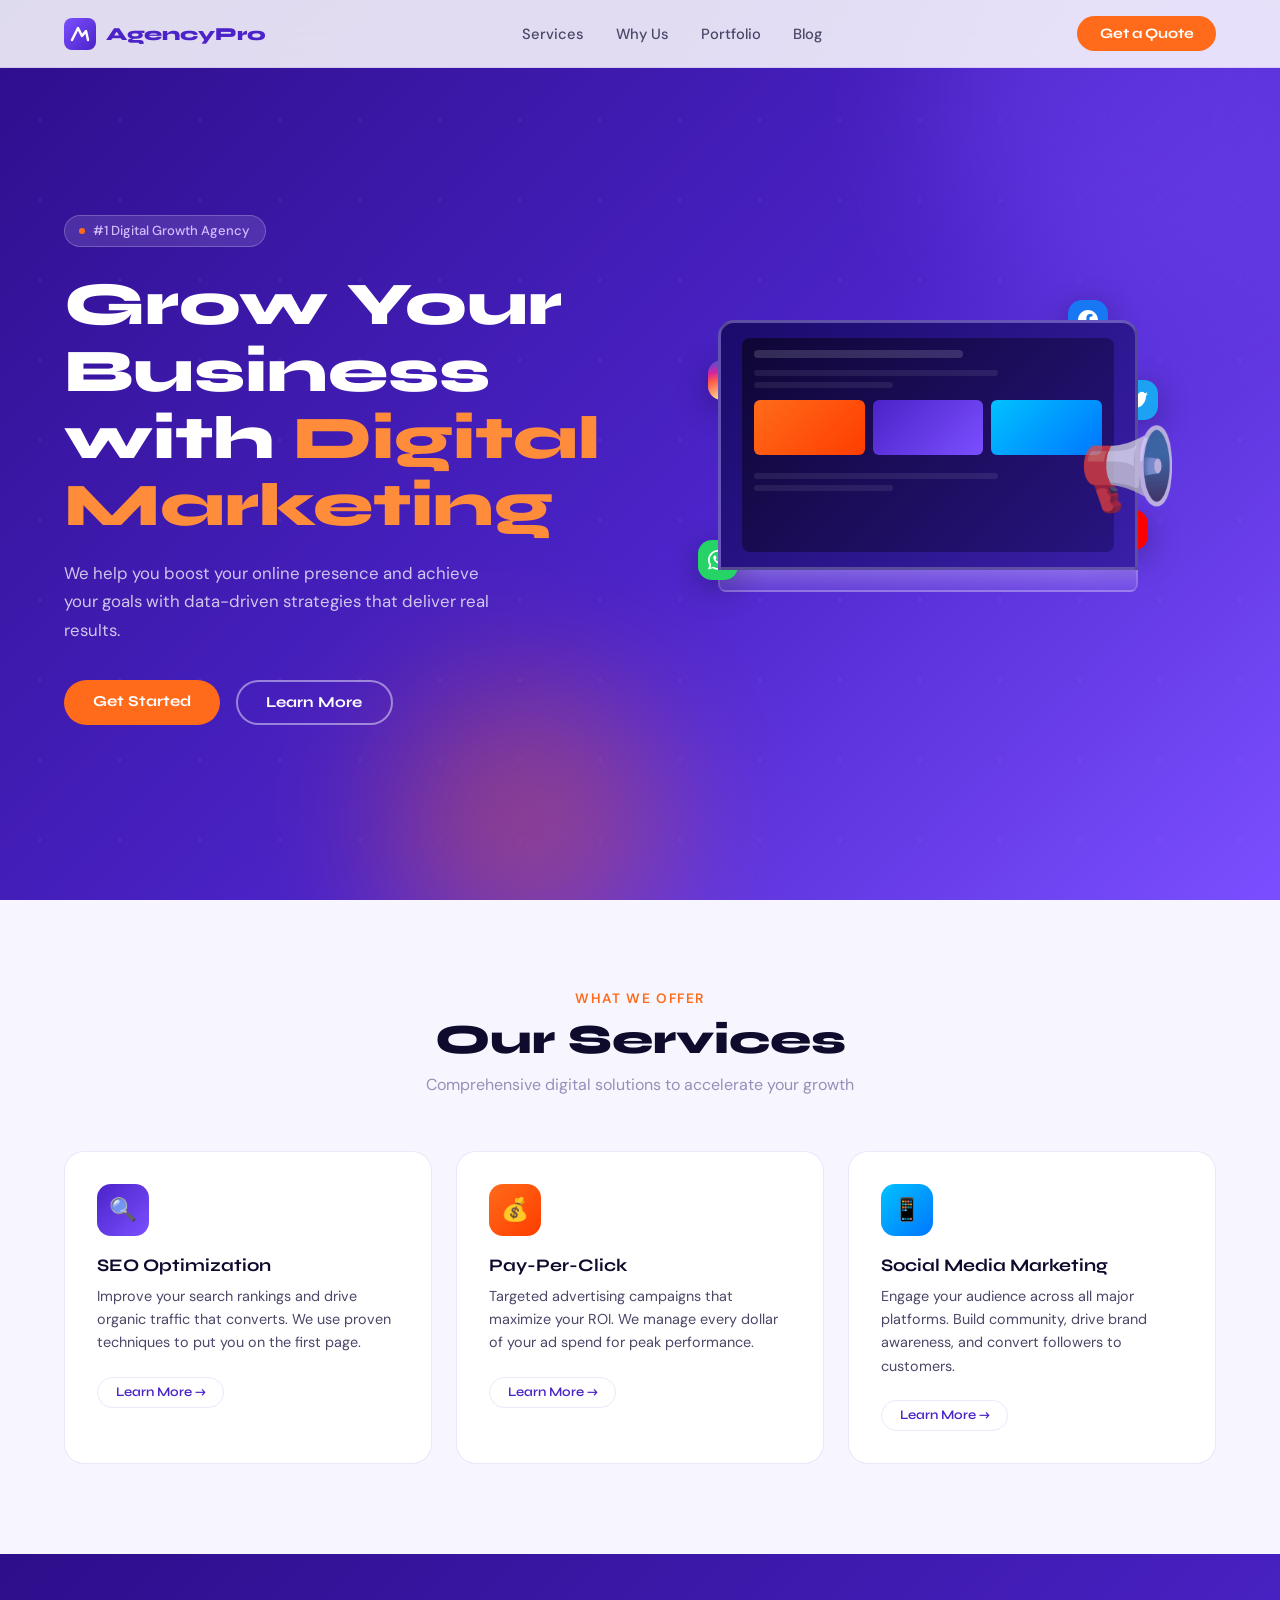
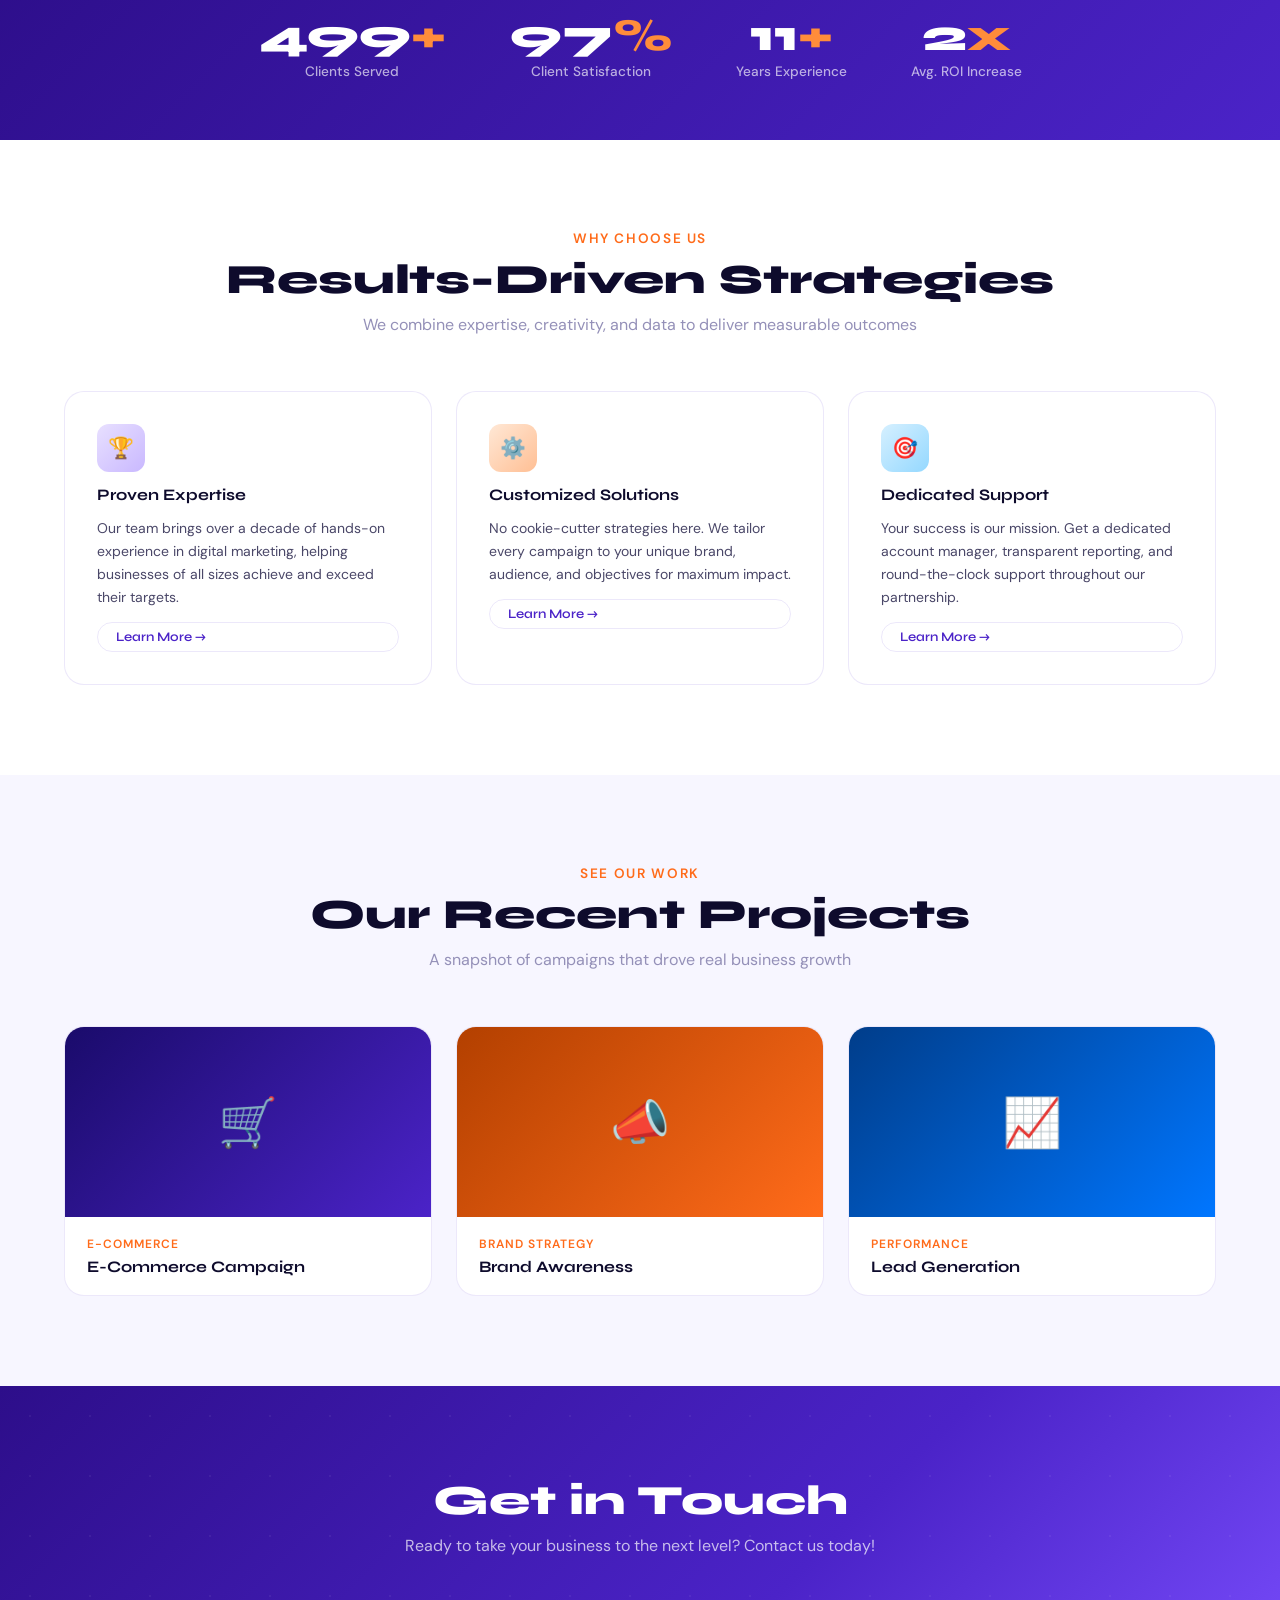
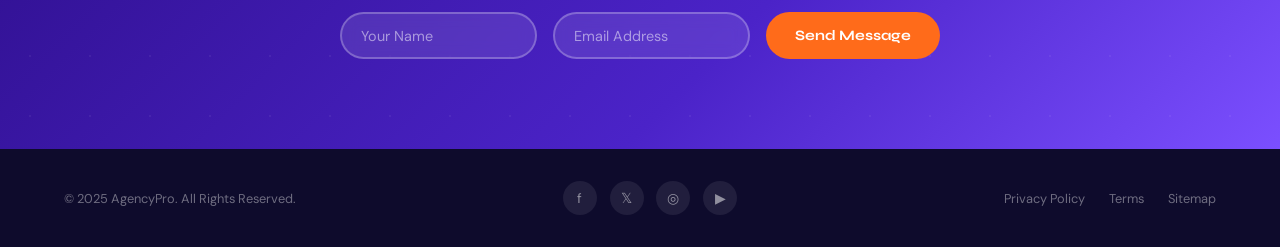
==== index.html @ 8ce2b801 "initial commit" ====
<!DOCTYPE html>
<html lang="en">

<head>
    <meta charset="UTF-8">
    <meta name="viewport" content="width=device-width, initial-scale=1.0">
    <title>AgencyPro — Grow Your Business with Digital Marketing</title>
    <link rel="preconnect" href="https://fonts.googleapis.com">
    <link
        href="https://fonts.googleapis.com/css2?family=Syne:wght@400;600;700;800&family=DM+Sans:wght@300;400;500&display=swap"
        rel="stylesheet">
    <link rel="stylesheet" href="styles.css">
</head>

<body>

    <!-- NAV -->
    <nav id="navbar">
        <a href="#" class="nav-logo">
            <svg viewBox="0 0 32 32" fill="none" xmlns="http://www.w3.org/2000/svg">
                <rect width="32" height="32" rx="8" fill="url(#lg)" />
                <path d="M8 22L14 10l4 8 4-5 2 9" stroke="#fff" stroke-width="2.5" stroke-linecap="round"
                    stroke-linejoin="round" />
                <defs>
                    <linearGradient id="lg" x1="0" y1="0" x2="32" y2="32" gradientUnits="userSpaceOnUse">
                        <stop stop-color="#7B4FFF" />
                        <stop offset="1" stop-color="#4B23C8" />
                    </linearGradient>
                </defs>
            </svg>
            AgencyPro
        </a>
        <ul class="nav-links">
            <li><a href="#services">Services</a></li>
            <li><a href="#why">Why Us</a></li>
            <li><a href="#projects">Portfolio</a></li>
            <li><a href="#contact">Blog</a></li>
        </ul>
        <a href="#contact" class="btn-quote">Get a Quote</a>
    </nav>

    <!-- HERO -->
    <section class="hero" id="home">
        <div class="blob blob-1"></div>
        <div class="blob blob-2"></div>

        <div class="hero-content">
            <div class="hero-badge"><span></span> #1 Digital Growth Agency</div>
            <h1>Grow Your Business<br>with <span class="accent">Digital Marketing</span></h1>
            <p class="hero-sub">We help you boost your online presence and achieve your goals with data-driven
                strategies that deliver real results.</p>
            <div class="hero-cta">
                <a href="#contact" class="btn-primary">Get Started</a>
                <a href="#services" class="btn-outline">Learn More</a>
            </div>
        </div>

        <div class="hero-visual">
            <div class="laptop-wrap">
                <!-- Floating social icons -->
                <div class="float-icon fi-fb">
                    <svg viewBox="0 0 24 24">
                        <path
                            d="M24 12.07C24 5.41 18.63 0 12 0S0 5.41 0 12.07C0 18.1 4.39 23.1 10.13 24v-8.44H7.08v-3.49h3.04V9.41c0-3.02 1.8-4.7 4.54-4.7 1.31 0 2.68.24 2.68.24v2.97h-1.5c-1.5 0-1.96.93-1.96 1.89v2.26h3.32l-.53 3.5h-2.79V24C19.61 23.1 24 18.1 24 12.07z" />
                    </svg>
                </div>
                <div class="float-icon fi-tw">
                    <svg viewBox="0 0 24 24">
                        <path
                            d="M23.95 4.57a10 10 0 01-2.82.77 4.96 4.96 0 002.16-2.72c-.95.55-2 .96-3.12 1.19a4.92 4.92 0 00-8.38 4.49A13.97 13.97 0 011.64 3.16a4.92 4.92 0 001.52 6.57 4.9 4.9 0 01-2.23-.6v.06a4.92 4.92 0 003.95 4.83 4.94 4.94 0 01-2.22.08 4.93 4.93 0 004.6 3.42A9.87 9.87 0 010 19.54a13.94 13.94 0 007.55 2.21c9.06 0 14.01-7.5 14.01-14.01 0-.21 0-.42-.02-.63A9.94 9.94 0 0024 4.59l-.05-.02z" />
                    </svg>
                </div>
                <div class="float-icon fi-yt">
                    <svg viewBox="0 0 24 24">
                        <path
                            d="M23.5 6.19a3.02 3.02 0 00-2.12-2.14C19.49 3.5 12 3.5 12 3.5s-7.49 0-9.38.55A3.02 3.02 0 00.5 6.19C0 8.09 0 12 0 12s0 3.91.5 5.81a3.02 3.02 0 002.12 2.14c1.89.55 9.38.55 9.38.55s7.49 0 9.38-.55a3.02 3.02 0 002.12-2.14C24 15.91 24 12 24 12s0-3.91-.5-5.81zM9.75 15.02V8.98L15.5 12l-5.75 3.02z" />
                    </svg>
                </div>
                <div class="float-icon fi-wa">
                    <svg viewBox="0 0 24 24">
                        <path
                            d="M17.47 14.38c-.3-.15-1.75-.86-2.02-.96-.27-.1-.46-.15-.66.15-.2.3-.75.96-.92 1.16-.17.2-.34.22-.63.07a8.02 8.02 0 01-2.36-1.46 8.86 8.86 0 01-1.63-2.03c-.17-.3-.02-.46.13-.6.13-.13.3-.34.44-.5.15-.17.2-.3.3-.5.1-.2.05-.37-.02-.52-.08-.15-.66-1.6-.9-2.2-.24-.57-.48-.5-.66-.5h-.56c-.2 0-.5.07-.77.37-.26.3-1 1-.97 2.43s1.02 2.82 1.16 3.01c.15.2 2 3.05 4.85 4.28.68.29 1.2.47 1.62.6.68.21 1.3.18 1.79.11.54-.08 1.67-.68 1.9-1.34.24-.66.24-1.22.17-1.34-.07-.12-.27-.2-.57-.34zM12 0C5.37 0 0 5.37 0 12a11.93 11.93 0 001.62 6.04L.06 23.5 5.67 22a11.94 11.94 0 006.33 1.8C18.63 23.8 24 18.43 24 12S18.63 0 12 0zm0 21.8a9.8 9.8 0 01-4.99-1.37l-.36-.21-3.7 1 1-3.59-.23-.37A9.8 9.8 0 0112 2.2a9.8 9.8 0 110 19.6z" />
                    </svg>
                </div>
                <div class="float-icon fi-ig">
                    <svg viewBox="0 0 24 24">
                        <path
                            d="M12 2.16c3.2 0 3.58.01 4.85.07 3.25.15 4.77 1.69 4.92 4.92.06 1.27.07 1.65.07 4.85 0 3.2-.01 3.58-.07 4.85-.15 3.23-1.66 4.77-4.92 4.92-1.27.06-1.64.07-4.85.07-3.2 0-3.58-.01-4.85-.07-3.26-.15-4.77-1.7-4.92-4.92C2.17 15.58 2.16 15.2 2.16 12c0-3.2.01-3.58.07-4.85C2.38 3.85 3.9 2.31 7.15 2.23 8.42 2.17 8.8 2.16 12 2.16zm0-2.16C8.74 0 8.33.01 7.05.07 2.7.27.27 2.7.07 7.05.01 8.33 0 8.74 0 12c0 3.26.01 3.67.07 4.95.2 4.36 2.62 6.78 6.98 6.98C8.33 23.99 8.74 24 12 24c3.26 0 3.67-.01 4.95-.07 4.35-.2 6.78-2.62 6.98-6.98.06-1.28.07-1.69.07-4.95 0-3.26-.01-3.67-.07-4.95C23.73 2.7 21.3.27 16.95.07 15.67.01 15.26 0 12 0zm0 5.84a6.16 6.16 0 100 12.32A6.16 6.16 0 0012 5.84zM12 16a4 4 0 110-8 4 4 0 010 8zm6.4-11.85a1.44 1.44 0 100 2.88 1.44 1.44 0 000-2.88z" />
                    </svg>
                </div>

                <div class="laptop-screen">
                    <div class="laptop-screen-inner">
                        <div class="mock-bar"></div>
                        <div class="mock-bars">
                            <div class="mock-bar-sm w70"></div>
                            <div class="mock-bar-sm w40"></div>
                        </div>
                        <div class="mock-img-row">
                            <div class="mock-img-box"></div>
                            <div class="mock-img-box"></div>
                            <div class="mock-img-box"></div>
                        </div>
                        <div class="mock-bars" style="margin-top:10px">
                            <div class="mock-bar-sm w70"></div>
                            <div class="mock-bar-sm w40"></div>
                        </div>
                    </div>
                </div>
                <div class="laptop-base"></div>
                <div class="mega-deco">📢</div>
            </div>
        </div>
    </section>

    <!-- SERVICES -->
    <section class="services" id="services">
        <p class="section-label reveal">What We Offer</p>
        <h2 class="reveal">Our Services</h2>
        <p class="section-sub reveal">Comprehensive digital solutions to accelerate your growth</p>
        <div class="services-grid">
            <div class="service-card reveal">
                <div class="sc-icon sc-icon-1">🔍</div>
                <div class="sc-title">SEO Optimization</div>
                <div class="sc-desc">
                    Improve your search rankings and drive organic traffic that converts.
                    We use proven techniques to put you on the first page.
                </div>
                <a href="seo.html" class="btn-sm">Learn More →</a>
            </div>

            <div class="service-card reveal">
                <div class="sc-icon sc-icon-2">💰</div>
                <div class="sc-title">Pay-Per-Click</div>
                <div class="sc-desc">
                    Targeted advertising campaigns that maximize your ROI.
                    We manage every dollar of your ad spend for peak performance.
                </div>
                <a href="ppc.html" class="btn-sm">Learn More →</a>
            </div>

            <div class="service-card reveal">
                <div class="sc-icon sc-icon-3">📱</div>
                <div class="sc-title">Social Media Marketing</div>
                <div class="sc-desc">
                    Engage your audience across all major platforms.
                    Build community, drive brand awareness, and convert followers to customers.
                </div>
                <a href="smm.html" class="btn-sm">Learn More →</a>
            </div>
        </div>
    </section>

    <!-- STATS -->
    <div class="stats-band">
        <div class="stats-inner">
            <div class="stat reveal">
                <div class="stat-num" data-target="500">0<span>+</span></div>
                <div class="stat-label">Clients Served</div>
            </div>
            <div class="stat reveal">
                <div class="stat-num" data-target="98">0<span>%</span></div>
                <div class="stat-label">Client Satisfaction</div>
            </div>
            <div class="stat reveal">
                <div class="stat-num" data-target="12">0<span>+</span></div>
                <div class="stat-label">Years Experience</div>
            </div>
            <div class="stat reveal">
                <div class="stat-num" data-target="3">0<span>x</span></div>
                <div class="stat-label">Avg. ROI Increase</div>
            </div>
        </div>
    </div>

    <!-- WHY US -->
    <section id="why">
        <p class="section-label reveal">Why Choose Us</p>
        <h2 class="reveal">Results-Driven Strategies</h2>
        <p class="section-sub reveal">We combine expertise, creativity, and data to deliver measurable outcomes</p>
        <div class="why-grid">
            <div class="why-card reveal">
                <div class="why-icon wi-1">🏆</div>
                <div class="why-title">Proven Expertise</div>
                <div class="why-desc">Our team brings over a decade of hands-on experience in digital marketing, helping
                    businesses of all sizes achieve and exceed their targets.</div>
                <a href="#" class="btn-sm">Learn More →</a>
            </div>
            <div class="why-card reveal">
                <div class="why-icon wi-2">⚙️</div>
                <div class="why-title">Customized Solutions</div>
                <div class="why-desc">No cookie-cutter strategies here. We tailor every campaign to your unique brand,
                    audience, and objectives for maximum impact.</div>
                <a href="#" class="btn-sm">Learn More →</a>
            </div>
            <div class="why-card reveal">
                <div class="why-icon wi-3">🎯</div>
                <div class="why-title">Dedicated Support</div>
                <div class="why-desc">Your success is our mission. Get a dedicated account manager, transparent
                    reporting, and round-the-clock support throughout our partnership.</div>
                <a href="#" class="btn-sm">Learn More →</a>
            </div>
        </div>
    </section>

    <!-- PROJECTS -->
    <section class="projects" id="projects">
        <p class="section-label reveal">See Our Work</p>
        <h2 class="reveal">Our Recent Projects</h2>
        <p class="section-sub reveal">A snapshot of campaigns that drove real business growth</p>
        <div class="projects-grid">
            <div class="project-card reveal">
                <div class="project-img pi-1">🛒</div>
                <div class="project-info">
                    <div class="project-tag">E-Commerce</div>
                    <div class="project-name">E-Commerce Campaign</div>
                </div>
            </div>
            <div class="project-card reveal">
                <div class="project-img pi-2">📣</div>
                <div class="project-info">
                    <div class="project-tag">Brand Strategy</div>
                    <div class="project-name">Brand Awareness</div>
                </div>
            </div>
            <div class="project-card reveal">
                <div class="project-img pi-3">📈</div>
                <div class="project-info">
                    <div class="project-tag">Performance</div>
                    <div class="project-name">Lead Generation</div>
                </div>
            </div>
        </div>
    </section>

    <!-- CONTACT -->
    <section class="contact" id="contact">
        <h2 class="reveal">Get in Touch</h2>
        <p class="section-sub reveal">Ready to take your business to the next level? Contact us today!</p>
        <form class="contact-form reveal" onsubmit="handleSubmit(event)">
            <input type="text" placeholder="Your Name" required>
            <input type="email" placeholder="Email Address" required>
            <button type="submit">Send Message</button>
        </form>
    </section>

    <!-- FOOTER -->
    <footer>
        <div class="footer-copy">© 2025 AgencyPro. All Rights Reserved.</div>
        <div class="social-row">
            <a href="#" class="social-btn" title="Facebook">f</a>
            <a href="#" class="social-btn" title="Twitter">𝕏</a>
            <a href="#" class="social-btn" title="Instagram">◎</a>
            <a href="#" class="social-btn" title="YouTube">▶</a>
        </div>
        <div class="footer-links">
            <a href="#">Privacy Policy</a>
            <a href="#">Terms</a>
            <a href="#">Sitemap</a>
        </div>
    </footer>
</body>
<script src="index.js"></script>

</html>
---- styles.css ----
:root {
    --violet: #4B23C8;
    --violet-deep: #2D0E8A;
    --violet-mid: #5E35D8;
    --orange: #FF6B1A;
    --orange-light: #FF8C3A;
    --white: #FFFFFF;
    --off-white: #F7F6FF;
    --text-dark: #0E0B2C;
    --text-mid: #4A4768;
    --text-light: #9490B8;
    --card-bg: #FFFFFF;
    --border: rgba(75, 35, 200, 0.10);
}

*,
*::before,
*::after {
    box-sizing: border-box;
    margin: 0;
    padding: 0;
}

html {
    scroll-behavior: smooth;
}

body {
    font-family: 'DM Sans', sans-serif;
    color: var(--text-dark);
    background: var(--white);
    overflow-x: hidden;
}

/* ── NAV ── */
nav {
    position: fixed;
    top: 0;
    left: 0;
    width: 100%;
    z-index: 100;
    display: flex;
    align-items: center;
    justify-content: space-between;
    padding: 0 5vw;
    height: 68px;
    background: rgba(255, 255, 255, 0.85);
    backdrop-filter: blur(18px);
    border-bottom: 1px solid var(--border);
    transition: box-shadow .3s;
}

nav.scrolled {
    box-shadow: 0 4px 32px rgba(75, 35, 200, .10);
}

.nav-logo {
    display: flex;
    align-items: center;
    gap: 10px;
    font-family: 'Syne', sans-serif;
    font-weight: 800;
    font-size: 1.15rem;
    color: var(--violet);
    text-decoration: none;
}

.nav-logo svg {
    width: 32px;
    height: 32px;
}

.nav-links {
    display: flex;
    gap: 2rem;
    list-style: none;
}

.nav-links a {
    font-size: .92rem;
    font-weight: 500;
    color: var(--text-mid);
    text-decoration: none;
    transition: color .2s;
}

.nav-links a:hover {
    color: var(--violet);
}

.btn-quote {
    background: var(--orange);
    color: #fff;
    padding: .55rem 1.4rem;
    border-radius: 30px;
    font-family: 'Syne', sans-serif;
    font-weight: 700;
    font-size: .9rem;
    border: none;
    cursor: pointer;
    text-decoration: none;
    transition: background .25s, transform .2s, box-shadow .2s;
    display: inline-block;
}

.btn-quote:hover {
    background: var(--orange-light);
    transform: translateY(-2px);
    box-shadow: 0 8px 24px rgba(255, 107, 26, .35);
}

/* ── HERO ── */
.hero {
    min-height: 100vh;
    background: linear-gradient(135deg, var(--violet-deep) 0%, var(--violet) 55%, #7B4FFF 100%);
    display: flex;
    align-items: center;
    padding: 100px 5vw 60px;
    position: relative;
    overflow: hidden;
}

.hero::before {
    content: '';
    position: absolute;
    inset: 0;
    background: url("data:image/svg+xml,%3Csvg width='80' height='80' viewBox='0 0 80 80' xmlns='http://www.w3.org/2000/svg'%3E%3Ccircle cx='40' cy='40' r='1.5' fill='rgba(255,255,255,0.06)'/%3E%3C/svg%3E") repeat;
    pointer-events: none;
}

/* Floating blobs */
.blob {
    position: absolute;
    border-radius: 50%;
    filter: blur(70px);
    opacity: .35;
    pointer-events: none;
}

.blob-1 {
    width: 420px;
    height: 420px;
    background: #7B4FFF;
    top: -100px;
    right: -80px;
    animation: drift 9s ease-in-out infinite alternate;
}

.blob-2 {
    width: 280px;
    height: 280px;
    background: var(--orange);
    bottom: -60px;
    left: 30%;
    animation: drift 12s ease-in-out infinite alternate-reverse;
}

@keyframes drift {
    from {
        transform: translate(0, 0) scale(1);
    }

    to {
        transform: translate(30px, 20px) scale(1.08);
    }
}

.hero-content {
    flex: 0 0 50%;
    position: relative;
    z-index: 2;
}

.hero-badge {
    display: inline-flex;
    align-items: center;
    gap: .5rem;
    background: rgba(255, 255, 255, .12);
    border: 1px solid rgba(255, 255, 255, .22);
    color: #D4BCFF;
    font-size: .82rem;
    font-weight: 500;
    padding: .4rem .9rem;
    border-radius: 20px;
    margin-bottom: 1.6rem;
    backdrop-filter: blur(8px);
    animation: fadeUp .7s ease both;
}

.hero-badge span {
    width: 6px;
    height: 6px;
    border-radius: 50%;
    background: var(--orange);
    display: inline-block;
}

h1 {
    font-family: 'Syne', sans-serif;
    font-weight: 800;
    font-size: clamp(2.4rem, 5vw, 3.8rem);
    line-height: 1.1;
    color: #fff;
    margin-bottom: 1.2rem;
    animation: fadeUp .7s .1s ease both;
}

h1 .accent {
    color: var(--orange-light);
}

.hero-sub {
    font-size: 1.05rem;
    color: rgba(255, 255, 255, .75);
    line-height: 1.7;
    max-width: 440px;
    margin-bottom: 2.2rem;
    animation: fadeUp .7s .2s ease both;
}

.hero-cta {
    display: flex;
    gap: 1rem;
    flex-wrap: wrap;
    animation: fadeUp .7s .3s ease both;
}

.btn-primary {
    background: var(--orange);
    color: #fff;
    padding: .75rem 1.8rem;
    border-radius: 30px;
    font-family: 'Syne', sans-serif;
    font-weight: 700;
    font-size: .95rem;
    border: none;
    cursor: pointer;
    text-decoration: none;
    transition: all .25s;
    display: inline-block;
}

.btn-primary:hover {
    background: var(--orange-light);
    transform: translateY(-3px);
    box-shadow: 0 10px 28px rgba(255, 107, 26, .4);
}

.btn-outline {
    background: transparent;
    color: #fff;
    padding: .73rem 1.8rem;
    border-radius: 30px;
    font-family: 'Syne', sans-serif;
    font-weight: 700;
    font-size: .95rem;
    border: 2px solid rgba(255, 255, 255, .45);
    cursor: pointer;
    text-decoration: none;
    transition: all .25s;
    display: inline-block;
}

.btn-outline:hover {
    border-color: #fff;
    background: rgba(255, 255, 255, .1);
    transform: translateY(-3px);
}

.hero-visual {
    flex: 0 0 50%;
    display: flex;
    justify-content: center;
    align-items: center;
    position: relative;
    z-index: 2;
    animation: fadeUp .9s .15s ease both;
}

/* 3D-style laptop mockup */
.laptop-wrap {
    position: relative;
    width: 420px;
    height: 300px;
}

.laptop-screen {
    width: 100%;
    height: 250px;
    background: linear-gradient(135deg, #1a0b6b 0%, #3a1fa8 100%);
    border-radius: 16px 16px 0 0;
    border: 3px solid rgba(255, 255, 255, .25);
    display: flex;
    align-items: center;
    justify-content: center;
    overflow: hidden;
    position: relative;
}

.laptop-screen-inner {
    width: 90%;
    height: 88%;
    background: linear-gradient(135deg, #0f0635, #281480);
    border-radius: 8px;
    display: flex;
    flex-direction: column;
    padding: 12px;
    gap: 8px;
}

.mock-bar {
    height: 8px;
    background: rgba(255, 255, 255, .15);
    border-radius: 4px;
    width: 60%;
}

.mock-bar-sm {
    height: 6px;
    background: rgba(255, 255, 255, .08);
    border-radius: 4px;
}

.mock-bar-sm.w40 {
    width: 40%;
}

.mock-bar-sm.w70 {
    width: 70%;
}

.mock-bars {
    display: flex;
    flex-direction: column;
    gap: 6px;
    margin-top: 4px;
}

.mock-img-row {
    display: flex;
    gap: 8px;
    margin-top: 4px;
}

.mock-img-box {
    flex: 1;
    height: 55px;
    border-radius: 6px;
}

.mock-img-box:nth-child(1) {
    background: linear-gradient(135deg, #ff6b1a, #ff3d00);
}

.mock-img-box:nth-child(2) {
    background: linear-gradient(135deg, #4b23c8, #7b4fff);
}

.mock-img-box:nth-child(3) {
    background: linear-gradient(135deg, #00c2ff, #0076ff);
}

.laptop-base {
    width: 100%;
    height: 22px;
    background: linear-gradient(180deg, rgba(255, 255, 255, .25), rgba(255, 255, 255, .1));
    border-radius: 0 0 8px 8px;
    border: 2px solid rgba(255, 255, 255, .15);
    border-top: none;
}

/* Floating icons */
.float-icon {
    position: absolute;
    border-radius: 14px;
    padding: 10px;
    box-shadow: 0 8px 32px rgba(0, 0, 0, .3);
    animation: floatY 4s ease-in-out infinite;
    display: flex;
    align-items: center;
    justify-content: center;
}

.fi-fb {
    background: #1877F2;
    top: -20px;
    right: 30px;
    animation-delay: 0s;
}

.fi-tw {
    background: #1DA1F2;
    top: 60px;
    right: -20px;
    animation-delay: .8s;
}

.fi-yt {
    background: #FF0000;
    bottom: 70px;
    right: -10px;
    animation-delay: 1.4s;
}

.fi-wa {
    background: #25D366;
    bottom: 40px;
    left: -20px;
    animation-delay: .5s;
}

.fi-ig {
    background: radial-gradient(circle at 30% 107%, #fdf497 0%, #fd5949 45%, #d6249f 60%, #285AEB 90%);
    top: 40px;
    left: -10px;
    animation-delay: 1.1s;
}

.float-icon svg {
    width: 20px;
    height: 20px;
    fill: #fff;
}

@keyframes floatY {

    0%,
    100% {
        transform: translateY(0);
    }

    50% {
        transform: translateY(-10px);
    }
}

/* Megaphone decoration */
.mega-deco {
    position: absolute;
    right: -40px;
    top: 50%;
    transform: translateY(-50%);
    font-size: 5rem;
    opacity: .7;
    animation: floatY 5s ease-in-out infinite;
}

/* ── SECTIONS COMMON ── */
section {
    padding: 90px 5vw;
}

.section-label {
    text-align: center;
    font-size: .85rem;
    font-weight: 600;
    color: var(--orange);
    letter-spacing: .12em;
    text-transform: uppercase;
    margin-bottom: .5rem;
}

h2 {
    font-family: 'Syne', sans-serif;
    font-size: clamp(1.8rem, 3.5vw, 2.6rem);
    font-weight: 800;
    text-align: center;
    color: var(--text-dark);
    margin-bottom: .6rem;
}

.section-sub {
    text-align: center;
    color: var(--text-light);
    font-size: 1rem;
    margin-bottom: 3.5rem;
}

/* ── SERVICES ── */
.services {
    background: var(--off-white);
}

.services-grid {
    display: grid;
    grid-template-columns: repeat(auto-fit, minmax(280px, 1fr));
    gap: 1.5rem;
}

.service-card {
    background: var(--card-bg);
    border-radius: 20px;
    padding: 2rem;
    border: 1px solid var(--border);
    transition: transform .3s, box-shadow .3s;
    position: relative;
    overflow: hidden;
}

.service-card::after {
    content: '';
    position: absolute;
    inset: 0;
    background: linear-gradient(135deg, var(--violet) 0%, #7B4FFF 100%);
    opacity: 0;
    transition: opacity .35s;
    border-radius: inherit;
    z-index: 0;
}

.service-card:hover {
    transform: translateY(-6px);
    box-shadow: 0 20px 50px rgba(75, 35, 200, .18);
}

.service-card:hover::after {
    opacity: 1;
}

.service-card>* {
    position: relative;
    z-index: 1;
    transition: color .35s;
}

.service-card:hover .sc-title,
.service-card:hover .sc-desc {
    color: #fff;
}

.service-card:hover .btn-sm {
    background: rgba(255, 255, 255, .2);
    border-color: rgba(255, 255, 255, .4);
    color: #fff;
}

.sc-icon {
    width: 52px;
    height: 52px;
    border-radius: 14px;
    display: flex;
    align-items: center;
    justify-content: center;
    margin-bottom: 1.2rem;
    font-size: 1.4rem;
}

.sc-icon-1 {
    background: linear-gradient(135deg, #4B23C8, #7B4FFF);
}

.sc-icon-2 {
    background: linear-gradient(135deg, #FF6B1A, #FF3D00);
}

.sc-icon-3 {
    background: linear-gradient(135deg, #00C2FF, #0076FF);
}

.sc-title {
    font-family: 'Syne', sans-serif;
    font-weight: 700;
    font-size: 1.1rem;
    margin-bottom: .6rem;
    color: var(--text-dark);
}

.sc-desc {
    font-size: .9rem;
    color: var(--text-mid);
    line-height: 1.6;
    margin-bottom: 1.4rem;
}

.btn-sm {
    display: inline-block;
    font-family: 'Syne', sans-serif;
    font-weight: 600;
    font-size: .82rem;
    color: var(--violet);
    border: 1.5px solid var(--border);
    border-radius: 20px;
    padding: .4rem 1.1rem;
    text-decoration: none;
    transition: all .25s;
    cursor: pointer;
}

.btn-sm:hover {
    background: var(--violet);
    color: #fff;
    border-color: var(--violet);
}

/* ── WHY US ── */
.why-grid {
    display: grid;
    grid-template-columns: repeat(auto-fit, minmax(280px, 1fr));
    gap: 1.5rem;
}

.why-card {
    background: #fff;
    border-radius: 20px;
    padding: 2rem;
    border: 1px solid var(--border);
    display: flex;
    flex-direction: column;
    gap: .8rem;
    transition: transform .3s, box-shadow .3s;
}

.why-card:hover {
    transform: translateY(-4px);
    box-shadow: 0 16px 40px rgba(75, 35, 200, .12);
}

.why-icon {
    width: 48px;
    height: 48px;
    border-radius: 12px;
    display: flex;
    align-items: center;
    justify-content: center;
    font-size: 1.3rem;
}

.wi-1 {
    background: linear-gradient(135deg, #e8e0ff, #c9b8ff);
}

.wi-2 {
    background: linear-gradient(135deg, #ffe8d6, #ffbf94);
}

.wi-3 {
    background: linear-gradient(135deg, #d6f0ff, #94d8ff);
}

.why-title {
    font-family: 'Syne', sans-serif;
    font-weight: 700;
    font-size: 1rem;
    color: var(--text-dark);
}

.why-desc {
    font-size: .875rem;
    color: var(--text-mid);
    line-height: 1.65;
}

/* ── PROJECTS ── */
.projects {
    background: var(--off-white);
}

.projects-grid {
    display: grid;
    grid-template-columns: repeat(auto-fit, minmax(260px, 1fr));
    gap: 1.5rem;
}

.project-card {
    border-radius: 20px;
    overflow: hidden;
    background: #fff;
    border: 1px solid var(--border);
    transition: transform .3s, box-shadow .3s;
    cursor: pointer;
}

.project-card:hover {
    transform: translateY(-6px);
    box-shadow: 0 20px 50px rgba(75, 35, 200, .15);
}

.project-img {
    height: 190px;
    display: flex;
    align-items: center;
    justify-content: center;
    font-size: 3rem;
    position: relative;
    overflow: hidden;
}

.pi-1 {
    background: linear-gradient(135deg, #1a0b6b, #4b23c8);
}

.pi-2 {
    background: linear-gradient(135deg, #b34000, #ff6b1a);
}

.pi-3 {
    background: linear-gradient(135deg, #003d8a, #0076ff);
}

.project-img::after {
    content: '';
    position: absolute;
    inset: 0;
    background: rgba(0, 0, 0, 0);
    transition: background .3s;
}

.project-card:hover .project-img::after {
    background: rgba(0, 0, 0, .15);
}

.project-info {
    padding: 1.2rem 1.4rem;
}

.project-tag {
    font-size: .75rem;
    font-weight: 600;
    color: var(--orange);
    letter-spacing: .08em;
    text-transform: uppercase;
    margin-bottom: .3rem;
}

.project-name {
    font-family: 'Syne', sans-serif;
    font-weight: 700;
    font-size: 1rem;
    color: var(--text-dark);
}

/* ── STATS BAND ── */
.stats-band {
    background: linear-gradient(135deg, var(--violet-deep), var(--violet));
    padding: 60px 5vw;
}

.stats-inner {
    display: flex;
    justify-content: center;
    gap: 4rem;
    flex-wrap: wrap;
}

.stat {
    text-align: center;
}

.stat-num {
    font-family: 'Syne', sans-serif;
    font-size: 2.8rem;
    font-weight: 800;
    color: #fff;
    line-height: 1;
    margin-bottom: .3rem;
}

.stat-num span {
    color: var(--orange-light);
}

.stat-label {
    font-size: .85rem;
    color: rgba(255, 255, 255, .65);
    font-weight: 500;
}

/* ── CONTACT ── */
.contact {
    background: linear-gradient(135deg, var(--violet-deep) 0%, var(--violet) 60%, #7B4FFF 100%);
    text-align: center;
    padding: 90px 5vw;
    position: relative;
    overflow: hidden;
}

.contact::before {
    content: '';
    position: absolute;
    inset: 0;
    background: url("data:image/svg+xml,%3Csvg width='60' height='60' viewBox='0 0 60 60' xmlns='http://www.w3.org/2000/svg'%3E%3Ccircle cx='30' cy='30' r='1' fill='rgba(255,255,255,0.07)'/%3E%3C/svg%3E") repeat;
}

.contact>* {
    position: relative;
    z-index: 1;
}

.contact h2 {
    color: #fff;
}

.contact .section-sub {
    color: rgba(255, 255, 255, .7);
}

.contact-form {
    display: flex;
    justify-content: center;
    gap: 1rem;
    flex-wrap: wrap;
    max-width: 600px;
    margin: 0 auto;
}

.contact-form input {
    flex: 1;
    min-width: 160px;
    padding: .8rem 1.2rem;
    border-radius: 30px;
    border: 2px solid rgba(255, 255, 255, .25);
    background: rgba(255, 255, 255, .1);
    color: #fff;
    font-family: 'DM Sans', sans-serif;
    font-size: .9rem;
    outline: none;
    backdrop-filter: blur(8px);
    transition: border-color .25s;
}

.contact-form input::placeholder {
    color: rgba(255, 255, 255, .5);
}

.contact-form input:focus {
    border-color: rgba(255, 255, 255, .6);
}

.contact-form button {
    background: var(--orange);
    color: #fff;
    border: none;
    cursor: pointer;
    padding: .8rem 1.8rem;
    border-radius: 30px;
    font-family: 'Syne', sans-serif;
    font-weight: 700;
    font-size: .9rem;
    transition: all .25s;
    white-space: nowrap;
}

.contact-form button:hover {
    background: var(--orange-light);
    transform: translateY(-2px);
    box-shadow: 0 8px 24px rgba(255, 107, 26, .4);
}

/* ── FOOTER ── */
footer {
    background: var(--text-dark);
    padding: 2rem 5vw;
    display: flex;
    align-items: center;
    justify-content: space-between;
    flex-wrap: wrap;
    gap: 1rem;
}

.footer-copy {
    font-size: .8rem;
    color: rgba(255, 255, 255, .4);
}

.footer-links {
    display: flex;
    gap: 1.5rem;
}

.footer-links a {
    font-size: .8rem;
    color: rgba(255, 255, 255, .4);
    text-decoration: none;
    transition: color .2s;
}

.footer-links a:hover {
    color: #fff;
}

.social-row {
    display: flex;
    gap: .8rem;
}

.social-btn {
    width: 34px;
    height: 34px;
    border-radius: 50%;
    background: rgba(255, 255, 255, .08);
    display: flex;
    align-items: center;
    justify-content: center;
    color: rgba(255, 255, 255, .5);
    text-decoration: none;
    font-size: .85rem;
    transition: background .25s, color .25s;
}

.social-btn:hover {
    background: var(--orange);
    color: #fff;
}

/* ── ANIMATIONS ── */
@keyframes fadeUp {
    from {
        opacity: 0;
        transform: translateY(28px);
    }

    to {
        opacity: 1;
        transform: translateY(0);
    }
}

.reveal {
    opacity: 0;
    transform: translateY(30px);
    transition: opacity .65s ease, transform .65s ease;
}

.reveal.visible {
    opacity: 1;
    transform: translateY(0);
}

/* ── MOBILE ── */
@media(max-width:768px) {
    .nav-links {
        display: none;
    }

    .hero {
        flex-direction: column;
        text-align: center;
        padding: 100px 5vw 60px;
    }

    .hero-content {
        flex: none;
    }

    .hero-sub {
        margin: 0 auto 2rem;
    }

    .hero-cta {
        justify-content: center;
    }

    .hero-visual {
        margin-top: 3rem;
        flex: none;
    }

    .laptop-wrap {
        width: 280px;
        height: 200px;
    }

    .laptop-screen {
        height: 168px;
    }

    .mega-deco {
        display: none;
    }

    .stats-inner {
        gap: 2.5rem;
    }

    footer {
        flex-direction: column;
        text-align: center;
    }
}

/* ── SERVICE DETAIL PAGES ── */
.service-detail-hero {
    min-height: 70vh;
    background: linear-gradient(135deg, var(--violet-deep) 0%, var(--violet) 55%, #7B4FFF 100%);
    display: flex;
    flex-direction: column;
    justify-content: center;
    align-items: center;
    padding: 140px 5vw 80px;
    text-align: center;
    color: #fff;
}

.service-detail-hero h1 {
    max-width: 900px;
    margin-bottom: 1.2rem;
}

.service-detail-hero p {
    max-width: 720px;
    font-size: 1.05rem;
    line-height: 1.8;
    color: rgba(255, 255, 255, .8);
}

.detail-badge {
    display: inline-flex;
    align-items: center;
    gap: .5rem;
    background: rgba(255, 255, 255, .12);
    border: 1px solid rgba(255, 255, 255, .22);
    color: #D4BCFF;
    font-size: .85rem;
    font-weight: 600;
    padding: .45rem 1rem;
    border-radius: 24px;
    margin-bottom: 1.6rem;
    backdrop-filter: blur(8px);
}

.service-detail-content {
    background: var(--off-white);
}

.detail-grid {
    display: grid;
    grid-template-columns: repeat(auto-fit, minmax(320px, 1fr));
    gap: 1.5rem;
    max-width: 1100px;
    margin: 0 auto;
}

.detail-card {
    background: #fff;
    border-radius: 24px;
    padding: 2rem;
    border: 1px solid var(--border);
    box-shadow: 0 12px 32px rgba(75, 35, 200, .06);
}

.detail-card h2 {
    text-align: left;
    font-size: 1.4rem;
    margin-bottom: 1rem;
}

.detail-card p {
    color: var(--text-mid);
    line-height: 1.8;
    font-size: .96rem;
}

.detail-card ul {
    list-style: none;
    padding: 0;
}

.detail-card ul li {
    position: relative;
    padding-left: 1.4rem;
    margin-bottom: .9rem;
    color: var(--text-mid);
    line-height: 1.7;
}

.detail-card ul li::before {
    content: "•";
    position: absolute;
    left: 0;
    top: 0;
    color: var(--orange);
    font-size: 1.2rem;
    line-height: 1;
}
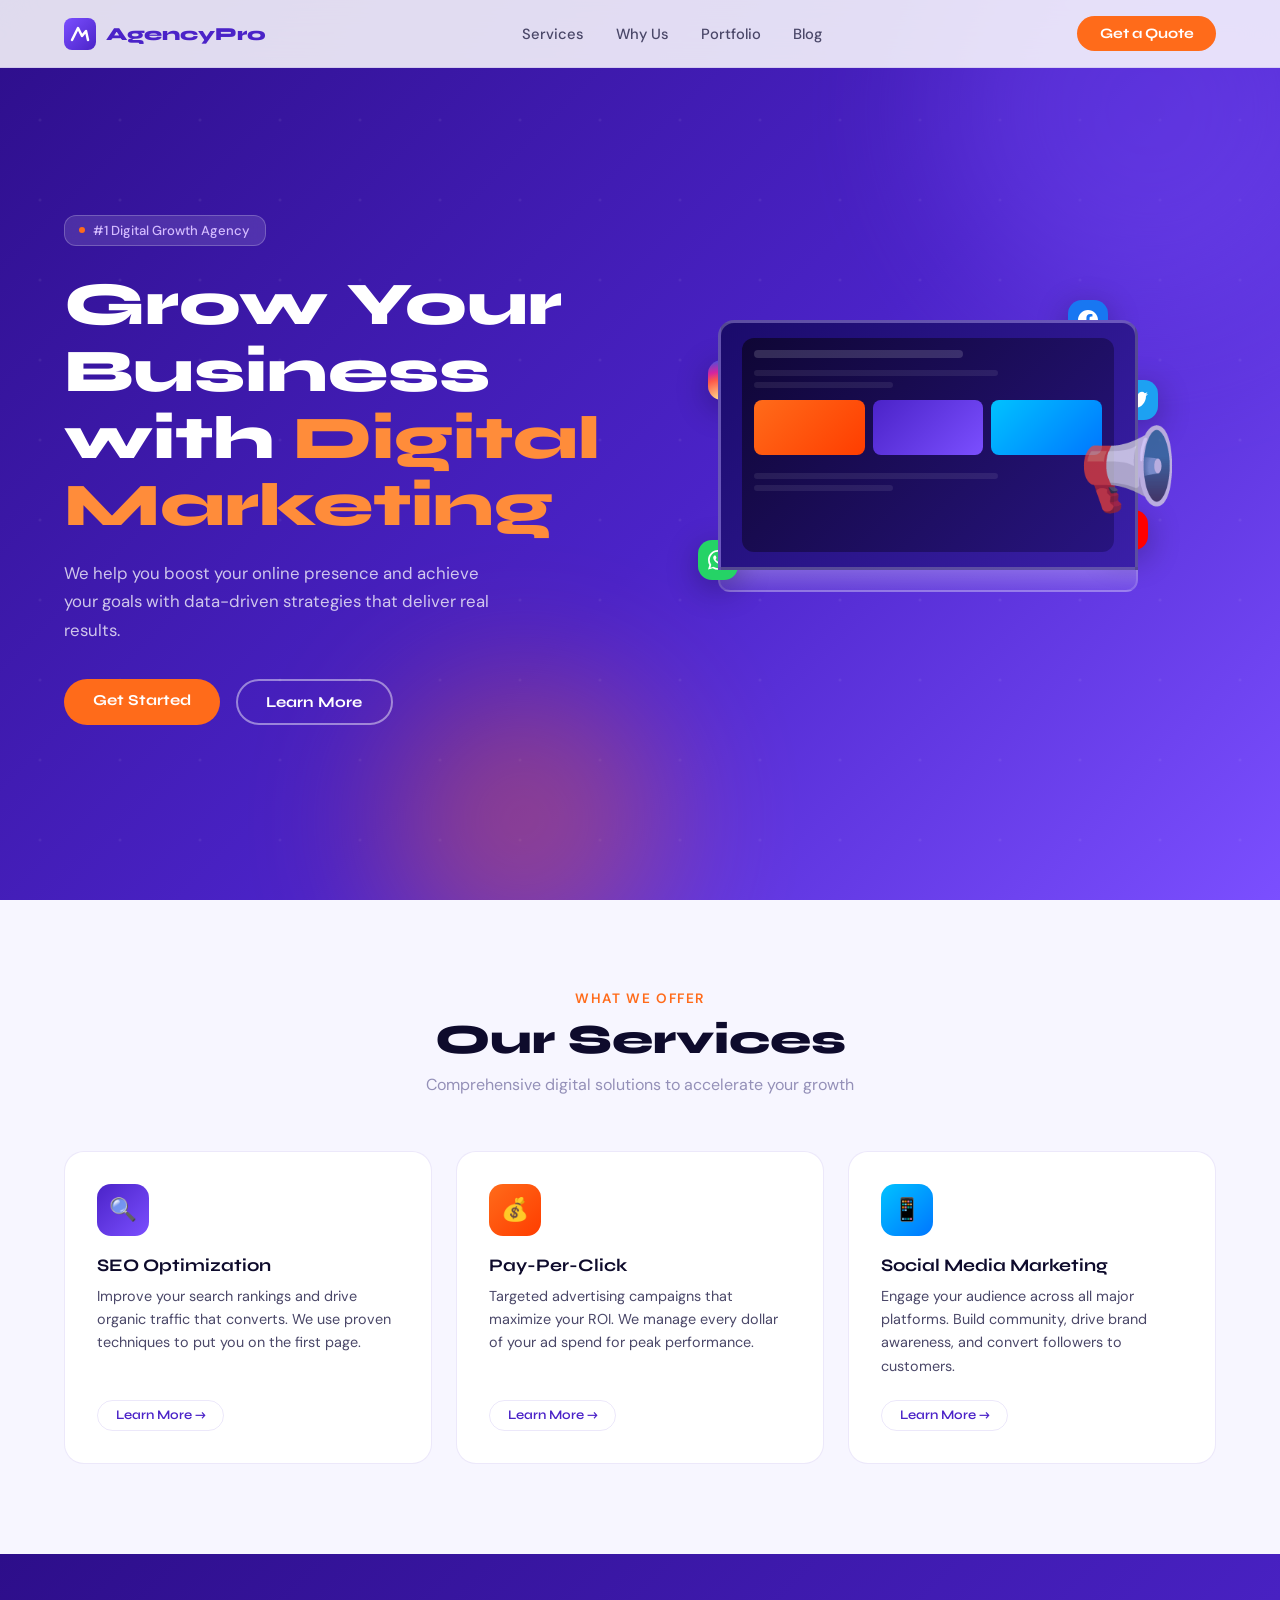
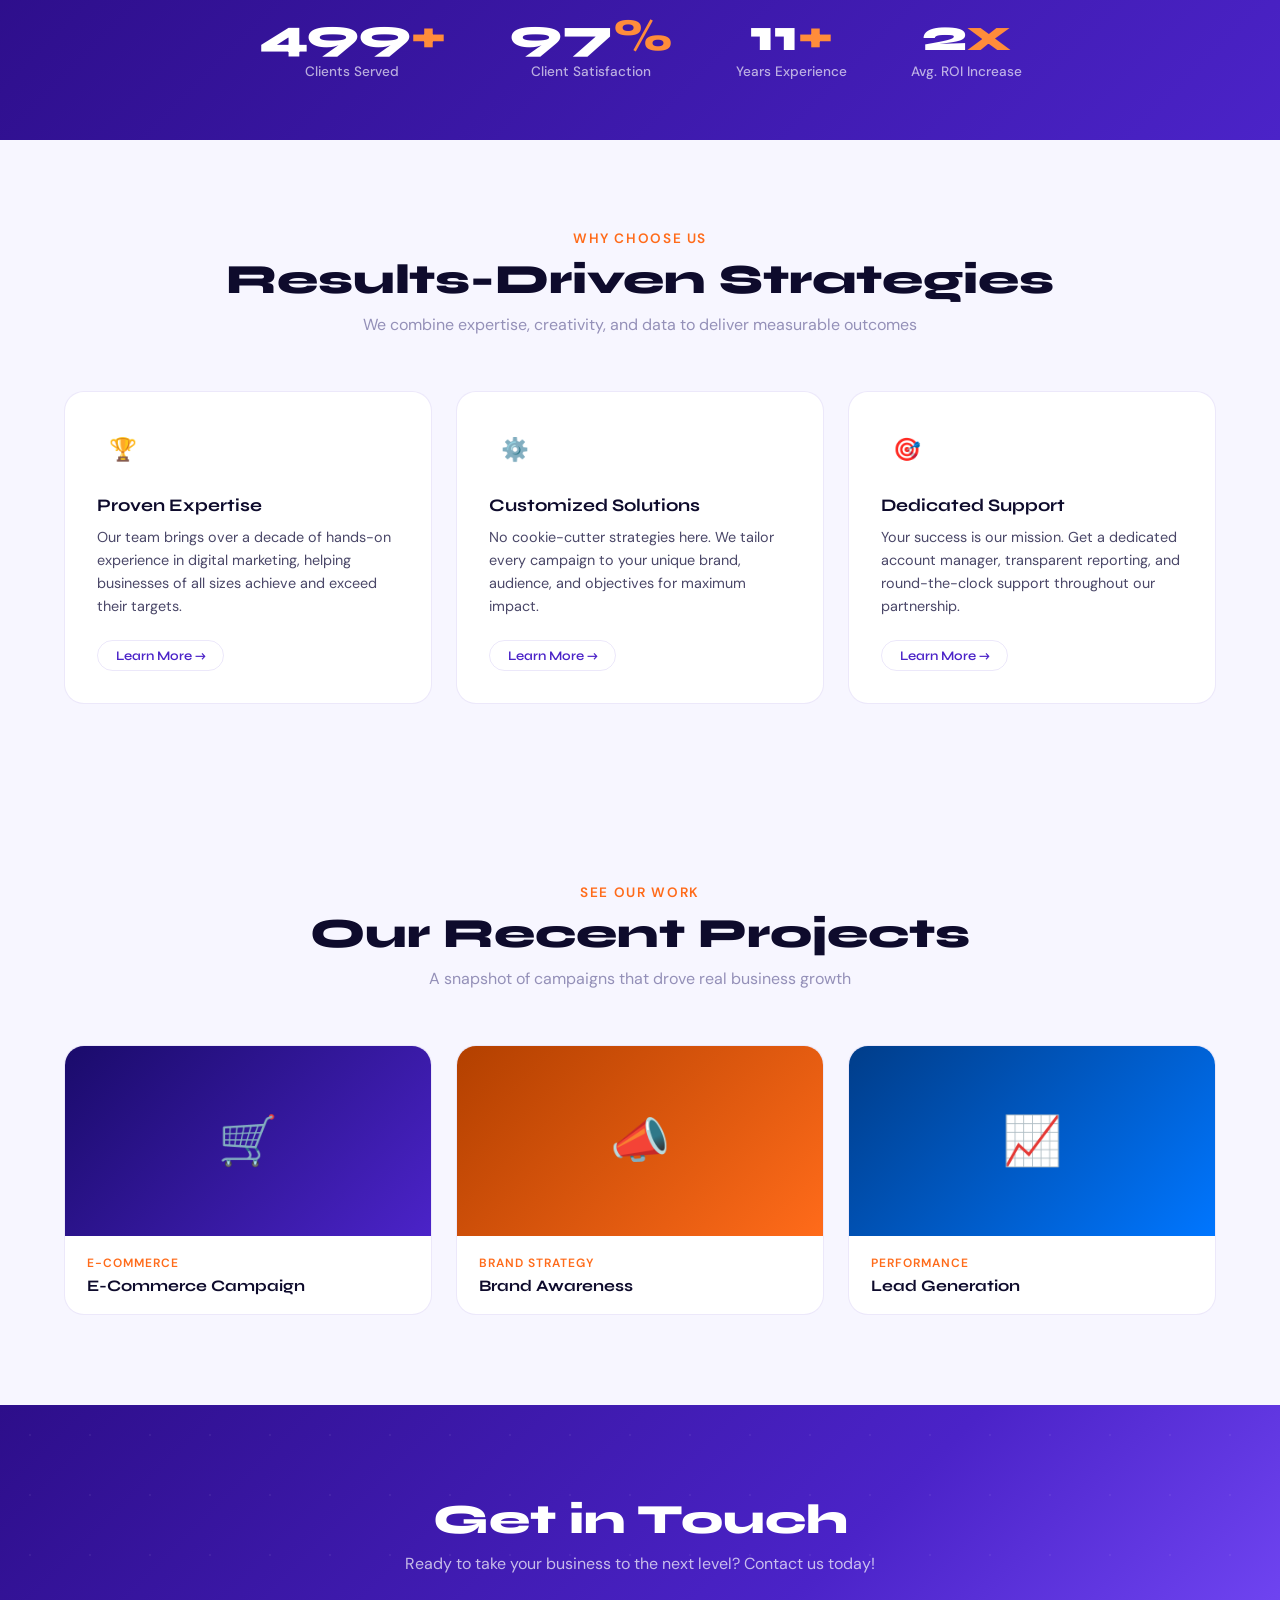
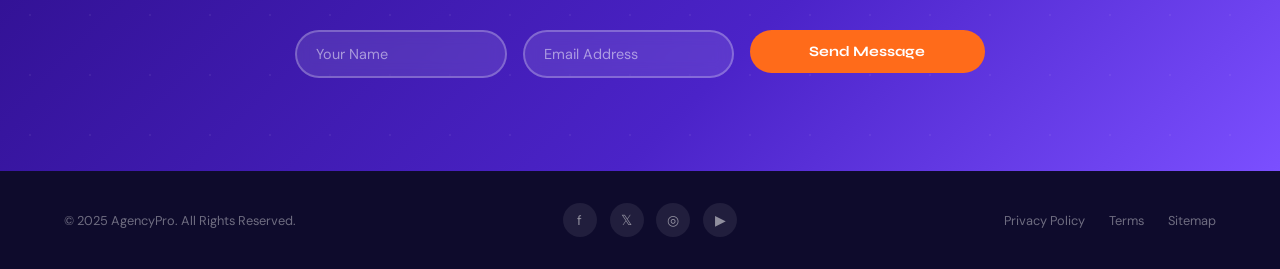
==== commit c7259d31: "refactor" ====
--- a/index.html
+++ b/index.html
@@ -1,265 +1,393 @@
-<!DOCTYPE html>
+<!doctype html>
 <html lang="en">
-
-<head>
-    <meta charset="UTF-8">
-    <meta name="viewport" content="width=device-width, initial-scale=1.0">
-    <title>AgencyPro — Grow Your Business with Digital Marketing</title>
-    <link rel="preconnect" href="https://fonts.googleapis.com">
-    <link
-        href="https://fonts.googleapis.com/css2?family=Syne:wght@400;600;700;800&family=DM+Sans:wght@300;400;500&display=swap"
-        rel="stylesheet">
-    <link rel="stylesheet" href="styles.css">
-</head>
-
-<body>
-
-    <!-- NAV -->
-    <nav id="navbar">
-        <a href="#" class="nav-logo">
-            <svg viewBox="0 0 32 32" fill="none" xmlns="http://www.w3.org/2000/svg">
-                <rect width="32" height="32" rx="8" fill="url(#lg)" />
-                <path d="M8 22L14 10l4 8 4-5 2 9" stroke="#fff" stroke-width="2.5" stroke-linecap="round"
-                    stroke-linejoin="round" />
-                <defs>
-                    <linearGradient id="lg" x1="0" y1="0" x2="32" y2="32" gradientUnits="userSpaceOnUse">
-                        <stop stop-color="#7B4FFF" />
-                        <stop offset="1" stop-color="#4B23C8" />
-                    </linearGradient>
-                </defs>
-            </svg>
-            AgencyPro
-        </a>
-        <ul class="nav-links">
-            <li><a href="#services">Services</a></li>
-            <li><a href="#why">Why Us</a></li>
-            <li><a href="#projects">Portfolio</a></li>
-            <li><a href="#contact">Blog</a></li>
-        </ul>
-        <a href="#contact" class="btn-quote">Get a Quote</a>
-    </nav>
-
-    <!-- HERO -->
-    <section class="hero" id="home">
-        <div class="blob blob-1"></div>
-        <div class="blob blob-2"></div>
-
-        <div class="hero-content">
-            <div class="hero-badge"><span></span> #1 Digital Growth Agency</div>
-            <h1>Grow Your Business<br>with <span class="accent">Digital Marketing</span></h1>
-            <p class="hero-sub">We help you boost your online presence and achieve your goals with data-driven
-                strategies that deliver real results.</p>
-            <div class="hero-cta">
-                <a href="#contact" class="btn-primary">Get Started</a>
-                <a href="#services" class="btn-outline">Learn More</a>
-            </div>
-        </div>
-
-        <div class="hero-visual">
-            <div class="laptop-wrap">
-                <!-- Floating social icons -->
-                <div class="float-icon fi-fb">
-                    <svg viewBox="0 0 24 24">
-                        <path
-                            d="M24 12.07C24 5.41 18.63 0 12 0S0 5.41 0 12.07C0 18.1 4.39 23.1 10.13 24v-8.44H7.08v-3.49h3.04V9.41c0-3.02 1.8-4.7 4.54-4.7 1.31 0 2.68.24 2.68.24v2.97h-1.5c-1.5 0-1.96.93-1.96 1.89v2.26h3.32l-.53 3.5h-2.79V24C19.61 23.1 24 18.1 24 12.07z" />
-                    </svg>
-                </div>
-                <div class="float-icon fi-tw">
-                    <svg viewBox="0 0 24 24">
-                        <path
-                            d="M23.95 4.57a10 10 0 01-2.82.77 4.96 4.96 0 002.16-2.72c-.95.55-2 .96-3.12 1.19a4.92 4.92 0 00-8.38 4.49A13.97 13.97 0 011.64 3.16a4.92 4.92 0 001.52 6.57 4.9 4.9 0 01-2.23-.6v.06a4.92 4.92 0 003.95 4.83 4.94 4.94 0 01-2.22.08 4.93 4.93 0 004.6 3.42A9.87 9.87 0 010 19.54a13.94 13.94 0 007.55 2.21c9.06 0 14.01-7.5 14.01-14.01 0-.21 0-.42-.02-.63A9.94 9.94 0 0024 4.59l-.05-.02z" />
-                    </svg>
-                </div>
-                <div class="float-icon fi-yt">
-                    <svg viewBox="0 0 24 24">
-                        <path
-                            d="M23.5 6.19a3.02 3.02 0 00-2.12-2.14C19.49 3.5 12 3.5 12 3.5s-7.49 0-9.38.55A3.02 3.02 0 00.5 6.19C0 8.09 0 12 0 12s0 3.91.5 5.81a3.02 3.02 0 002.12 2.14c1.89.55 9.38.55 9.38.55s7.49 0 9.38-.55a3.02 3.02 0 002.12-2.14C24 15.91 24 12 24 12s0-3.91-.5-5.81zM9.75 15.02V8.98L15.5 12l-5.75 3.02z" />
-                    </svg>
-                </div>
-                <div class="float-icon fi-wa">
-                    <svg viewBox="0 0 24 24">
-                        <path
-                            d="M17.47 14.38c-.3-.15-1.75-.86-2.02-.96-.27-.1-.46-.15-.66.15-.2.3-.75.96-.92 1.16-.17.2-.34.22-.63.07a8.02 8.02 0 01-2.36-1.46 8.86 8.86 0 01-1.63-2.03c-.17-.3-.02-.46.13-.6.13-.13.3-.34.44-.5.15-.17.2-.3.3-.5.1-.2.05-.37-.02-.52-.08-.15-.66-1.6-.9-2.2-.24-.57-.48-.5-.66-.5h-.56c-.2 0-.5.07-.77.37-.26.3-1 1-.97 2.43s1.02 2.82 1.16 3.01c.15.2 2 3.05 4.85 4.28.68.29 1.2.47 1.62.6.68.21 1.3.18 1.79.11.54-.08 1.67-.68 1.9-1.34.24-.66.24-1.22.17-1.34-.07-.12-.27-.2-.57-.34zM12 0C5.37 0 0 5.37 0 12a11.93 11.93 0 001.62 6.04L.06 23.5 5.67 22a11.94 11.94 0 006.33 1.8C18.63 23.8 24 18.43 24 12S18.63 0 12 0zm0 21.8a9.8 9.8 0 01-4.99-1.37l-.36-.21-3.7 1 1-3.59-.23-.37A9.8 9.8 0 0112 2.2a9.8 9.8 0 110 19.6z" />
-                    </svg>
-                </div>
-                <div class="float-icon fi-ig">
-                    <svg viewBox="0 0 24 24">
-                        <path
-                            d="M12 2.16c3.2 0 3.58.01 4.85.07 3.25.15 4.77 1.69 4.92 4.92.06 1.27.07 1.65.07 4.85 0 3.2-.01 3.58-.07 4.85-.15 3.23-1.66 4.77-4.92 4.92-1.27.06-1.64.07-4.85.07-3.2 0-3.58-.01-4.85-.07-3.26-.15-4.77-1.7-4.92-4.92C2.17 15.58 2.16 15.2 2.16 12c0-3.2.01-3.58.07-4.85C2.38 3.85 3.9 2.31 7.15 2.23 8.42 2.17 8.8 2.16 12 2.16zm0-2.16C8.74 0 8.33.01 7.05.07 2.7.27.27 2.7.07 7.05.01 8.33 0 8.74 0 12c0 3.26.01 3.67.07 4.95.2 4.36 2.62 6.78 6.98 6.98C8.33 23.99 8.74 24 12 24c3.26 0 3.67-.01 4.95-.07 4.35-.2 6.78-2.62 6.98-6.98.06-1.28.07-1.69.07-4.95 0-3.26-.01-3.67-.07-4.95C23.73 2.7 21.3.27 16.95.07 15.67.01 15.26 0 12 0zm0 5.84a6.16 6.16 0 100 12.32A6.16 6.16 0 0012 5.84zM12 16a4 4 0 110-8 4 4 0 010 8zm6.4-11.85a1.44 1.44 0 100 2.88 1.44 1.44 0 000-2.88z" />
-                    </svg>
-                </div>
-
-                <div class="laptop-screen">
-                    <div class="laptop-screen-inner">
-                        <div class="mock-bar"></div>
-                        <div class="mock-bars">
-                            <div class="mock-bar-sm w70"></div>
-                            <div class="mock-bar-sm w40"></div>
+    <head>
+        <meta charset="UTF-8" />
+        <meta name="viewport" content="width=device-width, initial-scale=1.0" />
+        <title>AgencyPro — Grow Your Business with Digital Marketing</title>
+
+        <link rel="preconnect" href="https://fonts.googleapis.com" />
+        <link
+            href="https://fonts.googleapis.com/css2?family=Syne:wght@400;600;700;800&family=DM+Sans:wght@300;400;500&display=swap"
+            rel="stylesheet"
+        />
+
+        <link rel="stylesheet" href="./css/main.css" />
+    </head>
+
+    <body>
+        <!-- NAVBAR -->
+        <nav class="navbar" id="navbar">
+            <a href="/" class="navbar__logo">
+                <svg
+                    viewBox="0 0 32 32"
+                    fill="none"
+                    xmlns="http://www.w3.org/2000/svg"
+                >
+                    <rect width="32" height="32" rx="8" fill="url(#lg)" />
+                    <path
+                        d="M8 22L14 10l4 8 4-5 2 9"
+                        stroke="#fff"
+                        stroke-width="2.5"
+                        stroke-linecap="round"
+                        stroke-linejoin="round"
+                    />
+                    <defs>
+                        <linearGradient
+                            id="lg"
+                            x1="0"
+                            y1="0"
+                            x2="32"
+                            y2="32"
+                            gradientUnits="userSpaceOnUse"
+                        >
+                            <stop stop-color="#7B4FFF" />
+                            <stop offset="1" stop-color="#4B23C8" />
+                        </linearGradient>
+                    </defs>
+                </svg>
+                AgencyPro
+            </a>
+
+            <ul class="navbar__links">
+                <li><a href="#services">Services</a></li>
+                <li><a href="#why">Why Us</a></li>
+                <li><a href="#projects">Portfolio</a></li>
+                <li><a href="#contact">Blog</a></li>
+            </ul>
+
+            <a href="#contact" class="navbar__button">Get a Quote</a>
+        </nav>
+
+        <!-- HERO -->
+        <section class="hero" id="home">
+            <div class="hero__blob hero__blob--one"></div>
+            <div class="hero__blob hero__blob--two"></div>
+
+            <div class="hero__content">
+                <div class="hero__badge">
+                    <span></span>
+                    #1 Digital Growth Agency
+                </div>
+
+                <h1 class="hero__title">
+                    Grow Your Business<br />
+                    with
+                    <span class="hero__title-accent">Digital Marketing</span>
+                </h1>
+
+                <p class="hero__subtitle">
+                    We help you boost your online presence and achieve your
+                    goals with data-driven strategies that deliver real results.
+                </p>
+
+                <div class="hero__actions">
+                    <a
+                        href="#contact"
+                        class="hero__button hero__button--primary"
+                        >Get Started</a
+                    >
+                    <a
+                        href="#services"
+                        class="hero__button hero__button--outline"
+                        >Learn More</a
+                    >
+                </div>
+            </div>
+
+            <div class="hero__visual">
+                <div class="laptop__wrap">
+                    <!-- Floating social icons -->
+                    <div class="social-float social-float--facebook">
+                        <svg viewBox="0 0 24 24">
+                            <path
+                                d="M24 12.07C24 5.41 18.63 0 12 0S0 5.41 0 12.07C0 18.1 4.39 23.1 10.13 24v-8.44H7.08v-3.49h3.04V9.41c0-3.02 1.8-4.7 4.54-4.7 1.31 0 2.68.24 2.68.24v2.97h-1.5c-1.5 0-1.96.93-1.96 1.89v2.26h3.32l-.53 3.5h-2.79V24C19.61 23.1 24 18.1 24 12.07z"
+                            />
+                        </svg>
+                    </div>
+
+                    <div class="social-float social-float--twitter">
+                        <svg viewBox="0 0 24 24">
+                            <path
+                                d="M23.95 4.57a10 10 0 01-2.82.77 4.96 4.96 0 002.16-2.72c-.95.55-2 .96-3.12 1.19a4.92 4.92 0 00-8.38 4.49A13.97 13.97 0 011.64 3.16a4.92 4.92 0 001.52 6.57 4.9 4.9 0 01-2.23-.6v.06a4.92 4.92 0 003.95 4.83 4.94 4.94 0 01-2.22.08 4.93 4.93 0 004.6 3.42A9.87 9.87 0 010 19.54a13.94 13.94 0 007.55 2.21c9.06 0 14.01-7.5 14.01-14.01 0-.21 0-.42-.02-.63A9.94 9.94 0 0024 4.59l-.05-.02z"
+                            />
+                        </svg>
+                    </div>
+
+                    <div class="social-float social-float--youtube">
+                        <svg viewBox="0 0 24 24">
+                            <path
+                                d="M23.5 6.19a3.02 3.02 0 00-2.12-2.14C19.49 3.5 12 3.5 12 3.5s-7.49 0-9.38.55A3.02 3.02 0 00.5 6.19C0 8.09 0 12 0 12s0 3.91.5 5.81a3.02 3.02 0 002.12 2.14c1.89.55 9.38.55 9.38.55s7.49 0 9.38-.55a3.02 3.02 0 002.12-2.14C24 15.91 24 12 24 12s0-3.91-.5-5.81zM9.75 15.02V8.98L15.5 12l-5.75 3.02z"
+                            />
+                        </svg>
+                    </div>
+
+                    <div class="social-float social-float--whatsapp">
+                        <svg viewBox="0 0 24 24">
+                            <path
+                                d="M17.47 14.38c-.3-.15-1.75-.86-2.02-.96-.27-.1-.46-.15-.66.15-.2.3-.75.96-.92 1.16-.17.2-.34.22-.63.07a8.02 8.02 0 01-2.36-1.46 8.86 8.86 0 01-1.63-2.03c-.17-.3-.02-.46.13-.6.13-.13.3-.34.44-.5.15-.17.2-.3.3-.5.1-.2.05-.37-.02-.52-.08-.15-.66-1.6-.9-2.2-.24-.57-.48-.5-.66-.5h-.56c-.2 0-.5.07-.77.37-.26.3-1 1-.97 2.43s1.02 2.82 1.16 3.01c.15.2 2 3.05 4.85 4.28.68.29 1.2.47 1.62.6.68.21 1.3.18 1.79.11.54-.08 1.67-.68 1.9-1.34.24-.66.24-1.22.17-1.34-.07-.12-.27-.2-.57-.34zM12 0C5.37 0 0 5.37 0 12a11.93 11.93 0 001.62 6.04L.06 23.5 5.67 22a11.94 11.94 0 006.33 1.8C18.63 23.8 24 18.43 24 12S18.63 0 12 0zm0 21.8a9.8 9.8 0 01-4.99-1.37l-.36-.21-3.7 1 1-3.59-.23-.37A9.8 9.8 0 0112 2.2a9.8 9.8 0 110 19.6z"
+                            />
+                        </svg>
+                    </div>
+
+                    <div class="social-float social-float--instagram">
+                        <svg viewBox="0 0 24 24">
+                            <path
+                                d="M12 2.16c3.2 0 3.58.01 4.85.07 3.25.15 4.77 1.69 4.92 4.92.06 1.27.07 1.65.07 4.85 0 3.2-.01 3.58-.07 4.85-.15 3.23-1.66 4.77-4.92 4.92-1.27.06-1.64.07-4.85.07-3.2 0-3.58-.01-4.85-.07-3.26-.15-4.77-1.7-4.92-4.92C2.17 15.58 2.16 15.2 2.16 12c0-3.2.01-3.58.07-4.85C2.38 3.85 3.9 2.31 7.15 2.23 8.42 2.17 8.8 2.16 12 2.16zm0-2.16C8.74 0 8.33.01 7.05.07 2.7.27.27 2.7.07 7.05.01 8.33 0 8.74 0 12c0 3.26.01 3.67.07 4.95.2 4.36 2.62 6.78 6.98 6.98C8.33 23.99 8.74 24 12 24c3.26 0 3.67-.01 4.95-.07 4.35-.2 6.78-2.62 6.98-6.98.06-1.28.07-1.69.07-4.95 0-3.26-.01-3.67-.07-4.95C23.73 2.7 21.3.27 16.95.07 15.67.01 15.26 0 12 0zm0 5.84a6.16 6.16 0 100 12.32A6.16 6.16 0 0012 5.84zM12 16a4 4 0 110-8 4 4 0 010 8zm6.4-11.85a1.44 1.44 0 100 2.88 1.44 1.44 0 000-2.88z"
+                            />
+                        </svg>
+                    </div>
+
+                    <div class="laptop__screen">
+                        <div class="laptop__screen-inner">
+                            <div class="mockup__bar"></div>
+
+                            <div class="mockup__bars">
+                                <div
+                                    class="mockup__bar-small mockup__bar-small--70"
+                                ></div>
+                                <div
+                                    class="mockup__bar-small mockup__bar-small--40"
+                                ></div>
+                            </div>
+
+                            <div class="mockup__images">
+                                <div class="mockup__image-box"></div>
+                                <div class="mockup__image-box"></div>
+                                <div class="mockup__image-box"></div>
+                            </div>
+
+                            <div class="mockup__bars" style="margin-top: 10px">
+                                <div
+                                    class="mockup__bar-small mockup__bar-small--70"
+                                ></div>
+                                <div
+                                    class="mockup__bar-small mockup__bar-small--40"
+                                ></div>
+                            </div>
                         </div>
-                        <div class="mock-img-row">
-                            <div class="mock-img-box"></div>
-                            <div class="mock-img-box"></div>
-                            <div class="mock-img-box"></div>
-                        </div>
-                        <div class="mock-bars" style="margin-top:10px">
-                            <div class="mock-bar-sm w70"></div>
-                            <div class="mock-bar-sm w40"></div>
-                        </div>
-                    </div>
-                </div>
-                <div class="laptop-base"></div>
-                <div class="mega-deco">📢</div>
-            </div>
-        </div>
-    </section>
-
-    <!-- SERVICES -->
-    <section class="services" id="services">
-        <p class="section-label reveal">What We Offer</p>
-        <h2 class="reveal">Our Services</h2>
-        <p class="section-sub reveal">Comprehensive digital solutions to accelerate your growth</p>
-        <div class="services-grid">
-            <div class="service-card reveal">
-                <div class="sc-icon sc-icon-1">🔍</div>
-                <div class="sc-title">SEO Optimization</div>
-                <div class="sc-desc">
-                    Improve your search rankings and drive organic traffic that converts.
-                    We use proven techniques to put you on the first page.
-                </div>
-                <a href="seo.html" class="btn-sm">Learn More →</a>
-            </div>
-
-            <div class="service-card reveal">
-                <div class="sc-icon sc-icon-2">💰</div>
-                <div class="sc-title">Pay-Per-Click</div>
-                <div class="sc-desc">
-                    Targeted advertising campaigns that maximize your ROI.
-                    We manage every dollar of your ad spend for peak performance.
-                </div>
-                <a href="ppc.html" class="btn-sm">Learn More →</a>
-            </div>
-
-            <div class="service-card reveal">
-                <div class="sc-icon sc-icon-3">📱</div>
-                <div class="sc-title">Social Media Marketing</div>
-                <div class="sc-desc">
-                    Engage your audience across all major platforms.
-                    Build community, drive brand awareness, and convert followers to customers.
-                </div>
-                <a href="smm.html" class="btn-sm">Learn More →</a>
-            </div>
-        </div>
-    </section>
-
-    <!-- STATS -->
-    <div class="stats-band">
-        <div class="stats-inner">
-            <div class="stat reveal">
-                <div class="stat-num" data-target="500">0<span>+</span></div>
-                <div class="stat-label">Clients Served</div>
-            </div>
-            <div class="stat reveal">
-                <div class="stat-num" data-target="98">0<span>%</span></div>
-                <div class="stat-label">Client Satisfaction</div>
-            </div>
-            <div class="stat reveal">
-                <div class="stat-num" data-target="12">0<span>+</span></div>
-                <div class="stat-label">Years Experience</div>
-            </div>
-            <div class="stat reveal">
-                <div class="stat-num" data-target="3">0<span>x</span></div>
-                <div class="stat-label">Avg. ROI Increase</div>
-            </div>
-        </div>
-    </div>
-
-    <!-- WHY US -->
-    <section id="why">
-        <p class="section-label reveal">Why Choose Us</p>
-        <h2 class="reveal">Results-Driven Strategies</h2>
-        <p class="section-sub reveal">We combine expertise, creativity, and data to deliver measurable outcomes</p>
-        <div class="why-grid">
-            <div class="why-card reveal">
-                <div class="why-icon wi-1">🏆</div>
-                <div class="why-title">Proven Expertise</div>
-                <div class="why-desc">Our team brings over a decade of hands-on experience in digital marketing, helping
-                    businesses of all sizes achieve and exceed their targets.</div>
-                <a href="#" class="btn-sm">Learn More →</a>
-            </div>
-            <div class="why-card reveal">
-                <div class="why-icon wi-2">⚙️</div>
-                <div class="why-title">Customized Solutions</div>
-                <div class="why-desc">No cookie-cutter strategies here. We tailor every campaign to your unique brand,
-                    audience, and objectives for maximum impact.</div>
-                <a href="#" class="btn-sm">Learn More →</a>
-            </div>
-            <div class="why-card reveal">
-                <div class="why-icon wi-3">🎯</div>
-                <div class="why-title">Dedicated Support</div>
-                <div class="why-desc">Your success is our mission. Get a dedicated account manager, transparent
-                    reporting, and round-the-clock support throughout our partnership.</div>
-                <a href="#" class="btn-sm">Learn More →</a>
-            </div>
-        </div>
-    </section>
-
-    <!-- PROJECTS -->
-    <section class="projects" id="projects">
-        <p class="section-label reveal">See Our Work</p>
-        <h2 class="reveal">Our Recent Projects</h2>
-        <p class="section-sub reveal">A snapshot of campaigns that drove real business growth</p>
-        <div class="projects-grid">
-            <div class="project-card reveal">
-                <div class="project-img pi-1">🛒</div>
-                <div class="project-info">
-                    <div class="project-tag">E-Commerce</div>
-                    <div class="project-name">E-Commerce Campaign</div>
-                </div>
-            </div>
-            <div class="project-card reveal">
-                <div class="project-img pi-2">📣</div>
-                <div class="project-info">
-                    <div class="project-tag">Brand Strategy</div>
-                    <div class="project-name">Brand Awareness</div>
-                </div>
-            </div>
-            <div class="project-card reveal">
-                <div class="project-img pi-3">📈</div>
-                <div class="project-info">
-                    <div class="project-tag">Performance</div>
-                    <div class="project-name">Lead Generation</div>
-                </div>
-            </div>
-        </div>
-    </section>
-
-    <!-- CONTACT -->
-    <section class="contact" id="contact">
-        <h2 class="reveal">Get in Touch</h2>
-        <p class="section-sub reveal">Ready to take your business to the next level? Contact us today!</p>
-        <form class="contact-form reveal" onsubmit="handleSubmit(event)">
-            <input type="text" placeholder="Your Name" required>
-            <input type="email" placeholder="Email Address" required>
-            <button type="submit">Send Message</button>
-        </form>
-    </section>
-
-    <!-- FOOTER -->
-    <footer>
-        <div class="footer-copy">© 2025 AgencyPro. All Rights Reserved.</div>
-        <div class="social-row">
-            <a href="#" class="social-btn" title="Facebook">f</a>
-            <a href="#" class="social-btn" title="Twitter">𝕏</a>
-            <a href="#" class="social-btn" title="Instagram">◎</a>
-            <a href="#" class="social-btn" title="YouTube">▶</a>
-        </div>
-        <div class="footer-links">
-            <a href="#">Privacy Policy</a>
-            <a href="#">Terms</a>
-            <a href="#">Sitemap</a>
-        </div>
-    </footer>
-</body>
-<script src="index.js"></script>
-
-</html>+                    </div>
+
+                    <div class="laptop__base"></div>
+                    <div class="laptop__megaphone">📢</div>
+                </div>
+            </div>
+        </section>
+
+        <!-- SERVICES -->
+        <section class="services" id="services">
+            <p class="section-heading__label reveal">What We Offer</p>
+            <h2 class="section-heading__title reveal">Our Services</h2>
+            <p class="section-heading__subtitle reveal">
+                Comprehensive digital solutions to accelerate your growth
+            </p>
+
+            <div class="services__grid">
+                <div class="services__card reveal">
+                    <div class="services__icon services__icon--seo">🔍</div>
+                    <div class="services__title">SEO Optimization</div>
+                    <div class="services__description">
+                        Improve your search rankings and drive organic traffic
+                        that converts. We use proven techniques to put you on
+                        the first page.
+                    </div>
+                    <a href="/seo" class="services__link">Learn More →</a>
+                </div>
+
+                <div class="services__card reveal">
+                    <div class="services__icon services__icon--ppc">💰</div>
+                    <div class="services__title">Pay-Per-Click</div>
+                    <div class="services__description">
+                        Targeted advertising campaigns that maximize your ROI.
+                        We manage every dollar of your ad spend for peak
+                        performance.
+                    </div>
+                    <a href="/ppc" class="services__link">Learn More →</a>
+                </div>
+
+                <div class="services__card reveal">
+                    <div class="services__icon services__icon--smm">📱</div>
+                    <div class="services__title">Social Media Marketing</div>
+                    <div class="services__description">
+                        Engage your audience across all major platforms. Build
+                        community, drive brand awareness, and convert followers
+                        to customers.
+                    </div>
+                    <a href="/smm" class="services__link">Learn More →</a>
+                </div>
+            </div>
+        </section>
+
+        <!-- STATS -->
+        <section class="stats">
+            <div class="stats__inner">
+                <div class="stats__item reveal">
+                    <div class="stats__number" data-target="500">
+                        0<span>+</span>
+                    </div>
+                    <div class="stats__label">Clients Served</div>
+                </div>
+
+                <div class="stats__item reveal">
+                    <div class="stats__number" data-target="98">
+                        0<span>%</span>
+                    </div>
+                    <div class="stats__label">Client Satisfaction</div>
+                </div>
+
+                <div class="stats__item reveal">
+                    <div class="stats__number" data-target="12">
+                        0<span>+</span>
+                    </div>
+                    <div class="stats__label">Years Experience</div>
+                </div>
+
+                <div class="stats__item reveal">
+                    <div class="stats__number" data-target="3">
+                        0<span>x</span>
+                    </div>
+                    <div class="stats__label">Avg. ROI Increase</div>
+                </div>
+            </div>
+        </section>
+
+        <!-- WHY -->
+        <section class="services" id="why">
+            <p class="section-heading__label reveal">Why Choose Us</p>
+            <h2 class="section-heading__title reveal">
+                Results-Driven Strategies
+            </h2>
+            <p class="section-heading__subtitle reveal">
+                We combine expertise, creativity, and data to deliver measurable
+                outcomes
+            </p>
+
+            <div class="services__grid">
+                <div class="services__card reveal">
+                    <div class="services__icon services__icon--expertise">
+                        🏆
+                    </div>
+                    <div class="services__title">Proven Expertise</div>
+                    <div class="services__description">
+                        Our team brings over a decade of hands-on experience in
+                        digital marketing, helping businesses of all sizes
+                        achieve and exceed their targets.
+                    </div>
+                    <a href="/proven-expertise" class="services__link">Learn More →</a>
+                </div>
+
+                <div class="services__card reveal">
+                    <div class="services__icon services__icon--custom">⚙️</div>
+                    <div class="services__title">Customized Solutions</div>
+                    <div class="services__description">
+                        No cookie-cutter strategies here. We tailor every
+                        campaign to your unique brand, audience, and objectives
+                        for maximum impact.
+                    </div>
+                    <a href="/customized-solutions" class="services__link">Learn More →</a>
+                </div>
+
+                <div class="services__card reveal">
+                    <div class="services__icon services__icon--support">🎯</div>
+                    <div class="services__title">Dedicated Support</div>
+                    <div class="services__description">
+                        Your success is our mission. Get a dedicated account
+                        manager, transparent reporting, and round-the-clock
+                        support throughout our partnership.
+                    </div>
+                    <a href="/dedicated-support" class="services__link">Learn More →</a>
+                </div>
+            </div>
+        </section>
+
+        <!-- PROJECTS -->
+        <section class="projects" id="projects">
+            <p class="section-heading__label reveal">See Our Work</p>
+            <h2 class="section-heading__title reveal">Our Recent Projects</h2>
+            <p class="section-heading__subtitle reveal">
+                A snapshot of campaigns that drove real business growth
+            </p>
+
+            <div class="projects__grid">
+                <div class="projects__card reveal">
+                    <div class="projects__image projects__image--ecommerce">
+                        🛒
+                    </div>
+                    <div class="projects__info">
+                        <div class="projects__tag">E-Commerce</div>
+                        <div class="projects__name">E-Commerce Campaign</div>
+                    </div>
+                </div>
+
+                <div class="projects__card reveal">
+                    <div class="projects__image projects__image--brand">📣</div>
+                    <div class="projects__info">
+                        <div class="projects__tag">Brand Strategy</div>
+                        <div class="projects__name">Brand Awareness</div>
+                    </div>
+                </div>
+
+                <div class="projects__card reveal">
+                    <div class="projects__image projects__image--lead">📈</div>
+                    <div class="projects__info">
+                        <div class="projects__tag">Performance</div>
+                        <div class="projects__name">Lead Generation</div>
+                    </div>
+                </div>
+            </div>
+        </section>
+
+        <!-- CONTACT -->
+        <section class="contact" id="contact">
+            <h2 class="section-heading__title reveal">Get in Touch</h2>
+            <p class="section-heading__subtitle reveal">
+                Ready to take your business to the next level? Contact us today!
+            </p>
+
+            <form class="contact__form reveal" onsubmit="handleSubmit(event)">
+                <div class="contact__input-container">
+                    <input
+                        id="name"
+                        class="contact__input"
+                        type="text"
+                        placeholder="Your Name"
+                    />
+                    <span id="nameError"></span>
+                </div>
+                <div class="contact__input-container">
+                    <input
+                        id="email"
+                        class="contact__input"
+                        type="email"
+                        placeholder="Email Address"
+                    />
+                    <span id="emailError"></span>
+                </div>
+                <button class="contact__button" type="submit">
+                    Send Message
+                </button>
+            </form>
+        </section>
+
+        <!-- FOOTER -->
+        <footer class="footer">
+            <div class="footer__copy">
+                © 2025 AgencyPro. All Rights Reserved.
+            </div>
+
+            <div class="footer__socials">
+                <a href="#" class="footer__social-btn" title="Facebook">f</a>
+                <a href="#" class="footer__social-btn" title="Twitter">𝕏</a>
+                <a href="#" class="footer__social-btn" title="Instagram">◎</a>
+                <a href="#" class="footer__social-btn" title="YouTube">▶</a>
+            </div>
+
+            <div class="footer__links">
+                <a href="#">Privacy Policy</a>
+                <a href="#">Terms</a>
+                <a href="#">Sitemap</a>
+            </div>
+        </footer>
+
+        <script src="./js/main.js"></script>
+    </body>
+</html>
--- a/css/main.css
+++ b/css/main.css
@@ -0,0 +1,908 @@
+@charset "UTF-8";
+*,
+*::before,
+*::after {
+  box-sizing: border-box;
+  margin: 0;
+  padding: 0;
+}
+
+html {
+  scroll-behavior: smooth;
+}
+
+body {
+  font-family: "DM Sans", sans-serif;
+  color: #0e0b2c;
+  background: #ffffff;
+  overflow-x: hidden;
+}
+
+section {
+  padding: 90px 5vw;
+}
+
+h1,
+h2,
+h3,
+h4,
+h5,
+h6 {
+  font-family: "Syne", sans-serif;
+}
+
+.section-heading__label {
+  text-align: center;
+  font-size: 0.85rem;
+  font-weight: 600;
+  color: #ff6b1a;
+  letter-spacing: 0.12em;
+  text-transform: uppercase;
+  margin-bottom: 0.5rem;
+}
+.section-heading__title {
+  font-size: clamp(1.8rem, 3.5vw, 2.6rem);
+  font-weight: 800;
+  text-align: center;
+  color: #0e0b2c;
+  margin-bottom: 0.6rem;
+}
+.section-heading__subtitle {
+  text-align: center;
+  color: #9490b8;
+  font-size: 1rem;
+  margin-bottom: 3.5rem;
+}
+
+.reveal {
+  opacity: 0;
+  transform: translateY(30px);
+  transition: opacity 0.65s ease, transform 0.65s ease;
+}
+.reveal.visible {
+  opacity: 1;
+  transform: translateY(0);
+}
+
+@keyframes fade-up {
+  from {
+    opacity: 0;
+    transform: translateY(28px);
+  }
+  to {
+    opacity: 1;
+    transform: translateY(0);
+  }
+}
+@keyframes drift {
+  from {
+    transform: translate(0, 0) scale(1);
+  }
+  to {
+    transform: translate(30px, 20px) scale(1.08);
+  }
+}
+@keyframes float-y {
+  0%, 100% {
+    transform: translateY(0);
+  }
+  50% {
+    transform: translateY(-10px);
+  }
+}
+.navbar {
+  position: fixed;
+  top: 0;
+  left: 0;
+  width: 100%;
+  z-index: 100;
+  display: flex;
+  align-items: center;
+  justify-content: space-between;
+  padding: 0 5vw;
+  height: 68px;
+  background: rgba(255, 255, 255, 0.85);
+  backdrop-filter: blur(18px);
+  border-bottom: 1px solid rgba(75, 35, 200, 0.1);
+  transition: box-shadow 0.3s;
+}
+.navbar--scrolled {
+  box-shadow: 0 4px 32px rgba(75, 35, 200, 0.1);
+}
+.navbar__logo {
+  display: flex;
+  align-items: center;
+  gap: 10px;
+  font-family: "Syne", sans-serif;
+  font-weight: 800;
+  font-size: 1.15rem;
+  color: #4b23c8;
+  text-decoration: none;
+}
+.navbar__logo svg {
+  width: 32px;
+  height: 32px;
+}
+.navbar__links {
+  display: flex;
+  gap: 2rem;
+  list-style: none;
+}
+.navbar__links a {
+  font-size: 0.92rem;
+  font-weight: 500;
+  color: #4a4768;
+  text-decoration: none;
+  transition: color 0.2s;
+}
+.navbar__links a:hover {
+  color: #4b23c8;
+}
+.navbar__button {
+  background: #ff6b1a;
+  color: #ffffff;
+  padding: 0.55rem 1.4rem;
+  border-radius: 30px;
+  font-family: "Syne", sans-serif;
+  font-weight: 700;
+  font-size: 0.9rem;
+  border: none;
+  cursor: pointer;
+  text-decoration: none;
+  transition: background 0.25s, transform 0.2s, box-shadow 0.2s;
+  display: inline-block;
+}
+.navbar__button:hover {
+  background: #ff8c3a;
+  transform: translateY(-2px);
+  box-shadow: 0 8px 24px rgba(255, 107, 26, 0.35);
+}
+.navbar__mobile-button {
+  display: none;
+}
+
+@media (max-width: 880px) {
+  .navbar__links {
+    display: none;
+  }
+  .navbar__desktop-button {
+    display: none;
+  }
+  .navbar__mobile-button {
+    display: block;
+  }
+}
+.footer {
+  background: #0e0b2c;
+  padding: 2rem 5vw;
+  display: flex;
+  align-items: center;
+  justify-content: space-between;
+  flex-wrap: wrap;
+  gap: 1rem;
+}
+.footer__copy {
+  font-size: 0.8rem;
+  color: rgba(255, 255, 255, 0.4);
+}
+.footer__links {
+  display: flex;
+  gap: 1.5rem;
+}
+.footer__links a {
+  font-size: 0.8rem;
+  color: rgba(255, 255, 255, 0.4);
+  text-decoration: none;
+  transition: color 0.2s;
+}
+.footer__links a:hover {
+  color: #ffffff;
+}
+.footer__socials {
+  display: flex;
+  gap: 0.8rem;
+}
+.footer__social-btn {
+  width: 34px;
+  height: 34px;
+  border-radius: 50%;
+  background: rgba(255, 255, 255, 0.08);
+  display: flex;
+  align-items: center;
+  justify-content: center;
+  color: rgba(255, 255, 255, 0.5);
+  text-decoration: none;
+  font-size: 0.85rem;
+  transition: background 0.25s, color 0.25s;
+}
+.footer__social-btn:hover {
+  background: #ff6b1a;
+  color: #ffffff;
+}
+
+@media (max-width: 880px) {
+  .footer {
+    flex-direction: column;
+    text-align: center;
+  }
+}
+.hero {
+  min-height: 100vh;
+  background: linear-gradient(135deg, #2d0e8a 0%, #4b23c8 55%, #7b4fff 100%);
+  display: flex;
+  align-items: center;
+  padding: 100px 5vw 60px;
+  position: relative;
+  overflow: hidden;
+}
+.hero::before {
+  content: "";
+  position: absolute;
+  inset: 0;
+  background: url("data:image/svg+xml,%3Csvg width='80' height='80' viewBox='0 0 80 80' xmlns='http://www.w3.org/2000/svg'%3E%3Ccircle cx='40' cy='40' r='1.5' fill='rgba(255,255,255,0.06)'/%3E%3C/svg%3E") repeat;
+  pointer-events: none;
+}
+.hero__blob {
+  position: absolute;
+  border-radius: 50%;
+  filter: blur(70px);
+  opacity: 0.35;
+  pointer-events: none;
+}
+.hero__blob--one {
+  width: 420px;
+  height: 420px;
+  background: #7b4fff;
+  top: -100px;
+  right: -80px;
+  animation: drift 9s ease-in-out infinite alternate;
+}
+.hero__blob--two {
+  width: 280px;
+  height: 280px;
+  background: #ff6b1a;
+  bottom: -60px;
+  left: 30%;
+  animation: drift 12s ease-in-out infinite alternate-reverse;
+}
+.hero__content {
+  flex: 0 0 50%;
+  position: relative;
+  z-index: 2;
+}
+.hero__badge {
+  display: inline-flex;
+  align-items: center;
+  gap: 0.5rem;
+  background: rgba(255, 255, 255, 0.12);
+  border: 1px solid rgba(255, 255, 255, 0.22);
+  color: #d4bcff;
+  font-size: 0.82rem;
+  font-weight: 500;
+  padding: 0.4rem 0.9rem;
+  border-radius: 12px;
+  margin-bottom: 1.6rem;
+  backdrop-filter: blur(8px);
+  animation: fade-up 0.7s ease both;
+}
+.hero__badge span {
+  width: 6px;
+  height: 6px;
+  border-radius: 50%;
+  background: #ff6b1a;
+  display: inline-block;
+}
+.hero__title {
+  font-family: "Syne", sans-serif;
+  font-weight: 800;
+  font-size: clamp(2.4rem, 5vw, 3.8rem);
+  line-height: 1.1;
+  color: #ffffff;
+  margin-bottom: 1.2rem;
+  animation: fade-up 0.7s 0.1s ease both;
+}
+.hero__title-accent {
+  color: #ff8c3a;
+}
+.hero__subtitle {
+  font-size: 1.05rem;
+  color: rgba(255, 255, 255, 0.75);
+  line-height: 1.7;
+  max-width: 440px;
+  margin-bottom: 2.2rem;
+  animation: fade-up 0.7s 0.2s ease both;
+}
+.hero__actions {
+  display: flex;
+  gap: 1rem;
+  flex-wrap: wrap;
+  animation: fade-up 0.7s 0.3s ease both;
+}
+.hero__visual {
+  flex: 0 0 50%;
+  display: flex;
+  justify-content: center;
+  align-items: center;
+  position: relative;
+  z-index: 2;
+  animation: fade-up 0.9s 0.15s ease both;
+}
+.hero__button--primary, .hero__button--outline {
+  padding: 0.75rem 1.8rem;
+  border-radius: 30px;
+  font-family: "Syne", sans-serif;
+  font-weight: 700;
+  font-size: 0.95rem;
+  text-decoration: none;
+  display: inline-block;
+  transition: all 0.25s;
+}
+.hero__button--primary {
+  background: #ff6b1a;
+  color: #ffffff;
+}
+.hero__button--primary:hover {
+  background: #ff8c3a;
+  transform: translateY(-3px);
+  box-shadow: 0 10px 28px rgba(255, 107, 26, 0.4);
+}
+.hero__button--outline {
+  background: transparent;
+  color: #ffffff;
+  border: 2px solid rgba(255, 255, 255, 0.45);
+}
+.hero__button--outline:hover {
+  border-color: #ffffff;
+  background: rgba(255, 255, 255, 0.1);
+  transform: translateY(-3px);
+}
+
+/* =========================
+   LAPTOP MOCKUP
+   ========================= */
+.laptop__wrap {
+  position: relative;
+  width: 420px;
+  height: 300px;
+}
+.laptop__screen {
+  width: 100%;
+  height: 250px;
+  background: linear-gradient(135deg, #1a0b6b 0%, #3a1fa8 100%);
+  border-radius: 16px 16px 0 0;
+  border: 3px solid rgba(255, 255, 255, 0.25);
+  display: flex;
+  align-items: center;
+  justify-content: center;
+  overflow: hidden;
+  position: relative;
+}
+.laptop__screen-inner {
+  width: 90%;
+  height: 88%;
+  background: linear-gradient(135deg, #0f0635, #281480);
+  border-radius: 12px;
+  display: flex;
+  flex-direction: column;
+  padding: 12px;
+  gap: 8px;
+}
+.laptop__base {
+  width: 100%;
+  height: 22px;
+  background: linear-gradient(180deg, rgba(255, 255, 255, 0.25), rgba(255, 255, 255, 0.1));
+  border-radius: 0 0 12px 12px;
+  border: 2px solid rgba(255, 255, 255, 0.15);
+  border-top: none;
+}
+.laptop__megaphone {
+  position: absolute;
+  right: -40px;
+  top: 50%;
+  transform: translateY(-50%);
+  font-size: 5rem;
+  opacity: 0.7;
+  animation: float-y 5s ease-in-out infinite;
+}
+
+/* =========================
+   MOCKUP BARS / IMAGES
+   ========================= */
+.mockup__bar {
+  height: 8px;
+  background: rgba(255, 255, 255, 0.15);
+  border-radius: 8px;
+  width: 60%;
+}
+.mockup__bars {
+  display: flex;
+  flex-direction: column;
+  gap: 6px;
+  margin-top: 4px;
+}
+.mockup__bar-small {
+  height: 6px;
+  background: rgba(255, 255, 255, 0.08);
+  border-radius: 8px;
+}
+.mockup__bar-small--40 {
+  width: 40%;
+}
+.mockup__bar-small--70 {
+  width: 70%;
+}
+.mockup__images {
+  display: flex;
+  gap: 8px;
+  margin-top: 4px;
+}
+.mockup__image-box {
+  flex: 1;
+  height: 55px;
+  border-radius: 8px;
+}
+.mockup__image-box:nth-child(1) {
+  background: linear-gradient(135deg, #ff6b1a, #ff3d00);
+}
+.mockup__image-box:nth-child(2) {
+  background: linear-gradient(135deg, #4b23c8, #7b4fff);
+}
+.mockup__image-box:nth-child(3) {
+  background: linear-gradient(135deg, #00c2ff, #0076ff);
+}
+
+/* =========================
+   SOCIAL FLOATING BUTTONS
+   ========================= */
+.social-float {
+  position: absolute;
+  border-radius: 14px;
+  padding: 10px;
+  box-shadow: 0 8px 32px rgba(0, 0, 0, 0.3);
+  animation: float-y 4s ease-in-out infinite;
+  display: flex;
+  align-items: center;
+  justify-content: center;
+}
+.social-float svg {
+  width: 20px;
+  height: 20px;
+  fill: #ffffff;
+}
+.social-float--facebook {
+  background: #1877f2;
+  top: -20px;
+  right: 30px;
+  animation-delay: 0s;
+}
+.social-float--twitter {
+  background: #1da1f2;
+  top: 60px;
+  right: -20px;
+  animation-delay: 0.8s;
+}
+.social-float--youtube {
+  background: #ff0000;
+  bottom: 70px;
+  right: -10px;
+  animation-delay: 1.4s;
+}
+.social-float--whatsapp {
+  background: #25d366;
+  bottom: 40px;
+  left: -20px;
+  animation-delay: 0.5s;
+}
+.social-float--instagram {
+  background: radial-gradient(circle at 30% 107%, #fdf497 0%, #fd5949 45%, #d6249f 60%, #285aeb 90%);
+  top: 40px;
+  left: -10px;
+  animation-delay: 1.1s;
+}
+
+/* =========================
+   MEDIA QUERIES
+   ========================= */
+@media (max-width: 880px) {
+  .hero {
+    flex-direction: column;
+    text-align: center;
+    padding: 100px 5vw 60px;
+  }
+  .hero__subtitle {
+    margin: 0 auto 2rem;
+  }
+  .hero__actions {
+    justify-content: center;
+  }
+  .hero__visual {
+    margin-top: 3rem;
+    flex: none;
+  }
+  .laptop__wrap {
+    width: 280px;
+    height: 200px;
+  }
+  .laptop__screen {
+    height: 168px;
+  }
+  .laptop__megaphone {
+    display: none;
+  }
+}
+.services {
+  background: #f7f6ff;
+}
+.services__grid {
+  display: grid;
+  grid-template-columns: repeat(auto-fit, minmax(280px, 1fr));
+  gap: 1.5rem;
+}
+.services__card {
+  display: flex;
+  flex-direction: column;
+  background: #ffffff;
+  border-radius: 20px;
+  padding: 2rem;
+  border: 1px solid rgba(75, 35, 200, 0.1);
+  transition: transform 0.2s, box-shadow 0.2s;
+  position: relative;
+  overflow: hidden;
+}
+.services__card::after {
+  content: "";
+  position: absolute;
+  inset: 0;
+  background: linear-gradient(135deg, #4b23c8 0%, #7b4fff 100%);
+  opacity: 0;
+  transition: opacity 0.3s;
+  border-radius: inherit;
+  z-index: 0;
+}
+.services__card:hover {
+  transform: translateY(-6px);
+  box-shadow: 0 20px 50px rgba(75, 35, 200, 0.18);
+}
+.services__card:hover::after {
+  opacity: 1;
+}
+.services__card:hover .services__title,
+.services__card:hover .services__description {
+  color: #ffffff;
+  transition: color 0.3s;
+}
+.services__card:hover .services__link {
+  background: rgba(255, 255, 255, 0.2);
+  border-color: rgba(255, 255, 255, 0.4);
+  color: #ffffff;
+  transition: all 0.25s;
+}
+.services__card > * {
+  position: relative;
+  z-index: 1;
+  transition: color 0.3s;
+}
+.services__icon {
+  width: 52px;
+  height: 52px;
+  border-radius: 14px;
+  display: flex;
+  align-items: center;
+  justify-content: center;
+  margin-bottom: 1.2rem;
+  font-size: 1.4rem;
+}
+.services__icon--seo {
+  background: linear-gradient(135deg, #4b23c8, #7b4fff);
+}
+.services__icon--ppc {
+  background: linear-gradient(135deg, #ff6b1a, #ff3d00);
+}
+.services__icon--smm {
+  background: linear-gradient(135deg, #00c2ff, #0076ff);
+}
+.services__title {
+  font-family: "Syne", sans-serif;
+  font-weight: 700;
+  font-size: 1.1rem;
+  margin-bottom: 0.6rem;
+  color: #0e0b2c;
+}
+.services__description {
+  font-size: 0.9rem;
+  color: #4a4768;
+  line-height: 1.6;
+  margin-bottom: 1.4rem;
+  flex: 1;
+}
+.services__link {
+  display: inline-block;
+  width: fit-content;
+  font-family: "Syne", sans-serif;
+  font-weight: 600;
+  font-size: 0.82rem;
+  color: #4b23c8;
+  border: 1.5px solid rgba(75, 35, 200, 0.1);
+  border-radius: 20px;
+  padding: 0.4rem 1.1rem;
+  text-decoration: none;
+  transition: all 0.25s;
+  cursor: pointer;
+}
+.services__link:hover {
+  background: #4b23c8;
+  color: #ffffff;
+  border-color: #4b23c8;
+}
+
+.stats {
+  background: linear-gradient(135deg, #2d0e8a, #4b23c8);
+  padding: 60px 5vw;
+}
+.stats__inner {
+  display: flex;
+  justify-content: center;
+  gap: 4rem;
+  flex-wrap: wrap;
+}
+.stats__item {
+  text-align: center;
+}
+.stats__number {
+  font-family: "Syne", sans-serif;
+  font-size: 2.8rem;
+  font-weight: 800;
+  color: #ffffff;
+  line-height: 1;
+  margin-bottom: 0.3rem;
+}
+.stats__number span {
+  color: #ff8c3a;
+}
+.stats__label {
+  font-size: 0.85rem;
+  color: rgba(255, 255, 255, 0.65);
+  font-weight: 500;
+}
+
+@media (max-width: 880px) {
+  .stats__inner {
+    gap: 2.5rem;
+  }
+}
+.projects {
+  background: #f7f6ff;
+}
+.projects__grid {
+  display: grid;
+  grid-template-columns: repeat(auto-fit, minmax(260px, 1fr));
+  gap: 1.5rem;
+}
+.projects__card {
+  border-radius: 20px;
+  overflow: hidden;
+  background: #ffffff;
+  border: 1px solid rgba(75, 35, 200, 0.1);
+  transition: transform 0.25s, box-shadow 0.25s;
+  cursor: pointer;
+}
+.projects__card:hover {
+  transform: translateY(-6px);
+  box-shadow: 0 20px 50px rgba(75, 35, 200, 0.15);
+}
+.projects__card:hover .projects__image::after {
+  background: rgba(0, 0, 0, 0.15);
+}
+.projects__image {
+  height: 190px;
+  display: flex;
+  align-items: center;
+  justify-content: center;
+  font-size: 3rem;
+  position: relative;
+  overflow: hidden;
+}
+.projects__image::after {
+  content: "";
+  position: absolute;
+  inset: 0;
+  background: rgba(0, 0, 0, 0);
+  transition: background 0.25s;
+}
+.projects__image--ecommerce {
+  background: linear-gradient(135deg, #1a0b6b, #4b23c8);
+}
+.projects__image--brand {
+  background: linear-gradient(135deg, #b34000, #ff6b1a);
+}
+.projects__image--lead {
+  background: linear-gradient(135deg, #003d8a, #0076ff);
+}
+.projects__info {
+  padding: 1.2rem 1.4rem;
+}
+.projects__tag {
+  font-size: 0.75rem;
+  font-weight: 600;
+  color: #ff6b1a;
+  letter-spacing: 0.08em;
+  text-transform: uppercase;
+  margin-bottom: 0.3rem;
+}
+.projects__name {
+  font-family: "Syne", sans-serif;
+  font-weight: 700;
+  font-size: 1rem;
+  color: #0e0b2c;
+}
+
+.contact {
+  background: linear-gradient(135deg, #2d0e8a 0%, #4b23c8 60%, #7b4fff 100%);
+  text-align: center;
+  padding: 90px 5vw;
+  position: relative;
+  overflow: hidden;
+}
+.contact::before {
+  content: "";
+  position: absolute;
+  inset: 0;
+  background: url("data:image/svg+xml,%3Csvg width='60' height='60' viewBox='0 0 60 60' xmlns='http://www.w3.org/2000/svg'%3E%3Ccircle cx='30' cy='30' r='1' fill='rgba(255,255,255,0.07)'/%3E%3C/svg%3E") repeat;
+}
+.contact > * {
+  position: relative;
+  z-index: 1;
+}
+.contact h2 {
+  color: #ffffff;
+}
+.contact .section-heading__subtitle {
+  color: rgba(255, 255, 255, 0.7);
+}
+.contact__form {
+  display: flex;
+  justify-content: center;
+  gap: 1rem;
+  flex-wrap: wrap;
+  max-width: 800px;
+  margin: 0 auto;
+}
+.contact__input {
+  min-width: 160px;
+  max-width: fit-content;
+  align-self: center;
+  padding: 0.8rem 1.2rem;
+  border-radius: 30px;
+  border: 2px solid rgba(255, 255, 255, 0.25);
+  background: rgba(255, 255, 255, 0.1);
+  color: #ffffff;
+  font-family: "DM Sans", sans-serif;
+  font-size: 0.9rem;
+  outline: none;
+  backdrop-filter: blur(8px);
+  transition: border-color 0.25s;
+}
+.contact__input::placeholder {
+  color: rgba(255, 255, 255, 0.5);
+}
+.contact__input:focus {
+  border-color: rgba(255, 255, 255, 0.6);
+}
+.contact__input-container {
+  display: flex;
+  flex-direction: column;
+}
+.contact__input-container span {
+  color: #ff6961;
+  font-size: 0.8rem;
+  margin-top: 0.2rem;
+}
+.contact__button {
+  background: #ff6b1a;
+  color: #ffffff;
+  border: none;
+  cursor: pointer;
+  padding: 0.8rem 1.8rem;
+  border-radius: 30px;
+  font-family: "Syne", sans-serif;
+  font-weight: 700;
+  font-size: 0.9rem;
+  transition: all 0.25s;
+  white-space: nowrap;
+  min-width: 235px;
+  height: fit-content;
+}
+.contact__button:hover {
+  background: #ff8c3a;
+  transform: translateY(-2px);
+  box-shadow: 0 10px 28px rgba(255, 107, 26, 0.4);
+}
+
+.service-detail__hero {
+  min-height: 70vh;
+  background: linear-gradient(135deg, #2d0e8a 0%, #4b23c8 55%, #7b4fff 100%);
+  display: flex;
+  flex-direction: column;
+  justify-content: center;
+  align-items: center;
+  padding: 140px 5vw 80px;
+  text-align: center;
+  color: #ffffff;
+}
+.service-detail__hero h1 {
+  max-width: 900px;
+  margin-bottom: 1.2rem;
+  font-weight: 800;
+}
+.service-detail__hero p {
+  max-width: 720px;
+  font-size: 1.05rem;
+  line-height: 1.8;
+  color: rgba(255, 255, 255, 0.8);
+}
+.service-detail__badge {
+  display: inline-flex;
+  align-items: center;
+  gap: 0.5rem;
+  background: rgba(255, 255, 255, 0.12);
+  border: 1px solid rgba(255, 255, 255, 0.22);
+  color: #d4bcff;
+  font-size: 0.85rem;
+  font-weight: 600;
+  padding: 0.45rem 1rem;
+  border-radius: 24px;
+  margin-bottom: 1.6rem;
+  backdrop-filter: blur(8px);
+}
+.service-detail__content {
+  background: #f7f6ff;
+}
+.service-detail__grid {
+  display: grid;
+  grid-template-columns: repeat(auto-fit, minmax(320px, 1fr));
+  gap: 1.5rem;
+  max-width: 1100px;
+  margin: 0 auto;
+}
+.service-detail__card {
+  background: #ffffff;
+  border-radius: 24px;
+  padding: 2rem;
+  border: 1px solid rgba(75, 35, 200, 0.1);
+  box-shadow: 0 12px 32px rgba(75, 35, 200, 0.06);
+}
+.service-detail__card h2 {
+  text-align: left;
+  font-size: 1.4rem;
+  margin-bottom: 1rem;
+  font-family: "Syne", sans-serif;
+  font-weight: 700;
+  color: #0e0b2c;
+}
+.service-detail__card p {
+  color: #4a4768;
+  line-height: 1.8;
+  font-size: 0.96rem;
+}
+.service-detail__card ul {
+  list-style: none;
+  padding: 0;
+}
+.service-detail__card ul li {
+  position: relative;
+  padding-left: 1.4rem;
+  margin-bottom: 0.9rem;
+  color: #4a4768;
+  line-height: 1.7;
+}
+.service-detail__card ul li::before {
+  content: "•";
+  position: absolute;
+  left: 0;
+  top: 0;
+  color: #ff6b1a;
+  font-size: 1.2rem;
+  line-height: 1;
+}
+
+/*# sourceMappingURL=main.css.map */
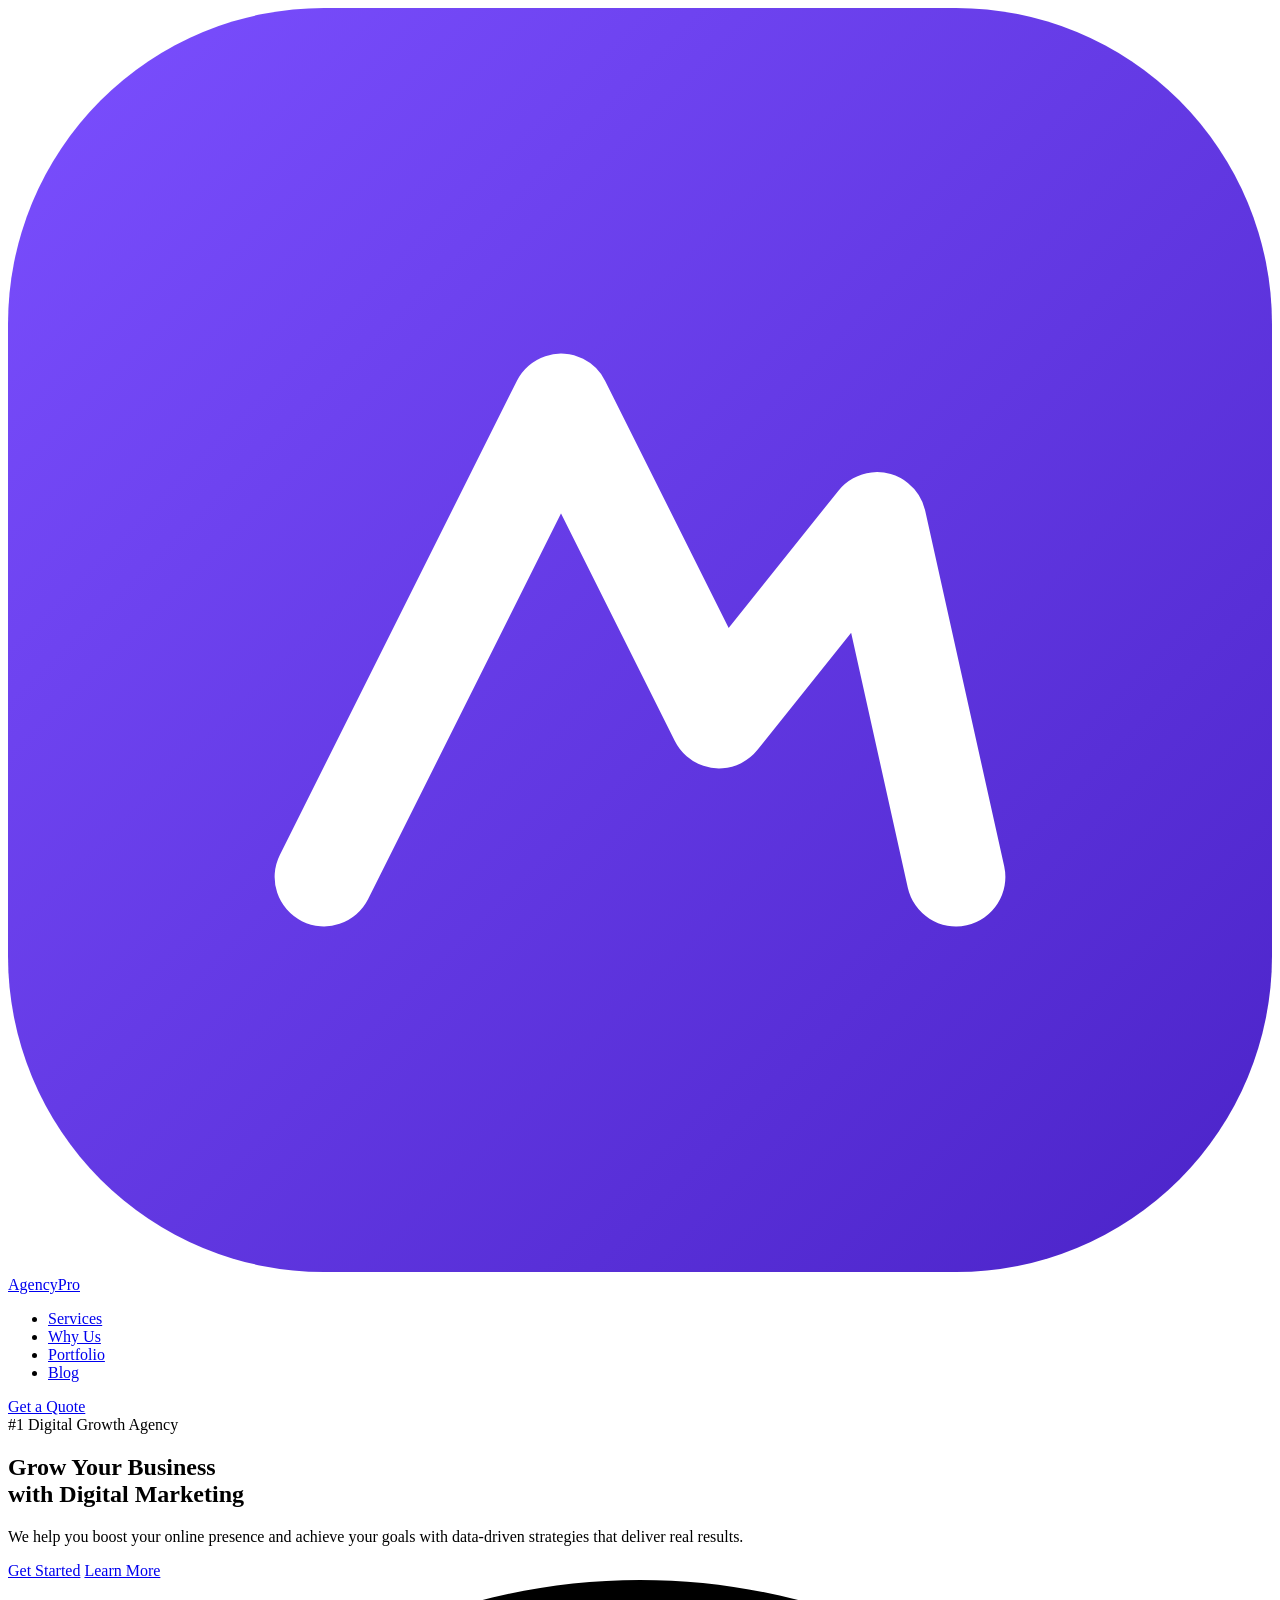
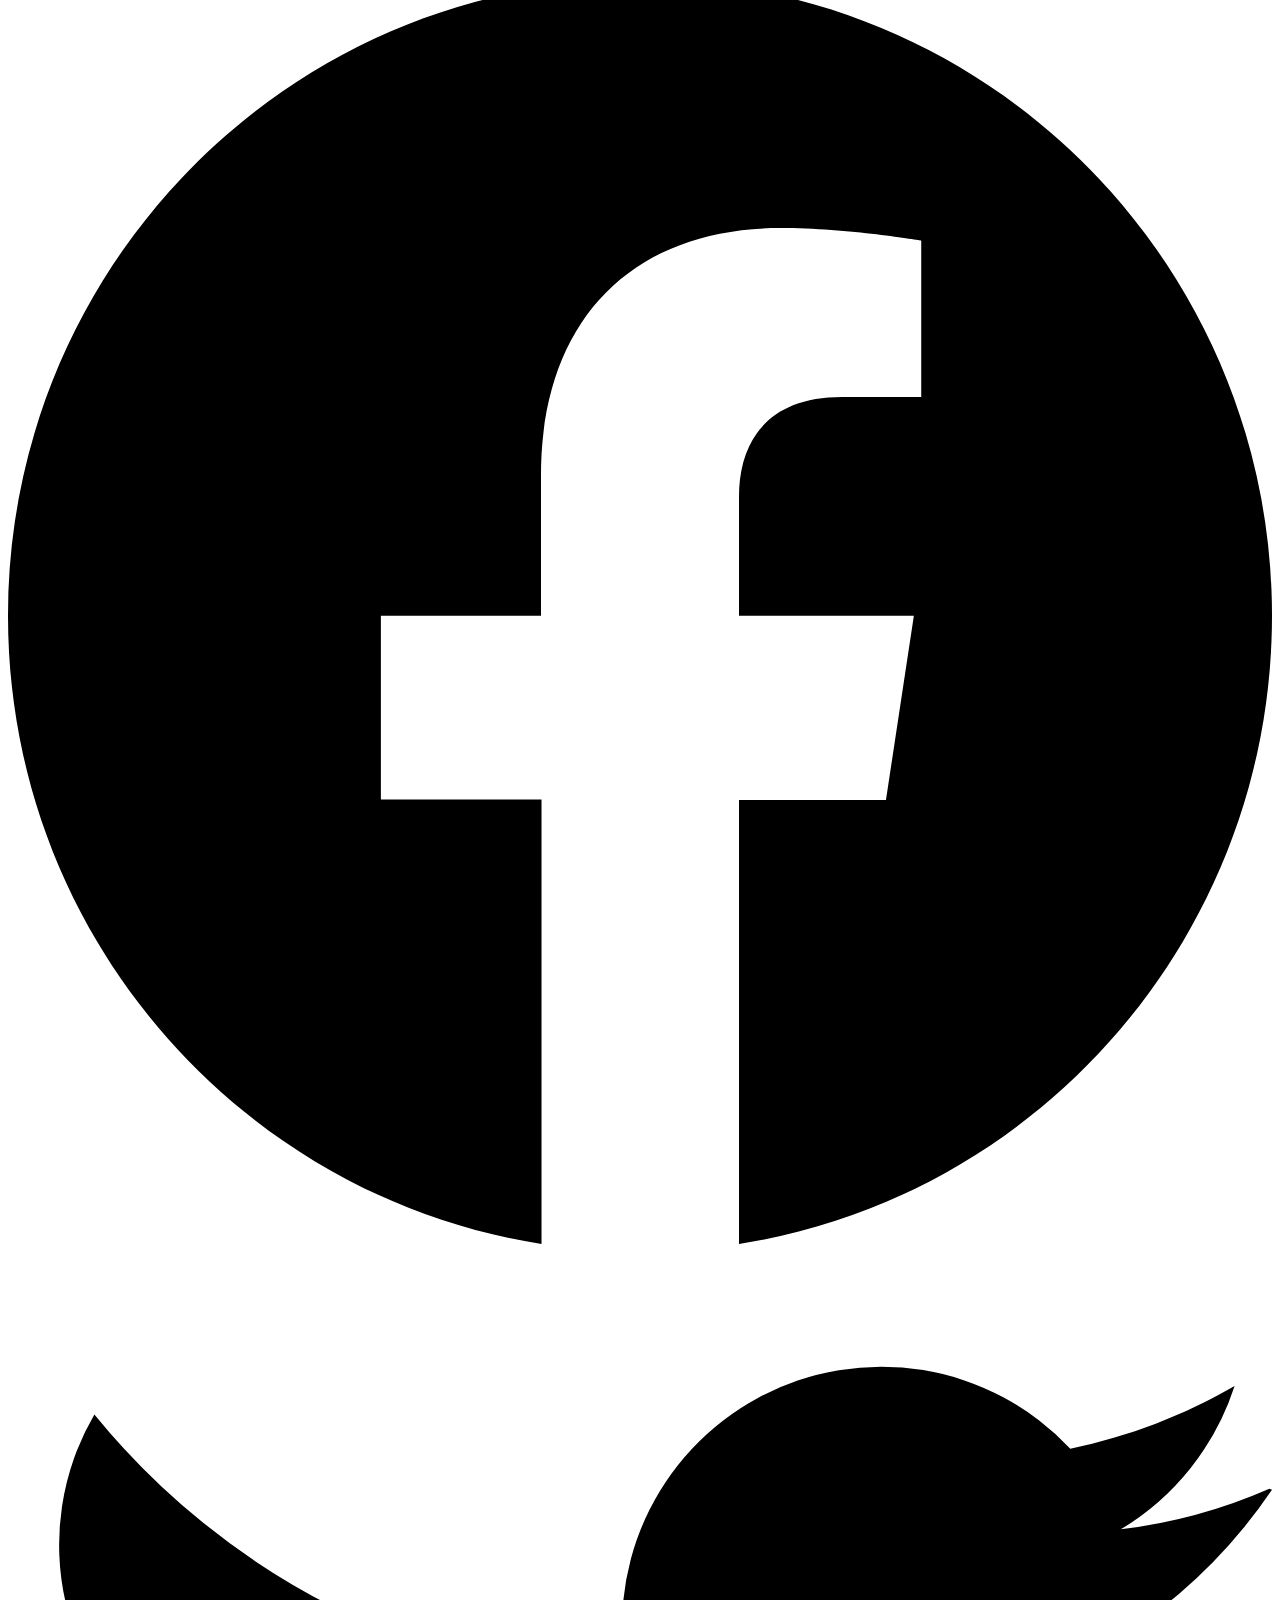
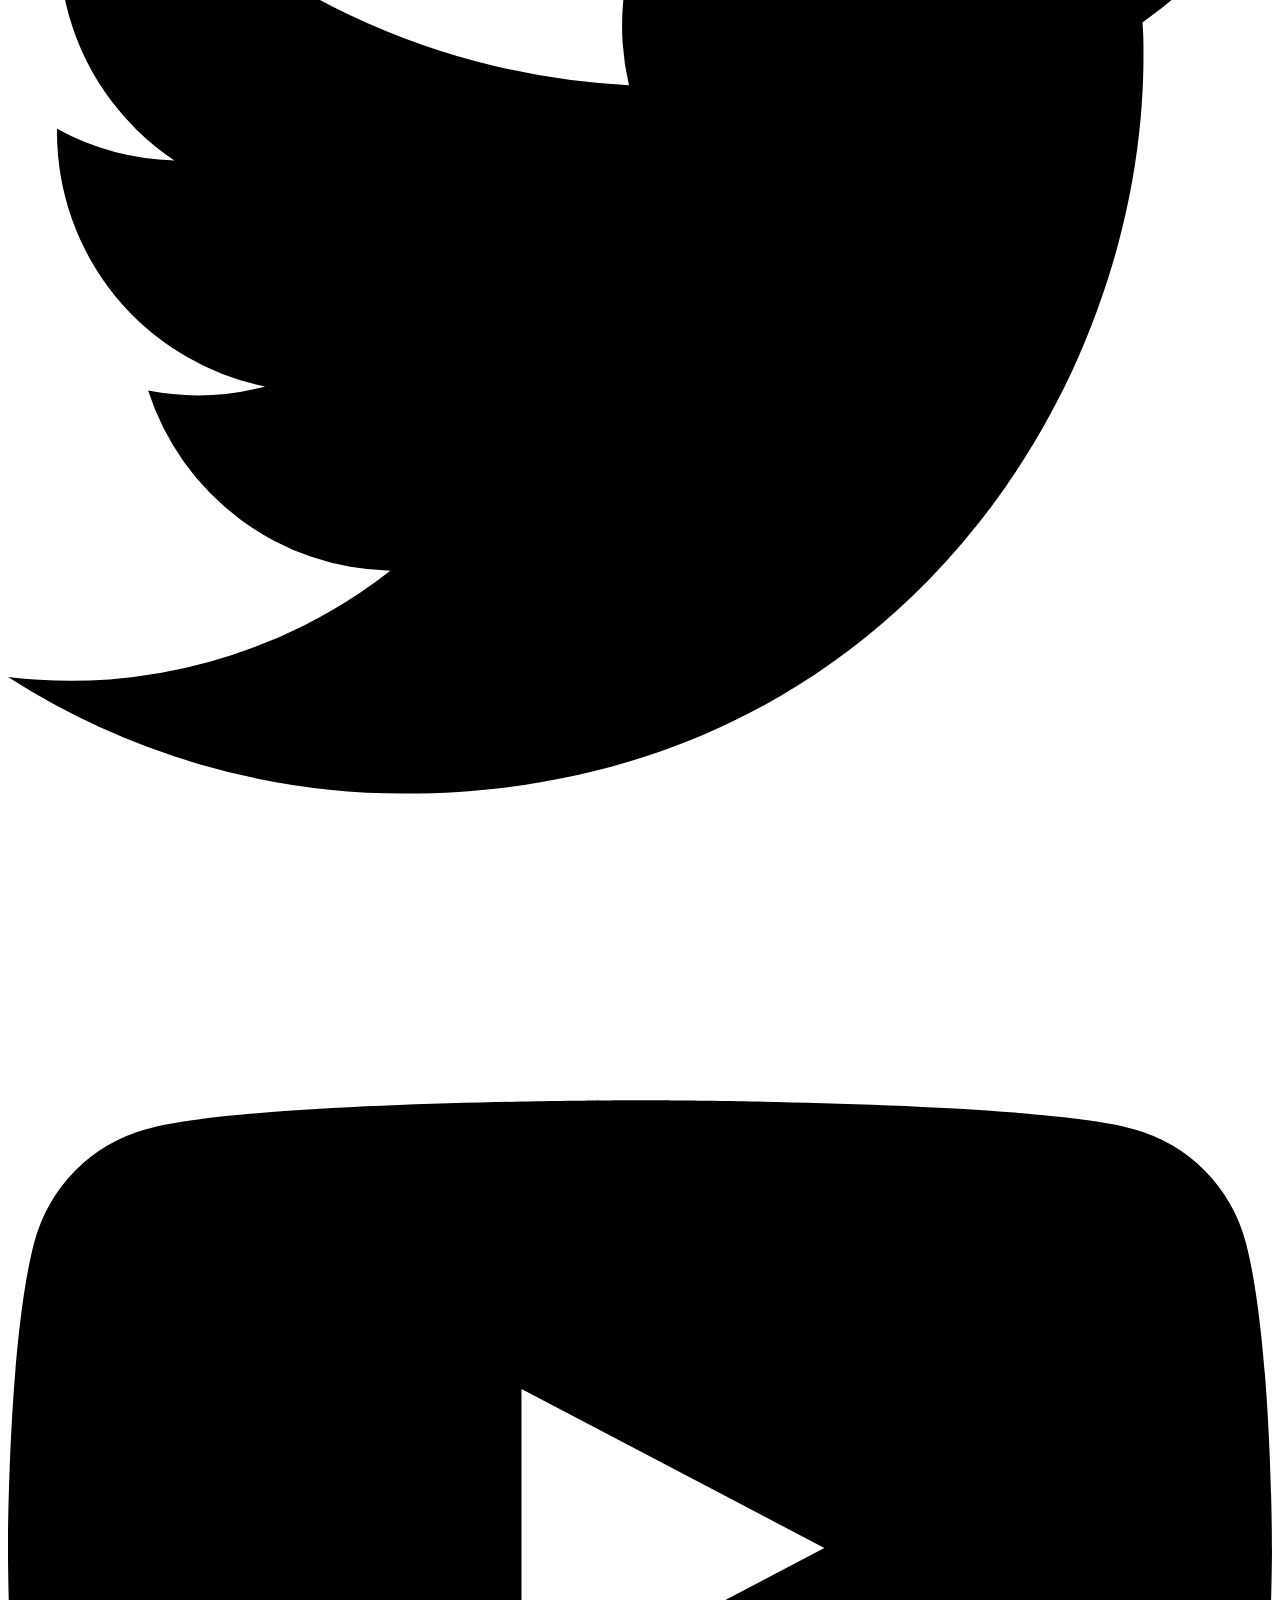
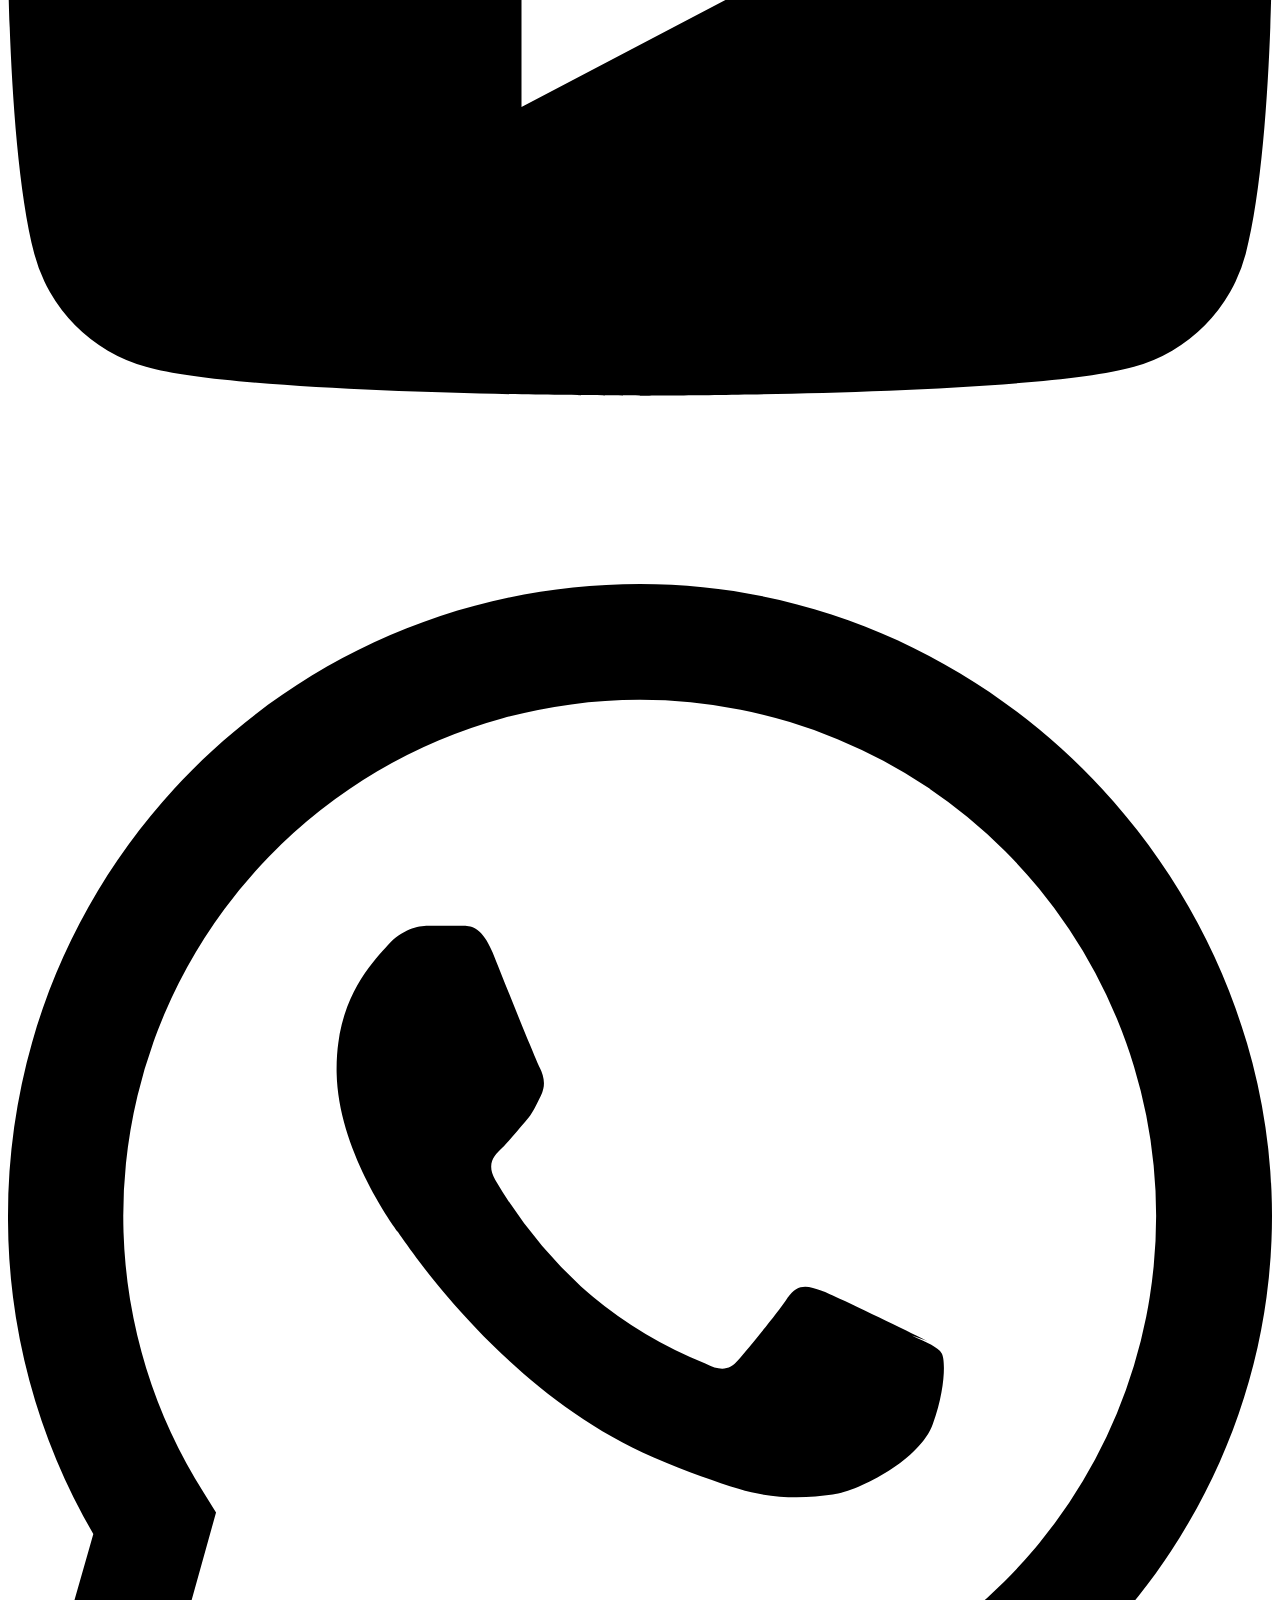
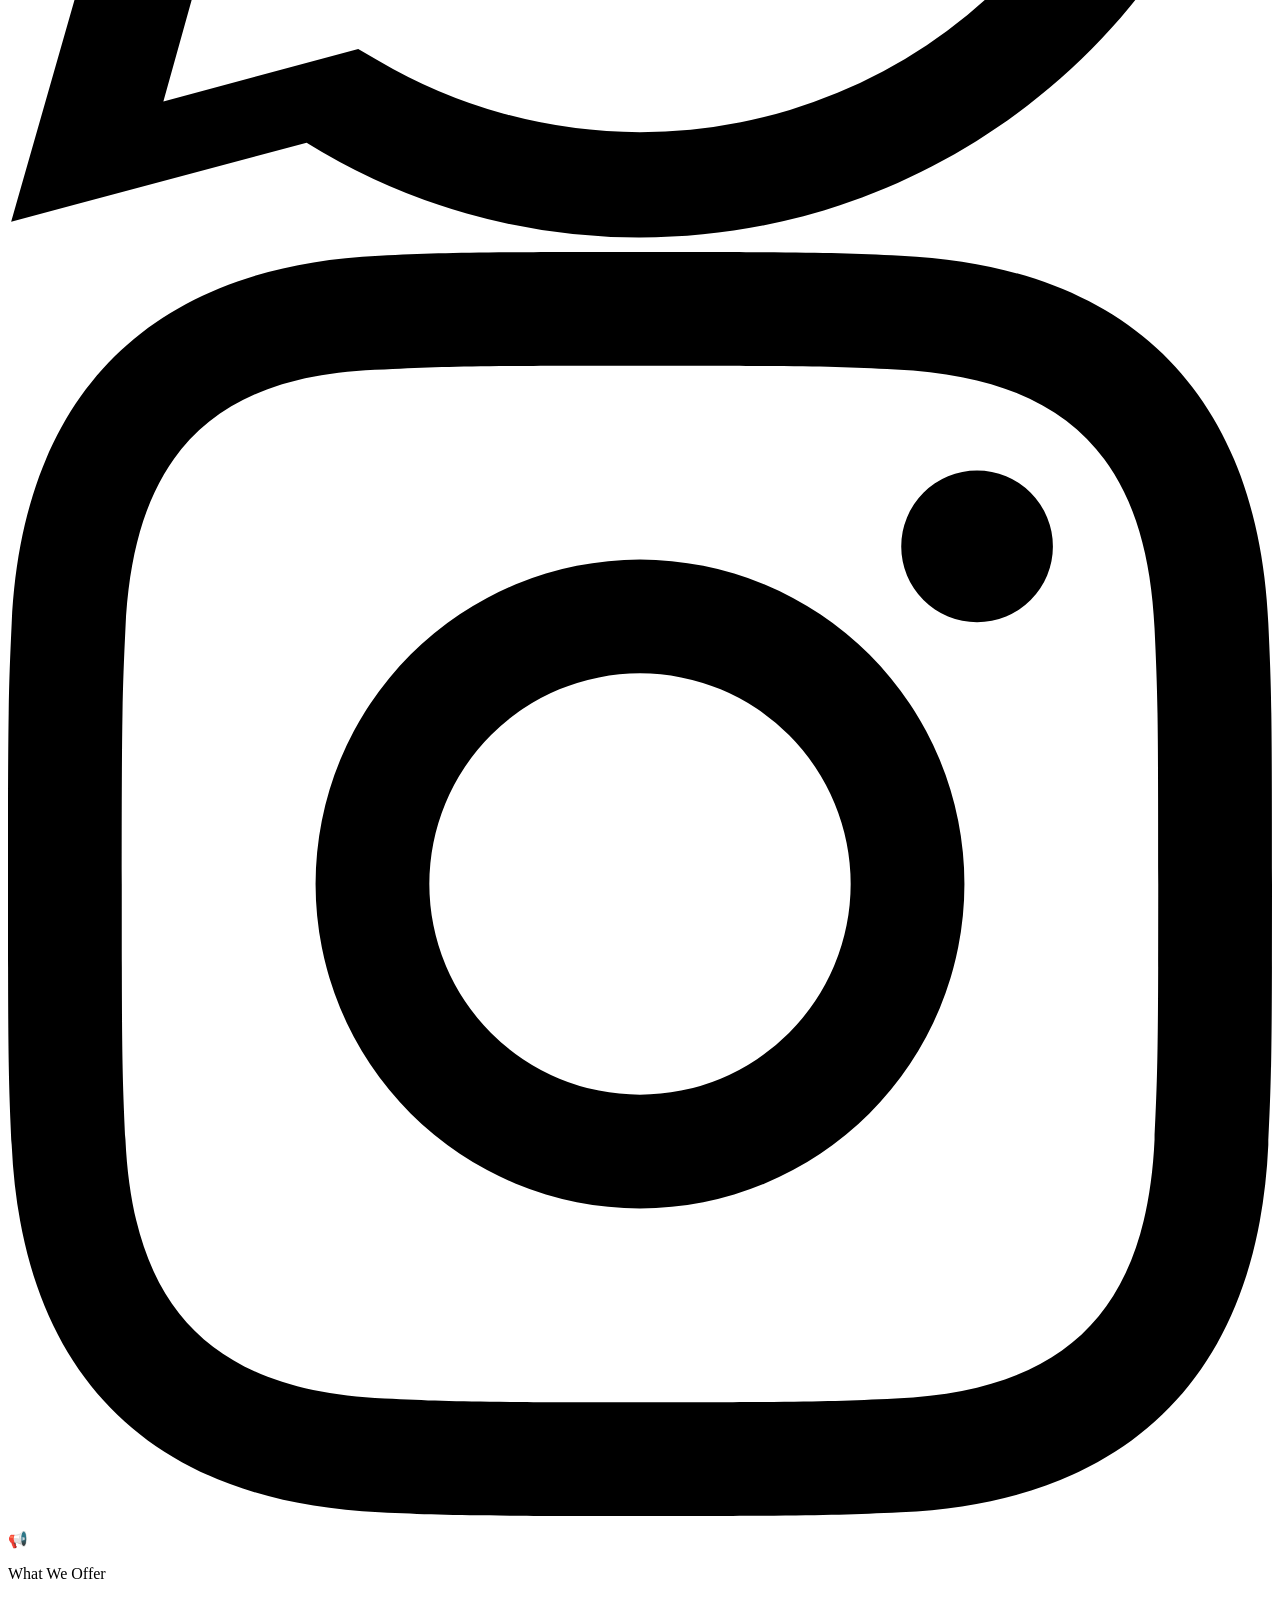
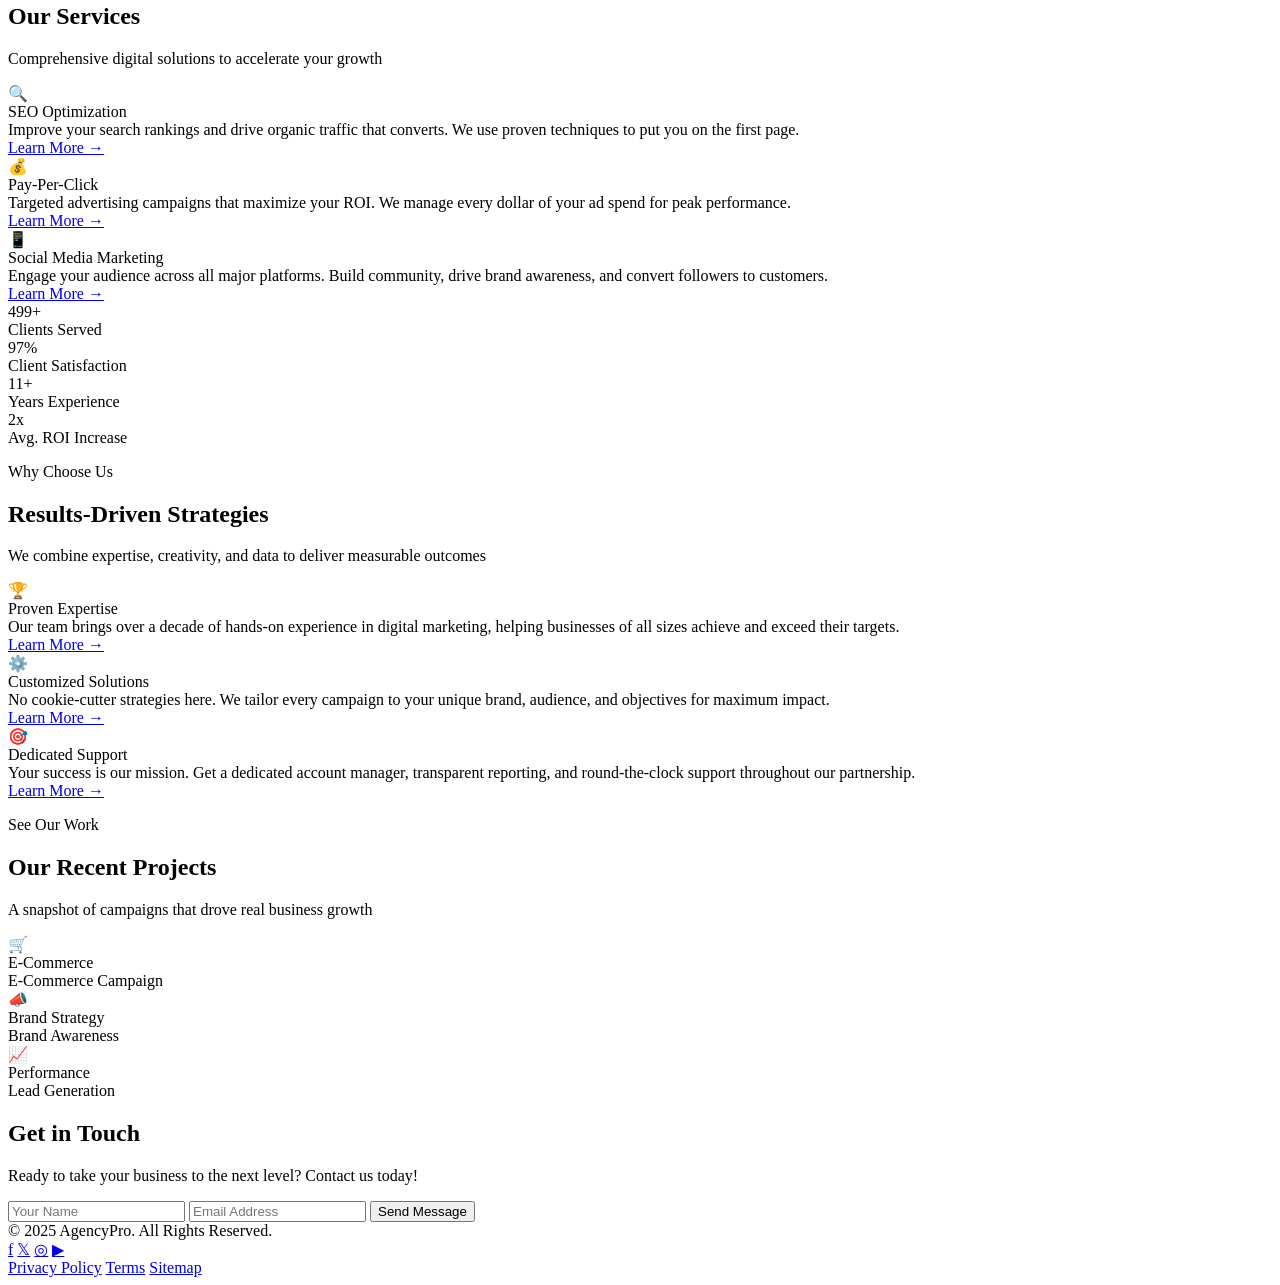
==== commit 87643f43: "restructure" ====
--- a/index.html
+++ b/index.html
@@ -1,393 +1,265 @@
-<!doctype html>
+<!DOCTYPE html>
 <html lang="en">
-    <head>
-        <meta charset="UTF-8" />
-        <meta name="viewport" content="width=device-width, initial-scale=1.0" />
-        <title>AgencyPro — Grow Your Business with Digital Marketing</title>
-
-        <link rel="preconnect" href="https://fonts.googleapis.com" />
-        <link
-            href="https://fonts.googleapis.com/css2?family=Syne:wght@400;600;700;800&family=DM+Sans:wght@300;400;500&display=swap"
-            rel="stylesheet"
-        />
-
-        <link rel="stylesheet" href="./css/main.css" />
-    </head>
-
-    <body>
-        <!-- NAVBAR -->
-        <nav class="navbar" id="navbar">
-            <a href="/" class="navbar__logo">
-                <svg
-                    viewBox="0 0 32 32"
-                    fill="none"
-                    xmlns="http://www.w3.org/2000/svg"
-                >
-                    <rect width="32" height="32" rx="8" fill="url(#lg)" />
-                    <path
-                        d="M8 22L14 10l4 8 4-5 2 9"
-                        stroke="#fff"
-                        stroke-width="2.5"
-                        stroke-linecap="round"
-                        stroke-linejoin="round"
-                    />
-                    <defs>
-                        <linearGradient
-                            id="lg"
-                            x1="0"
-                            y1="0"
-                            x2="32"
-                            y2="32"
-                            gradientUnits="userSpaceOnUse"
-                        >
-                            <stop stop-color="#7B4FFF" />
-                            <stop offset="1" stop-color="#4B23C8" />
-                        </linearGradient>
-                    </defs>
-                </svg>
-                AgencyPro
-            </a>
-
-            <ul class="navbar__links">
-                <li><a href="#services">Services</a></li>
-                <li><a href="#why">Why Us</a></li>
-                <li><a href="#projects">Portfolio</a></li>
-                <li><a href="#contact">Blog</a></li>
-            </ul>
-
-            <a href="#contact" class="navbar__button">Get a Quote</a>
-        </nav>
-
-        <!-- HERO -->
-        <section class="hero" id="home">
-            <div class="hero__blob hero__blob--one"></div>
-            <div class="hero__blob hero__blob--two"></div>
-
-            <div class="hero__content">
-                <div class="hero__badge">
-                    <span></span>
-                    #1 Digital Growth Agency
-                </div>
-
-                <h1 class="hero__title">
-                    Grow Your Business<br />
-                    with
-                    <span class="hero__title-accent">Digital Marketing</span>
-                </h1>
-
-                <p class="hero__subtitle">
-                    We help you boost your online presence and achieve your
-                    goals with data-driven strategies that deliver real results.
-                </p>
-
-                <div class="hero__actions">
-                    <a
-                        href="#contact"
-                        class="hero__button hero__button--primary"
-                        >Get Started</a
-                    >
-                    <a
-                        href="#services"
-                        class="hero__button hero__button--outline"
-                        >Learn More</a
-                    >
-                </div>
-            </div>
-
-            <div class="hero__visual">
-                <div class="laptop__wrap">
-                    <!-- Floating social icons -->
-                    <div class="social-float social-float--facebook">
-                        <svg viewBox="0 0 24 24">
-                            <path
-                                d="M24 12.07C24 5.41 18.63 0 12 0S0 5.41 0 12.07C0 18.1 4.39 23.1 10.13 24v-8.44H7.08v-3.49h3.04V9.41c0-3.02 1.8-4.7 4.54-4.7 1.31 0 2.68.24 2.68.24v2.97h-1.5c-1.5 0-1.96.93-1.96 1.89v2.26h3.32l-.53 3.5h-2.79V24C19.61 23.1 24 18.1 24 12.07z"
-                            />
-                        </svg>
-                    </div>
-
-                    <div class="social-float social-float--twitter">
-                        <svg viewBox="0 0 24 24">
-                            <path
-                                d="M23.95 4.57a10 10 0 01-2.82.77 4.96 4.96 0 002.16-2.72c-.95.55-2 .96-3.12 1.19a4.92 4.92 0 00-8.38 4.49A13.97 13.97 0 011.64 3.16a4.92 4.92 0 001.52 6.57 4.9 4.9 0 01-2.23-.6v.06a4.92 4.92 0 003.95 4.83 4.94 4.94 0 01-2.22.08 4.93 4.93 0 004.6 3.42A9.87 9.87 0 010 19.54a13.94 13.94 0 007.55 2.21c9.06 0 14.01-7.5 14.01-14.01 0-.21 0-.42-.02-.63A9.94 9.94 0 0024 4.59l-.05-.02z"
-                            />
-                        </svg>
-                    </div>
-
-                    <div class="social-float social-float--youtube">
-                        <svg viewBox="0 0 24 24">
-                            <path
-                                d="M23.5 6.19a3.02 3.02 0 00-2.12-2.14C19.49 3.5 12 3.5 12 3.5s-7.49 0-9.38.55A3.02 3.02 0 00.5 6.19C0 8.09 0 12 0 12s0 3.91.5 5.81a3.02 3.02 0 002.12 2.14c1.89.55 9.38.55 9.38.55s7.49 0 9.38-.55a3.02 3.02 0 002.12-2.14C24 15.91 24 12 24 12s0-3.91-.5-5.81zM9.75 15.02V8.98L15.5 12l-5.75 3.02z"
-                            />
-                        </svg>
-                    </div>
-
-                    <div class="social-float social-float--whatsapp">
-                        <svg viewBox="0 0 24 24">
-                            <path
-                                d="M17.47 14.38c-.3-.15-1.75-.86-2.02-.96-.27-.1-.46-.15-.66.15-.2.3-.75.96-.92 1.16-.17.2-.34.22-.63.07a8.02 8.02 0 01-2.36-1.46 8.86 8.86 0 01-1.63-2.03c-.17-.3-.02-.46.13-.6.13-.13.3-.34.44-.5.15-.17.2-.3.3-.5.1-.2.05-.37-.02-.52-.08-.15-.66-1.6-.9-2.2-.24-.57-.48-.5-.66-.5h-.56c-.2 0-.5.07-.77.37-.26.3-1 1-.97 2.43s1.02 2.82 1.16 3.01c.15.2 2 3.05 4.85 4.28.68.29 1.2.47 1.62.6.68.21 1.3.18 1.79.11.54-.08 1.67-.68 1.9-1.34.24-.66.24-1.22.17-1.34-.07-.12-.27-.2-.57-.34zM12 0C5.37 0 0 5.37 0 12a11.93 11.93 0 001.62 6.04L.06 23.5 5.67 22a11.94 11.94 0 006.33 1.8C18.63 23.8 24 18.43 24 12S18.63 0 12 0zm0 21.8a9.8 9.8 0 01-4.99-1.37l-.36-.21-3.7 1 1-3.59-.23-.37A9.8 9.8 0 0112 2.2a9.8 9.8 0 110 19.6z"
-                            />
-                        </svg>
-                    </div>
-
-                    <div class="social-float social-float--instagram">
-                        <svg viewBox="0 0 24 24">
-                            <path
-                                d="M12 2.16c3.2 0 3.58.01 4.85.07 3.25.15 4.77 1.69 4.92 4.92.06 1.27.07 1.65.07 4.85 0 3.2-.01 3.58-.07 4.85-.15 3.23-1.66 4.77-4.92 4.92-1.27.06-1.64.07-4.85.07-3.2 0-3.58-.01-4.85-.07-3.26-.15-4.77-1.7-4.92-4.92C2.17 15.58 2.16 15.2 2.16 12c0-3.2.01-3.58.07-4.85C2.38 3.85 3.9 2.31 7.15 2.23 8.42 2.17 8.8 2.16 12 2.16zm0-2.16C8.74 0 8.33.01 7.05.07 2.7.27.27 2.7.07 7.05.01 8.33 0 8.74 0 12c0 3.26.01 3.67.07 4.95.2 4.36 2.62 6.78 6.98 6.98C8.33 23.99 8.74 24 12 24c3.26 0 3.67-.01 4.95-.07 4.35-.2 6.78-2.62 6.98-6.98.06-1.28.07-1.69.07-4.95 0-3.26-.01-3.67-.07-4.95C23.73 2.7 21.3.27 16.95.07 15.67.01 15.26 0 12 0zm0 5.84a6.16 6.16 0 100 12.32A6.16 6.16 0 0012 5.84zM12 16a4 4 0 110-8 4 4 0 010 8zm6.4-11.85a1.44 1.44 0 100 2.88 1.44 1.44 0 000-2.88z"
-                            />
-                        </svg>
-                    </div>
-
-                    <div class="laptop__screen">
-                        <div class="laptop__screen-inner">
-                            <div class="mockup__bar"></div>
-
-                            <div class="mockup__bars">
-                                <div
-                                    class="mockup__bar-small mockup__bar-small--70"
-                                ></div>
-                                <div
-                                    class="mockup__bar-small mockup__bar-small--40"
-                                ></div>
-                            </div>
-
-                            <div class="mockup__images">
-                                <div class="mockup__image-box"></div>
-                                <div class="mockup__image-box"></div>
-                                <div class="mockup__image-box"></div>
-                            </div>
-
-                            <div class="mockup__bars" style="margin-top: 10px">
-                                <div
-                                    class="mockup__bar-small mockup__bar-small--70"
-                                ></div>
-                                <div
-                                    class="mockup__bar-small mockup__bar-small--40"
-                                ></div>
-                            </div>
+
+<head>
+    <meta charset="UTF-8">
+    <meta name="viewport" content="width=device-width, initial-scale=1.0">
+    <title>AgencyPro — Grow Your Business with Digital Marketing</title>
+    <link rel="preconnect" href="https://fonts.googleapis.com">
+    <link
+        href="https://fonts.googleapis.com/css2?family=Syne:wght@400;600;700;800&family=DM+Sans:wght@300;400;500&display=swap"
+        rel="stylesheet">
+    <link rel="stylesheet" href="styles.css">
+</head>
+
+<body>
+
+    <!-- NAV -->
+    <nav id="navbar">
+        <a href="/" class="nav-logo">
+            <svg viewBox="0 0 32 32" fill="none" xmlns="http://www.w3.org/2000/svg">
+                <rect width="32" height="32" rx="8" fill="url(#lg)" />
+                <path d="M8 22L14 10l4 8 4-5 2 9" stroke="#fff" stroke-width="2.5" stroke-linecap="round"
+                    stroke-linejoin="round" />
+                <defs>
+                    <linearGradient id="lg" x1="0" y1="0" x2="32" y2="32" gradientUnits="userSpaceOnUse">
+                        <stop stop-color="#7B4FFF" />
+                        <stop offset="1" stop-color="#4B23C8" />
+                    </linearGradient>
+                </defs>
+            </svg>
+            AgencyPro
+        </a>
+        <ul class="nav-links">
+            <li><a href="#services">Services</a></li>
+            <li><a href="#why">Why Us</a></li>
+            <li><a href="#projects">Portfolio</a></li>
+            <li><a href="#contact">Blog</a></li>
+        </ul>
+        <a href="#contact" class="btn-quote">Get a Quote</a>
+    </nav>
+
+    <!-- HERO -->
+    <section class="hero" id="home">
+        <div class="blob blob-1"></div>
+        <div class="blob blob-2"></div>
+
+        <div class="hero-content">
+            <div class="hero-badge"><span></span> #1 Digital Growth Agency</div>
+            <h1>Grow Your Business<br>with <span class="accent">Digital Marketing</span></h1>
+            <p class="hero-sub">We help you boost your online presence and achieve your goals with data-driven
+                strategies that deliver real results.</p>
+            <div class="hero-cta">
+                <a href="#contact" class="btn-primary">Get Started</a>
+                <a href="#services" class="btn-outline">Learn More</a>
+            </div>
+        </div>
+
+        <div class="hero-visual">
+            <div class="laptop-wrap">
+                <!-- Floating social icons -->
+                <div class="float-icon fi-fb">
+                    <svg viewBox="0 0 24 24">
+                        <path
+                            d="M24 12.07C24 5.41 18.63 0 12 0S0 5.41 0 12.07C0 18.1 4.39 23.1 10.13 24v-8.44H7.08v-3.49h3.04V9.41c0-3.02 1.8-4.7 4.54-4.7 1.31 0 2.68.24 2.68.24v2.97h-1.5c-1.5 0-1.96.93-1.96 1.89v2.26h3.32l-.53 3.5h-2.79V24C19.61 23.1 24 18.1 24 12.07z" />
+                    </svg>
+                </div>
+                <div class="float-icon fi-tw">
+                    <svg viewBox="0 0 24 24">
+                        <path
+                            d="M23.95 4.57a10 10 0 01-2.82.77 4.96 4.96 0 002.16-2.72c-.95.55-2 .96-3.12 1.19a4.92 4.92 0 00-8.38 4.49A13.97 13.97 0 011.64 3.16a4.92 4.92 0 001.52 6.57 4.9 4.9 0 01-2.23-.6v.06a4.92 4.92 0 003.95 4.83 4.94 4.94 0 01-2.22.08 4.93 4.93 0 004.6 3.42A9.87 9.87 0 010 19.54a13.94 13.94 0 007.55 2.21c9.06 0 14.01-7.5 14.01-14.01 0-.21 0-.42-.02-.63A9.94 9.94 0 0024 4.59l-.05-.02z" />
+                    </svg>
+                </div>
+                <div class="float-icon fi-yt">
+                    <svg viewBox="0 0 24 24">
+                        <path
+                            d="M23.5 6.19a3.02 3.02 0 00-2.12-2.14C19.49 3.5 12 3.5 12 3.5s-7.49 0-9.38.55A3.02 3.02 0 00.5 6.19C0 8.09 0 12 0 12s0 3.91.5 5.81a3.02 3.02 0 002.12 2.14c1.89.55 9.38.55 9.38.55s7.49 0 9.38-.55a3.02 3.02 0 002.12-2.14C24 15.91 24 12 24 12s0-3.91-.5-5.81zM9.75 15.02V8.98L15.5 12l-5.75 3.02z" />
+                    </svg>
+                </div>
+                <div class="float-icon fi-wa">
+                    <svg viewBox="0 0 24 24">
+                        <path
+                            d="M17.47 14.38c-.3-.15-1.75-.86-2.02-.96-.27-.1-.46-.15-.66.15-.2.3-.75.96-.92 1.16-.17.2-.34.22-.63.07a8.02 8.02 0 01-2.36-1.46 8.86 8.86 0 01-1.63-2.03c-.17-.3-.02-.46.13-.6.13-.13.3-.34.44-.5.15-.17.2-.3.3-.5.1-.2.05-.37-.02-.52-.08-.15-.66-1.6-.9-2.2-.24-.57-.48-.5-.66-.5h-.56c-.2 0-.5.07-.77.37-.26.3-1 1-.97 2.43s1.02 2.82 1.16 3.01c.15.2 2 3.05 4.85 4.28.68.29 1.2.47 1.62.6.68.21 1.3.18 1.79.11.54-.08 1.67-.68 1.9-1.34.24-.66.24-1.22.17-1.34-.07-.12-.27-.2-.57-.34zM12 0C5.37 0 0 5.37 0 12a11.93 11.93 0 001.62 6.04L.06 23.5 5.67 22a11.94 11.94 0 006.33 1.8C18.63 23.8 24 18.43 24 12S18.63 0 12 0zm0 21.8a9.8 9.8 0 01-4.99-1.37l-.36-.21-3.7 1 1-3.59-.23-.37A9.8 9.8 0 0112 2.2a9.8 9.8 0 110 19.6z" />
+                    </svg>
+                </div>
+                <div class="float-icon fi-ig">
+                    <svg viewBox="0 0 24 24">
+                        <path
+                            d="M12 2.16c3.2 0 3.58.01 4.85.07 3.25.15 4.77 1.69 4.92 4.92.06 1.27.07 1.65.07 4.85 0 3.2-.01 3.58-.07 4.85-.15 3.23-1.66 4.77-4.92 4.92-1.27.06-1.64.07-4.85.07-3.2 0-3.58-.01-4.85-.07-3.26-.15-4.77-1.7-4.92-4.92C2.17 15.58 2.16 15.2 2.16 12c0-3.2.01-3.58.07-4.85C2.38 3.85 3.9 2.31 7.15 2.23 8.42 2.17 8.8 2.16 12 2.16zm0-2.16C8.74 0 8.33.01 7.05.07 2.7.27.27 2.7.07 7.05.01 8.33 0 8.74 0 12c0 3.26.01 3.67.07 4.95.2 4.36 2.62 6.78 6.98 6.98C8.33 23.99 8.74 24 12 24c3.26 0 3.67-.01 4.95-.07 4.35-.2 6.78-2.62 6.98-6.98.06-1.28.07-1.69.07-4.95 0-3.26-.01-3.67-.07-4.95C23.73 2.7 21.3.27 16.95.07 15.67.01 15.26 0 12 0zm0 5.84a6.16 6.16 0 100 12.32A6.16 6.16 0 0012 5.84zM12 16a4 4 0 110-8 4 4 0 010 8zm6.4-11.85a1.44 1.44 0 100 2.88 1.44 1.44 0 000-2.88z" />
+                    </svg>
+                </div>
+
+                <div class="laptop-screen">
+                    <div class="laptop-screen-inner">
+                        <div class="mock-bar"></div>
+                        <div class="mock-bars">
+                            <div class="mock-bar-sm w70"></div>
+                            <div class="mock-bar-sm w40"></div>
+                        </div>
+                        <div class="mock-img-row">
+                            <div class="mock-img-box"></div>
+                            <div class="mock-img-box"></div>
+                            <div class="mock-img-box"></div>
+                        </div>
+                        <div class="mock-bars" style="margin-top:10px">
+                            <div class="mock-bar-sm w70"></div>
+                            <div class="mock-bar-sm w40"></div>
                         </div>
                     </div>
-
-                    <div class="laptop__base"></div>
-                    <div class="laptop__megaphone">📢</div>
-                </div>
-            </div>
-        </section>
-
-        <!-- SERVICES -->
-        <section class="services" id="services">
-            <p class="section-heading__label reveal">What We Offer</p>
-            <h2 class="section-heading__title reveal">Our Services</h2>
-            <p class="section-heading__subtitle reveal">
-                Comprehensive digital solutions to accelerate your growth
-            </p>
-
-            <div class="services__grid">
-                <div class="services__card reveal">
-                    <div class="services__icon services__icon--seo">🔍</div>
-                    <div class="services__title">SEO Optimization</div>
-                    <div class="services__description">
-                        Improve your search rankings and drive organic traffic
-                        that converts. We use proven techniques to put you on
-                        the first page.
-                    </div>
-                    <a href="/seo" class="services__link">Learn More →</a>
-                </div>
-
-                <div class="services__card reveal">
-                    <div class="services__icon services__icon--ppc">💰</div>
-                    <div class="services__title">Pay-Per-Click</div>
-                    <div class="services__description">
-                        Targeted advertising campaigns that maximize your ROI.
-                        We manage every dollar of your ad spend for peak
-                        performance.
-                    </div>
-                    <a href="/ppc" class="services__link">Learn More →</a>
-                </div>
-
-                <div class="services__card reveal">
-                    <div class="services__icon services__icon--smm">📱</div>
-                    <div class="services__title">Social Media Marketing</div>
-                    <div class="services__description">
-                        Engage your audience across all major platforms. Build
-                        community, drive brand awareness, and convert followers
-                        to customers.
-                    </div>
-                    <a href="/smm" class="services__link">Learn More →</a>
-                </div>
-            </div>
-        </section>
-
-        <!-- STATS -->
-        <section class="stats">
-            <div class="stats__inner">
-                <div class="stats__item reveal">
-                    <div class="stats__number" data-target="500">
-                        0<span>+</span>
-                    </div>
-                    <div class="stats__label">Clients Served</div>
-                </div>
-
-                <div class="stats__item reveal">
-                    <div class="stats__number" data-target="98">
-                        0<span>%</span>
-                    </div>
-                    <div class="stats__label">Client Satisfaction</div>
-                </div>
-
-                <div class="stats__item reveal">
-                    <div class="stats__number" data-target="12">
-                        0<span>+</span>
-                    </div>
-                    <div class="stats__label">Years Experience</div>
-                </div>
-
-                <div class="stats__item reveal">
-                    <div class="stats__number" data-target="3">
-                        0<span>x</span>
-                    </div>
-                    <div class="stats__label">Avg. ROI Increase</div>
-                </div>
-            </div>
-        </section>
-
-        <!-- WHY -->
-        <section class="services" id="why">
-            <p class="section-heading__label reveal">Why Choose Us</p>
-            <h2 class="section-heading__title reveal">
-                Results-Driven Strategies
-            </h2>
-            <p class="section-heading__subtitle reveal">
-                We combine expertise, creativity, and data to deliver measurable
-                outcomes
-            </p>
-
-            <div class="services__grid">
-                <div class="services__card reveal">
-                    <div class="services__icon services__icon--expertise">
-                        🏆
-                    </div>
-                    <div class="services__title">Proven Expertise</div>
-                    <div class="services__description">
-                        Our team brings over a decade of hands-on experience in
-                        digital marketing, helping businesses of all sizes
-                        achieve and exceed their targets.
-                    </div>
-                    <a href="/proven-expertise" class="services__link">Learn More →</a>
-                </div>
-
-                <div class="services__card reveal">
-                    <div class="services__icon services__icon--custom">⚙️</div>
-                    <div class="services__title">Customized Solutions</div>
-                    <div class="services__description">
-                        No cookie-cutter strategies here. We tailor every
-                        campaign to your unique brand, audience, and objectives
-                        for maximum impact.
-                    </div>
-                    <a href="/customized-solutions" class="services__link">Learn More →</a>
-                </div>
-
-                <div class="services__card reveal">
-                    <div class="services__icon services__icon--support">🎯</div>
-                    <div class="services__title">Dedicated Support</div>
-                    <div class="services__description">
-                        Your success is our mission. Get a dedicated account
-                        manager, transparent reporting, and round-the-clock
-                        support throughout our partnership.
-                    </div>
-                    <a href="/dedicated-support" class="services__link">Learn More →</a>
-                </div>
-            </div>
-        </section>
-
-        <!-- PROJECTS -->
-        <section class="projects" id="projects">
-            <p class="section-heading__label reveal">See Our Work</p>
-            <h2 class="section-heading__title reveal">Our Recent Projects</h2>
-            <p class="section-heading__subtitle reveal">
-                A snapshot of campaigns that drove real business growth
-            </p>
-
-            <div class="projects__grid">
-                <div class="projects__card reveal">
-                    <div class="projects__image projects__image--ecommerce">
-                        🛒
-                    </div>
-                    <div class="projects__info">
-                        <div class="projects__tag">E-Commerce</div>
-                        <div class="projects__name">E-Commerce Campaign</div>
-                    </div>
-                </div>
-
-                <div class="projects__card reveal">
-                    <div class="projects__image projects__image--brand">📣</div>
-                    <div class="projects__info">
-                        <div class="projects__tag">Brand Strategy</div>
-                        <div class="projects__name">Brand Awareness</div>
-                    </div>
-                </div>
-
-                <div class="projects__card reveal">
-                    <div class="projects__image projects__image--lead">📈</div>
-                    <div class="projects__info">
-                        <div class="projects__tag">Performance</div>
-                        <div class="projects__name">Lead Generation</div>
-                    </div>
-                </div>
-            </div>
-        </section>
-
-        <!-- CONTACT -->
-        <section class="contact" id="contact">
-            <h2 class="section-heading__title reveal">Get in Touch</h2>
-            <p class="section-heading__subtitle reveal">
-                Ready to take your business to the next level? Contact us today!
-            </p>
-
-            <form class="contact__form reveal" onsubmit="handleSubmit(event)">
-                <div class="contact__input-container">
-                    <input
-                        id="name"
-                        class="contact__input"
-                        type="text"
-                        placeholder="Your Name"
-                    />
-                    <span id="nameError"></span>
-                </div>
-                <div class="contact__input-container">
-                    <input
-                        id="email"
-                        class="contact__input"
-                        type="email"
-                        placeholder="Email Address"
-                    />
-                    <span id="emailError"></span>
-                </div>
-                <button class="contact__button" type="submit">
-                    Send Message
-                </button>
-            </form>
-        </section>
-
-        <!-- FOOTER -->
-        <footer class="footer">
-            <div class="footer__copy">
-                © 2025 AgencyPro. All Rights Reserved.
-            </div>
-
-            <div class="footer__socials">
-                <a href="#" class="footer__social-btn" title="Facebook">f</a>
-                <a href="#" class="footer__social-btn" title="Twitter">𝕏</a>
-                <a href="#" class="footer__social-btn" title="Instagram">◎</a>
-                <a href="#" class="footer__social-btn" title="YouTube">▶</a>
-            </div>
-
-            <div class="footer__links">
-                <a href="#">Privacy Policy</a>
-                <a href="#">Terms</a>
-                <a href="#">Sitemap</a>
-            </div>
-        </footer>
-
-        <script src="./js/main.js"></script>
-    </body>
-</html>
+                </div>
+                <div class="laptop-base"></div>
+                <div class="mega-deco">📢</div>
+            </div>
+        </div>
+    </section>
+
+    <!-- SERVICES -->
+    <section class="services" id="services">
+        <p class="section-label reveal">What We Offer</p>
+        <h2 class="reveal">Our Services</h2>
+        <p class="section-sub reveal">Comprehensive digital solutions to accelerate your growth</p>
+        <div class="services-grid">
+            <div class="service-card reveal">
+                <div class="sc-icon sc-icon-1">🔍</div>
+                <div class="sc-title">SEO Optimization</div>
+                <div class="sc-desc">
+                    Improve your search rankings and drive organic traffic that converts.
+                    We use proven techniques to put you on the first page.
+                </div>
+                <a href="/seo" class="btn-sm">Learn More →</a>
+            </div>
+
+            <div class="service-card reveal">
+                <div class="sc-icon sc-icon-2">💰</div>
+                <div class="sc-title">Pay-Per-Click</div>
+                <div class="sc-desc">
+                    Targeted advertising campaigns that maximize your ROI.
+                    We manage every dollar of your ad spend for peak performance.
+                </div>
+                <a href="/ppc" class="btn-sm">Learn More →</a>
+            </div>
+
+            <div class="service-card reveal">
+                <div class="sc-icon sc-icon-3">📱</div>
+                <div class="sc-title">Social Media Marketing</div>
+                <div class="sc-desc">
+                    Engage your audience across all major platforms.
+                    Build community, drive brand awareness, and convert followers to customers.
+                </div>
+                <a href="/smm" class="btn-sm">Learn More →</a>
+            </div>
+        </div>
+    </section>
+
+    <!-- STATS -->
+    <div class="stats-band">
+        <div class="stats-inner">
+            <div class="stat reveal">
+                <div class="stat-num" data-target="500">0<span>+</span></div>
+                <div class="stat-label">Clients Served</div>
+            </div>
+            <div class="stat reveal">
+                <div class="stat-num" data-target="98">0<span>%</span></div>
+                <div class="stat-label">Client Satisfaction</div>
+            </div>
+            <div class="stat reveal">
+                <div class="stat-num" data-target="12">0<span>+</span></div>
+                <div class="stat-label">Years Experience</div>
+            </div>
+            <div class="stat reveal">
+                <div class="stat-num" data-target="3">0<span>x</span></div>
+                <div class="stat-label">Avg. ROI Increase</div>
+            </div>
+        </div>
+    </div>
+
+    <!-- WHY US -->
+    <section id="why">
+        <p class="section-label reveal">Why Choose Us</p>
+        <h2 class="reveal">Results-Driven Strategies</h2>
+        <p class="section-sub reveal">We combine expertise, creativity, and data to deliver measurable outcomes</p>
+        <div class="why-grid">
+            <div class="why-card reveal">
+                <div class="why-icon wi-1">🏆</div>
+                <div class="why-title">Proven Expertise</div>
+                <div class="why-desc">Our team brings over a decade of hands-on experience in digital marketing, helping
+                    businesses of all sizes achieve and exceed their targets.</div>
+                <a href="#" class="btn-sm">Learn More →</a>
+            </div>
+            <div class="why-card reveal">
+                <div class="why-icon wi-2">⚙️</div>
+                <div class="why-title">Customized Solutions</div>
+                <div class="why-desc">No cookie-cutter strategies here. We tailor every campaign to your unique brand,
+                    audience, and objectives for maximum impact.</div>
+                <a href="#" class="btn-sm">Learn More →</a>
+            </div>
+            <div class="why-card reveal">
+                <div class="why-icon wi-3">🎯</div>
+                <div class="why-title">Dedicated Support</div>
+                <div class="why-desc">Your success is our mission. Get a dedicated account manager, transparent
+                    reporting, and round-the-clock support throughout our partnership.</div>
+                <a href="#" class="btn-sm">Learn More →</a>
+            </div>
+        </div>
+    </section>
+
+    <!-- PROJECTS -->
+    <section class="projects" id="projects">
+        <p class="section-label reveal">See Our Work</p>
+        <h2 class="reveal">Our Recent Projects</h2>
+        <p class="section-sub reveal">A snapshot of campaigns that drove real business growth</p>
+        <div class="projects-grid">
+            <div class="project-card reveal">
+                <div class="project-img pi-1">🛒</div>
+                <div class="project-info">
+                    <div class="project-tag">E-Commerce</div>
+                    <div class="project-name">E-Commerce Campaign</div>
+                </div>
+            </div>
+            <div class="project-card reveal">
+                <div class="project-img pi-2">📣</div>
+                <div class="project-info">
+                    <div class="project-tag">Brand Strategy</div>
+                    <div class="project-name">Brand Awareness</div>
+                </div>
+            </div>
+            <div class="project-card reveal">
+                <div class="project-img pi-3">📈</div>
+                <div class="project-info">
+                    <div class="project-tag">Performance</div>
+                    <div class="project-name">Lead Generation</div>
+                </div>
+            </div>
+        </div>
+    </section>
+
+    <!-- CONTACT -->
+    <section class="contact" id="contact">
+        <h2 class="reveal">Get in Touch</h2>
+        <p class="section-sub reveal">Ready to take your business to the next level? Contact us today!</p>
+        <form class="contact-form reveal" onsubmit="handleSubmit(event)">
+            <input type="text" placeholder="Your Name" required>
+            <input type="email" placeholder="Email Address" required>
+            <button type="submit">Send Message</button>
+        </form>
+    </section>
+
+    <!-- FOOTER -->
+    <footer>
+        <div class="footer-copy">© 2025 AgencyPro. All Rights Reserved.</div>
+        <div class="social-row">
+            <a href="#" class="social-btn" title="Facebook">f</a>
+            <a href="#" class="social-btn" title="Twitter">𝕏</a>
+            <a href="#" class="social-btn" title="Instagram">◎</a>
+            <a href="#" class="social-btn" title="YouTube">▶</a>
+        </div>
+        <div class="footer-links">
+            <a href="#">Privacy Policy</a>
+            <a href="#">Terms</a>
+            <a href="#">Sitemap</a>
+        </div>
+    </footer>
+</body>
+<script src="index.js"></script>
+
+</html>
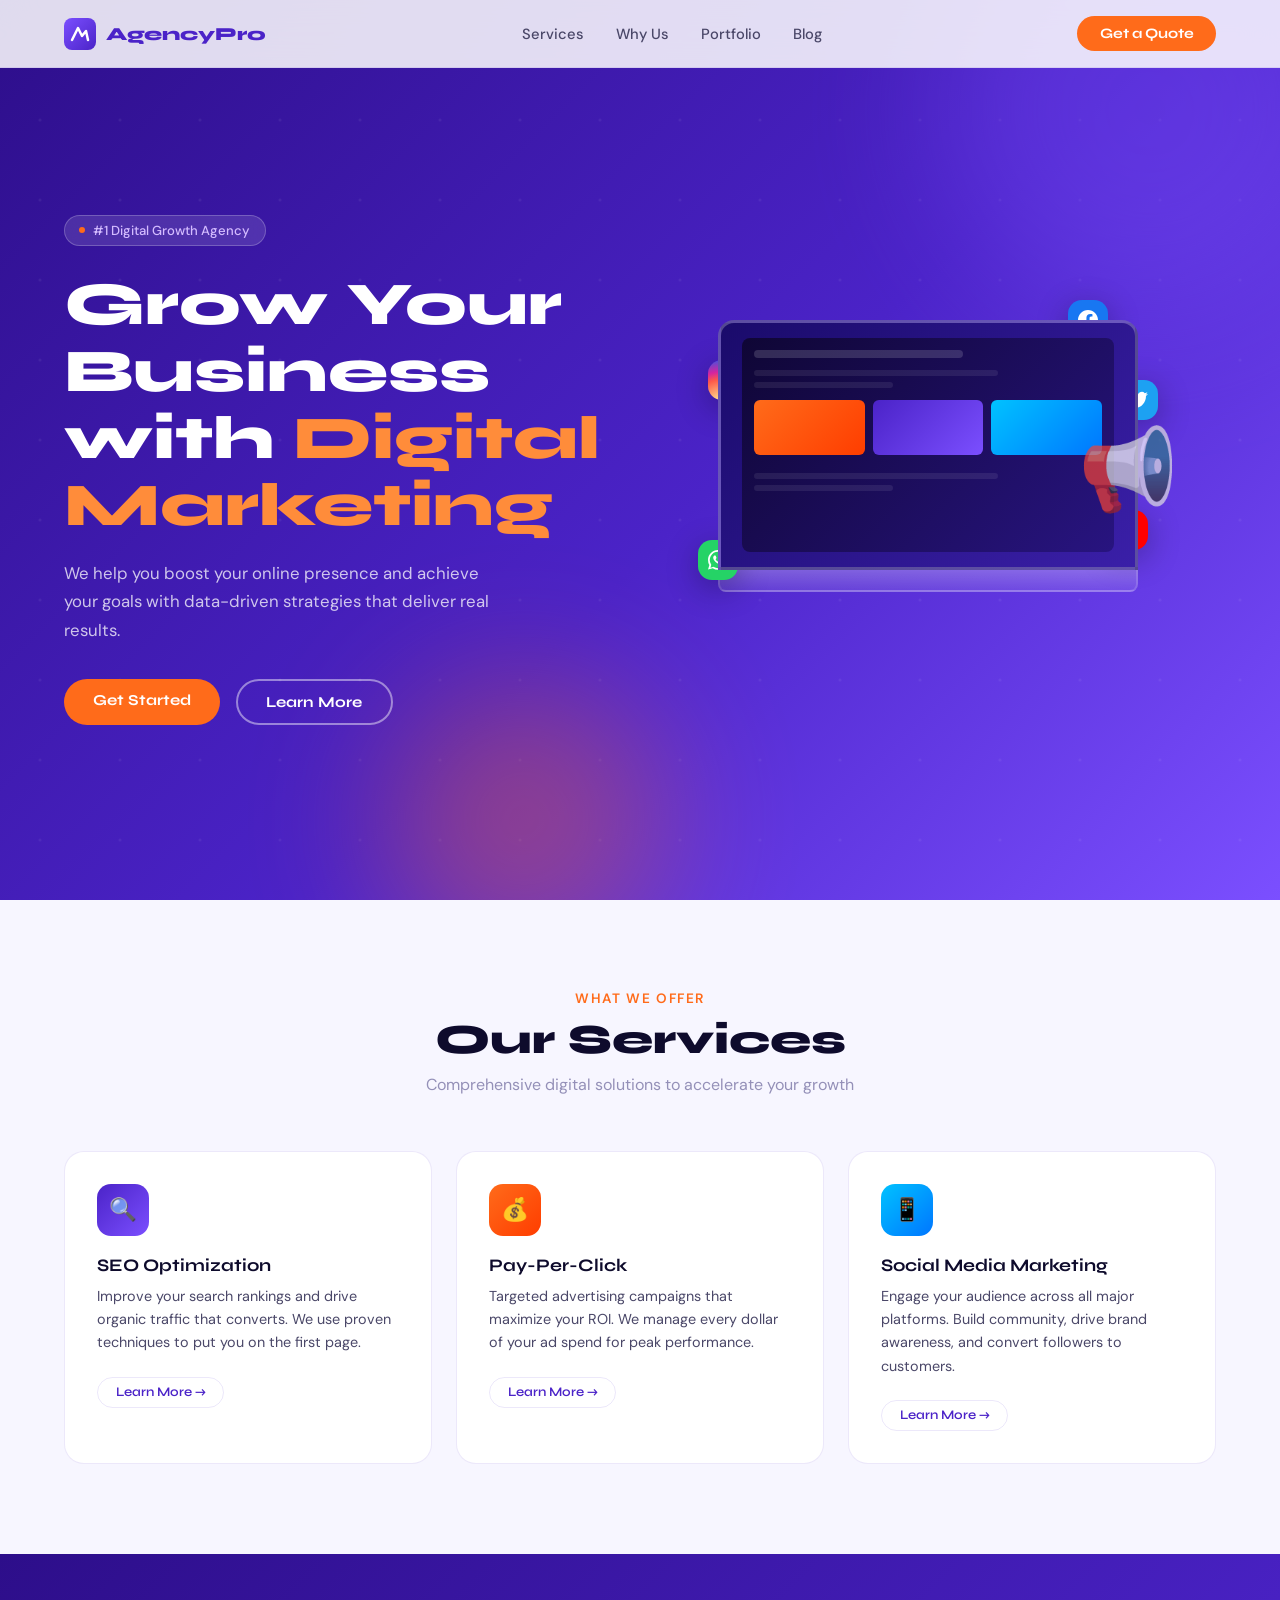
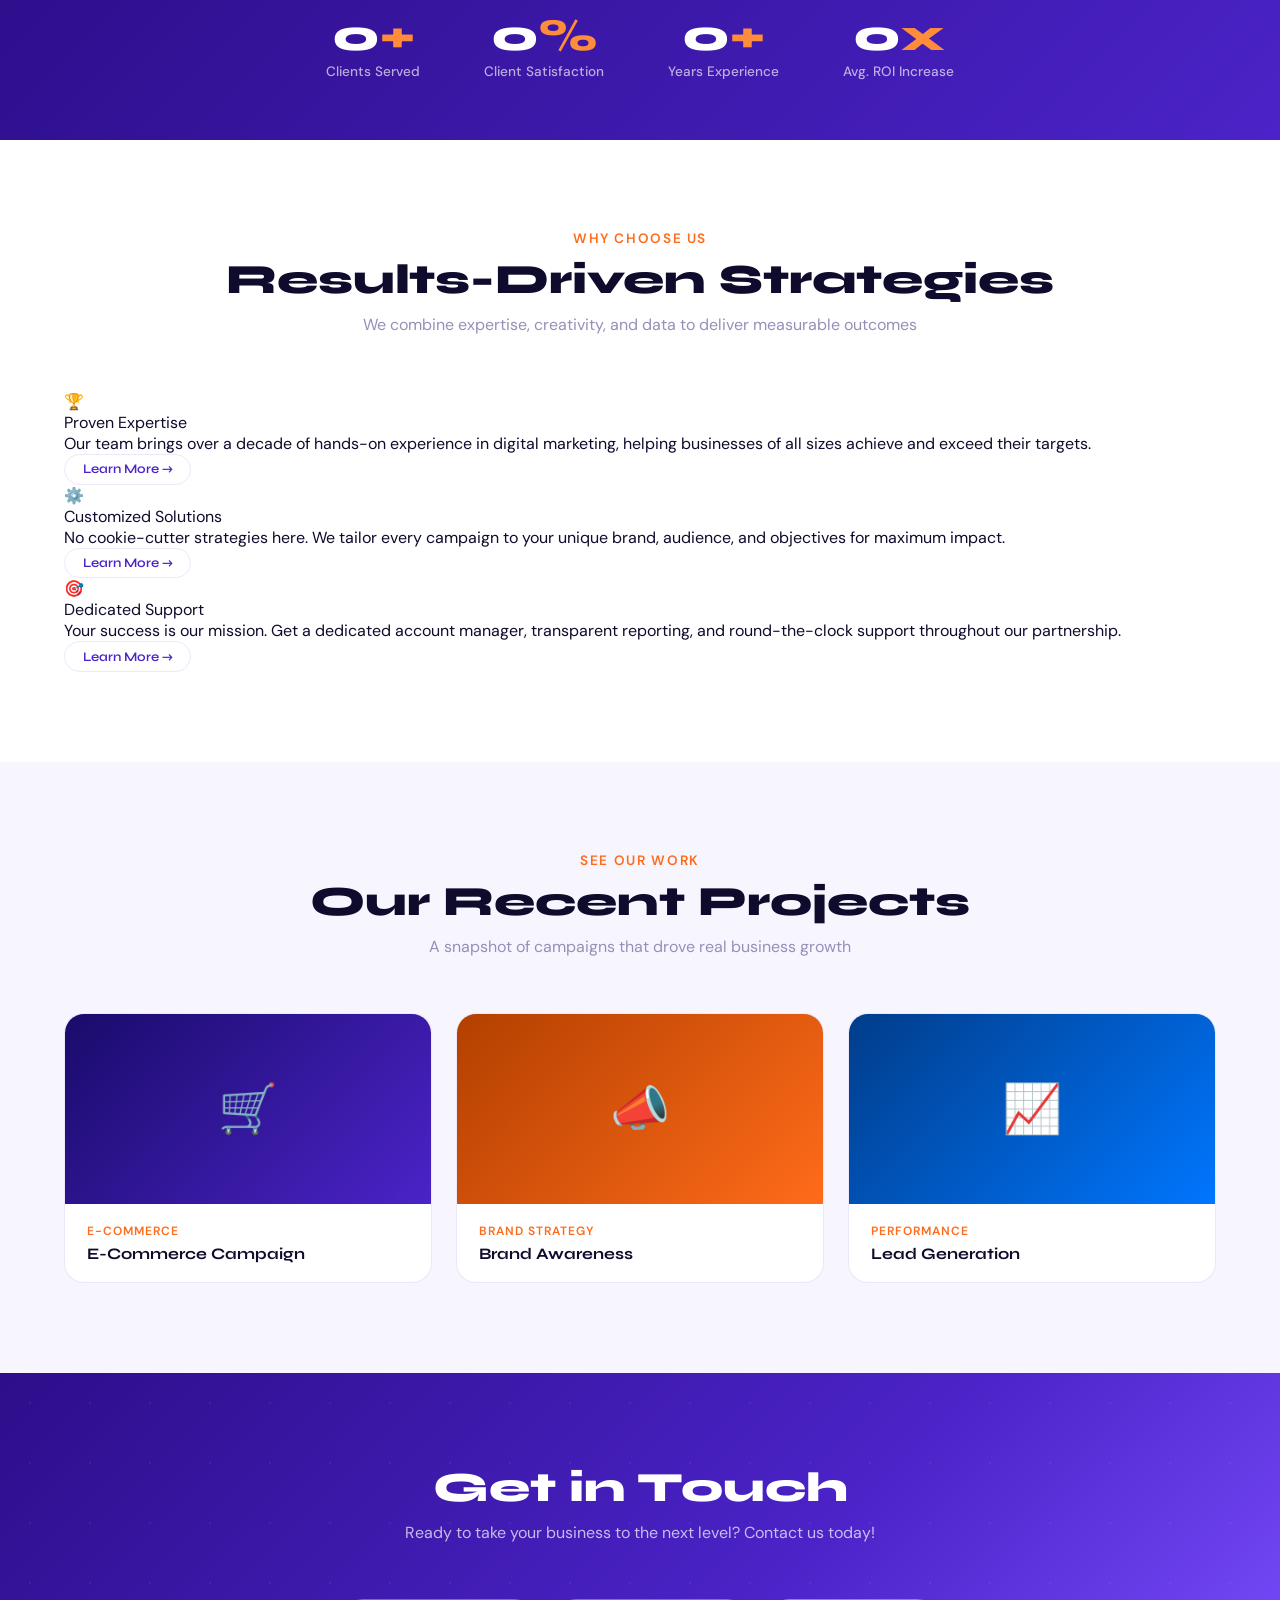
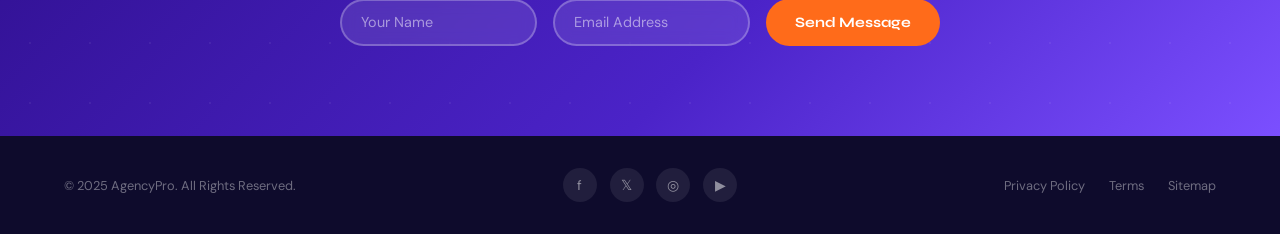
==== commit 82a46b37: "scss added" ====
--- a/index.html
+++ b/index.html
@@ -2,21 +2,23 @@
 <html lang="en">
 
 <head>
-    <meta charset="UTF-8">
-    <meta name="viewport" content="width=device-width, initial-scale=1.0">
+    <meta charset="UTF-8" />
+    <meta name="viewport" content="width=device-width, initial-scale=1.0" />
     <title>AgencyPro — Grow Your Business with Digital Marketing</title>
-    <link rel="preconnect" href="https://fonts.googleapis.com">
+
+    <link rel="preconnect" href="https://fonts.googleapis.com" />
     <link
         href="https://fonts.googleapis.com/css2?family=Syne:wght@400;600;700;800&family=DM+Sans:wght@300;400;500&display=swap"
-        rel="stylesheet">
-    <link rel="stylesheet" href="styles.css">
+        rel="stylesheet" />
+
+    <link rel="stylesheet" href="styles.css" />
 </head>
 
 <body>
 
-    <!-- NAV -->
-    <nav id="navbar">
-        <a href="/" class="nav-logo">
+    <!-- NAVBAR -->
+    <nav class="navbar" id="navbar">
+        <a href="/" class="navbar__logo">
             <svg viewBox="0 0 32 32" fill="none" xmlns="http://www.w3.org/2000/svg">
                 <rect width="32" height="32" rx="8" fill="url(#lg)" />
                 <path d="M8 22L14 10l4 8 4-5 2 9" stroke="#fff" stroke-width="2.5" stroke-linecap="round"
@@ -30,204 +32,247 @@
             </svg>
             AgencyPro
         </a>
-        <ul class="nav-links">
+
+        <ul class="navbar__links">
             <li><a href="#services">Services</a></li>
             <li><a href="#why">Why Us</a></li>
             <li><a href="#projects">Portfolio</a></li>
             <li><a href="#contact">Blog</a></li>
         </ul>
-        <a href="#contact" class="btn-quote">Get a Quote</a>
+
+        <a href="#contact" class="navbar__button">Get a Quote</a>
     </nav>
 
     <!-- HERO -->
     <section class="hero" id="home">
-        <div class="blob blob-1"></div>
-        <div class="blob blob-2"></div>
-
-        <div class="hero-content">
-            <div class="hero-badge"><span></span> #1 Digital Growth Agency</div>
-            <h1>Grow Your Business<br>with <span class="accent">Digital Marketing</span></h1>
-            <p class="hero-sub">We help you boost your online presence and achieve your goals with data-driven
-                strategies that deliver real results.</p>
-            <div class="hero-cta">
-                <a href="#contact" class="btn-primary">Get Started</a>
-                <a href="#services" class="btn-outline">Learn More</a>
-            </div>
-        </div>
-
-        <div class="hero-visual">
-            <div class="laptop-wrap">
+        <div class="hero__blob hero__blob--one"></div>
+        <div class="hero__blob hero__blob--two"></div>
+
+        <div class="hero__content">
+            <div class="hero__badge">
+                <span></span>
+                #1 Digital Growth Agency
+            </div>
+
+            <h1 class="hero__title">
+                Grow Your Business<br />
+                with <span class="hero__title-accent">Digital Marketing</span>
+            </h1>
+
+            <p class="hero__subtitle">
+                We help you boost your online presence and achieve your goals with data-driven
+                strategies that deliver real results.
+            </p>
+
+            <div class="hero__actions">
+                <a href="#contact" class="hero__button hero__button--primary">Get Started</a>
+                <a href="#services" class="hero__button hero__button--outline">Learn More</a>
+            </div>
+        </div>
+
+        <div class="hero__visual">
+            <div class="laptop__wrap">
                 <!-- Floating social icons -->
-                <div class="float-icon fi-fb">
+                <div class="social-float social-float--facebook">
                     <svg viewBox="0 0 24 24">
                         <path
                             d="M24 12.07C24 5.41 18.63 0 12 0S0 5.41 0 12.07C0 18.1 4.39 23.1 10.13 24v-8.44H7.08v-3.49h3.04V9.41c0-3.02 1.8-4.7 4.54-4.7 1.31 0 2.68.24 2.68.24v2.97h-1.5c-1.5 0-1.96.93-1.96 1.89v2.26h3.32l-.53 3.5h-2.79V24C19.61 23.1 24 18.1 24 12.07z" />
                     </svg>
                 </div>
-                <div class="float-icon fi-tw">
+
+                <div class="social-float social-float--twitter">
                     <svg viewBox="0 0 24 24">
                         <path
                             d="M23.95 4.57a10 10 0 01-2.82.77 4.96 4.96 0 002.16-2.72c-.95.55-2 .96-3.12 1.19a4.92 4.92 0 00-8.38 4.49A13.97 13.97 0 011.64 3.16a4.92 4.92 0 001.52 6.57 4.9 4.9 0 01-2.23-.6v.06a4.92 4.92 0 003.95 4.83 4.94 4.94 0 01-2.22.08 4.93 4.93 0 004.6 3.42A9.87 9.87 0 010 19.54a13.94 13.94 0 007.55 2.21c9.06 0 14.01-7.5 14.01-14.01 0-.21 0-.42-.02-.63A9.94 9.94 0 0024 4.59l-.05-.02z" />
                     </svg>
                 </div>
-                <div class="float-icon fi-yt">
+
+                <div class="social-float social-float--youtube">
                     <svg viewBox="0 0 24 24">
                         <path
                             d="M23.5 6.19a3.02 3.02 0 00-2.12-2.14C19.49 3.5 12 3.5 12 3.5s-7.49 0-9.38.55A3.02 3.02 0 00.5 6.19C0 8.09 0 12 0 12s0 3.91.5 5.81a3.02 3.02 0 002.12 2.14c1.89.55 9.38.55 9.38.55s7.49 0 9.38-.55a3.02 3.02 0 002.12-2.14C24 15.91 24 12 24 12s0-3.91-.5-5.81zM9.75 15.02V8.98L15.5 12l-5.75 3.02z" />
                     </svg>
                 </div>
-                <div class="float-icon fi-wa">
+
+                <div class="social-float social-float--whatsapp">
                     <svg viewBox="0 0 24 24">
                         <path
                             d="M17.47 14.38c-.3-.15-1.75-.86-2.02-.96-.27-.1-.46-.15-.66.15-.2.3-.75.96-.92 1.16-.17.2-.34.22-.63.07a8.02 8.02 0 01-2.36-1.46 8.86 8.86 0 01-1.63-2.03c-.17-.3-.02-.46.13-.6.13-.13.3-.34.44-.5.15-.17.2-.3.3-.5.1-.2.05-.37-.02-.52-.08-.15-.66-1.6-.9-2.2-.24-.57-.48-.5-.66-.5h-.56c-.2 0-.5.07-.77.37-.26.3-1 1-.97 2.43s1.02 2.82 1.16 3.01c.15.2 2 3.05 4.85 4.28.68.29 1.2.47 1.62.6.68.21 1.3.18 1.79.11.54-.08 1.67-.68 1.9-1.34.24-.66.24-1.22.17-1.34-.07-.12-.27-.2-.57-.34zM12 0C5.37 0 0 5.37 0 12a11.93 11.93 0 001.62 6.04L.06 23.5 5.67 22a11.94 11.94 0 006.33 1.8C18.63 23.8 24 18.43 24 12S18.63 0 12 0zm0 21.8a9.8 9.8 0 01-4.99-1.37l-.36-.21-3.7 1 1-3.59-.23-.37A9.8 9.8 0 0112 2.2a9.8 9.8 0 110 19.6z" />
                     </svg>
                 </div>
-                <div class="float-icon fi-ig">
+
+                <div class="social-float social-float--instagram">
                     <svg viewBox="0 0 24 24">
                         <path
                             d="M12 2.16c3.2 0 3.58.01 4.85.07 3.25.15 4.77 1.69 4.92 4.92.06 1.27.07 1.65.07 4.85 0 3.2-.01 3.58-.07 4.85-.15 3.23-1.66 4.77-4.92 4.92-1.27.06-1.64.07-4.85.07-3.2 0-3.58-.01-4.85-.07-3.26-.15-4.77-1.7-4.92-4.92C2.17 15.58 2.16 15.2 2.16 12c0-3.2.01-3.58.07-4.85C2.38 3.85 3.9 2.31 7.15 2.23 8.42 2.17 8.8 2.16 12 2.16zm0-2.16C8.74 0 8.33.01 7.05.07 2.7.27.27 2.7.07 7.05.01 8.33 0 8.74 0 12c0 3.26.01 3.67.07 4.95.2 4.36 2.62 6.78 6.98 6.98C8.33 23.99 8.74 24 12 24c3.26 0 3.67-.01 4.95-.07 4.35-.2 6.78-2.62 6.98-6.98.06-1.28.07-1.69.07-4.95 0-3.26-.01-3.67-.07-4.95C23.73 2.7 21.3.27 16.95.07 15.67.01 15.26 0 12 0zm0 5.84a6.16 6.16 0 100 12.32A6.16 6.16 0 0012 5.84zM12 16a4 4 0 110-8 4 4 0 010 8zm6.4-11.85a1.44 1.44 0 100 2.88 1.44 1.44 0 000-2.88z" />
                     </svg>
                 </div>
 
-                <div class="laptop-screen">
-                    <div class="laptop-screen-inner">
-                        <div class="mock-bar"></div>
-                        <div class="mock-bars">
-                            <div class="mock-bar-sm w70"></div>
-                            <div class="mock-bar-sm w40"></div>
+                <div class="laptop__screen">
+                    <div class="laptop__screen-inner">
+                        <div class="mockup__bar"></div>
+
+                        <div class="mockup__bars">
+                            <div class="mockup__bar-small mockup__bar-small--70"></div>
+                            <div class="mockup__bar-small mockup__bar-small--40"></div>
                         </div>
-                        <div class="mock-img-row">
-                            <div class="mock-img-box"></div>
-                            <div class="mock-img-box"></div>
-                            <div class="mock-img-box"></div>
+
+                        <div class="mockup__images">
+                            <div class="mockup__image-box"></div>
+                            <div class="mockup__image-box"></div>
+                            <div class="mockup__image-box"></div>
                         </div>
-                        <div class="mock-bars" style="margin-top:10px">
-                            <div class="mock-bar-sm w70"></div>
-                            <div class="mock-bar-sm w40"></div>
+
+                        <div class="mockup__bars" style="margin-top: 10px;">
+                            <div class="mockup__bar-small mockup__bar-small--70"></div>
+                            <div class="mockup__bar-small mockup__bar-small--40"></div>
                         </div>
                     </div>
                 </div>
-                <div class="laptop-base"></div>
-                <div class="mega-deco">📢</div>
+
+                <div class="laptop__base"></div>
+                <div class="laptop__megaphone">📢</div>
             </div>
         </div>
     </section>
 
     <!-- SERVICES -->
     <section class="services" id="services">
-        <p class="section-label reveal">What We Offer</p>
-        <h2 class="reveal">Our Services</h2>
-        <p class="section-sub reveal">Comprehensive digital solutions to accelerate your growth</p>
-        <div class="services-grid">
-            <div class="service-card reveal">
-                <div class="sc-icon sc-icon-1">🔍</div>
-                <div class="sc-title">SEO Optimization</div>
-                <div class="sc-desc">
+        <p class="section-heading__label reveal">What We Offer</p>
+        <h2 class="section-heading__title reveal">Our Services</h2>
+        <p class="section-heading__subtitle reveal">
+            Comprehensive digital solutions to accelerate your growth
+        </p>
+
+        <div class="services__grid">
+            <div class="services__card reveal">
+                <div class="services__icon services__icon--seo">🔍</div>
+                <div class="services__title">SEO Optimization</div>
+                <div class="services__description">
                     Improve your search rankings and drive organic traffic that converts.
                     We use proven techniques to put you on the first page.
                 </div>
-                <a href="/seo" class="btn-sm">Learn More →</a>
-            </div>
-
-            <div class="service-card reveal">
-                <div class="sc-icon sc-icon-2">💰</div>
-                <div class="sc-title">Pay-Per-Click</div>
-                <div class="sc-desc">
+                <a href="/seo" class="services__link">Learn More →</a>
+            </div>
+
+            <div class="services__card reveal">
+                <div class="services__icon services__icon--ppc">💰</div>
+                <div class="services__title">Pay-Per-Click</div>
+                <div class="services__description">
                     Targeted advertising campaigns that maximize your ROI.
                     We manage every dollar of your ad spend for peak performance.
                 </div>
-                <a href="/ppc" class="btn-sm">Learn More →</a>
-            </div>
-
-            <div class="service-card reveal">
-                <div class="sc-icon sc-icon-3">📱</div>
-                <div class="sc-title">Social Media Marketing</div>
-                <div class="sc-desc">
+                <a href="/ppc" class="services__link">Learn More →</a>
+            </div>
+
+            <div class="services__card reveal">
+                <div class="services__icon services__icon--smm">📱</div>
+                <div class="services__title">Social Media Marketing</div>
+                <div class="services__description">
                     Engage your audience across all major platforms.
                     Build community, drive brand awareness, and convert followers to customers.
                 </div>
-                <a href="/smm" class="btn-sm">Learn More →</a>
+                <a href="/smm" class="services__link">Learn More →</a>
             </div>
         </div>
     </section>
 
     <!-- STATS -->
-    <div class="stats-band">
-        <div class="stats-inner">
-            <div class="stat reveal">
-                <div class="stat-num" data-target="500">0<span>+</span></div>
-                <div class="stat-label">Clients Served</div>
-            </div>
-            <div class="stat reveal">
-                <div class="stat-num" data-target="98">0<span>%</span></div>
-                <div class="stat-label">Client Satisfaction</div>
-            </div>
-            <div class="stat reveal">
-                <div class="stat-num" data-target="12">0<span>+</span></div>
-                <div class="stat-label">Years Experience</div>
-            </div>
-            <div class="stat reveal">
-                <div class="stat-num" data-target="3">0<span>x</span></div>
-                <div class="stat-label">Avg. ROI Increase</div>
-            </div>
-        </div>
-    </div>
-
-    <!-- WHY US -->
-    <section id="why">
-        <p class="section-label reveal">Why Choose Us</p>
-        <h2 class="reveal">Results-Driven Strategies</h2>
-        <p class="section-sub reveal">We combine expertise, creativity, and data to deliver measurable outcomes</p>
-        <div class="why-grid">
-            <div class="why-card reveal">
-                <div class="why-icon wi-1">🏆</div>
-                <div class="why-title">Proven Expertise</div>
-                <div class="why-desc">Our team brings over a decade of hands-on experience in digital marketing, helping
-                    businesses of all sizes achieve and exceed their targets.</div>
-                <a href="#" class="btn-sm">Learn More →</a>
-            </div>
-            <div class="why-card reveal">
-                <div class="why-icon wi-2">⚙️</div>
-                <div class="why-title">Customized Solutions</div>
-                <div class="why-desc">No cookie-cutter strategies here. We tailor every campaign to your unique brand,
-                    audience, and objectives for maximum impact.</div>
-                <a href="#" class="btn-sm">Learn More →</a>
-            </div>
-            <div class="why-card reveal">
-                <div class="why-icon wi-3">🎯</div>
-                <div class="why-title">Dedicated Support</div>
-                <div class="why-desc">Your success is our mission. Get a dedicated account manager, transparent
-                    reporting, and round-the-clock support throughout our partnership.</div>
-                <a href="#" class="btn-sm">Learn More →</a>
+    <section class="stats">
+        <div class="stats__inner">
+            <div class="stats__item reveal">
+                <div class="stats__number" data-target="500">0<span>+</span></div>
+                <div class="stats__label">Clients Served</div>
+            </div>
+
+            <div class="stats__item reveal">
+                <div class="stats__number" data-target="98">0<span>%</span></div>
+                <div class="stats__label">Client Satisfaction</div>
+            </div>
+
+            <div class="stats__item reveal">
+                <div class="stats__number" data-target="12">0<span>+</span></div>
+                <div class="stats__label">Years Experience</div>
+            </div>
+
+            <div class="stats__item reveal">
+                <div class="stats__number" data-target="3">0<span>x</span></div>
+                <div class="stats__label">Avg. ROI Increase</div>
+            </div>
+        </div>
+    </section>
+
+    <!-- WHY -->
+    <section class="why" id="why">
+        <p class="section-heading__label reveal">Why Choose Us</p>
+        <h2 class="section-heading__title reveal">Results-Driven Strategies</h2>
+        <p class="section-heading__subtitle reveal">
+            We combine expertise, creativity, and data to deliver measurable outcomes
+        </p>
+
+        <div class="why__grid">
+            <div class="why__card reveal">
+                <div class="why__icon why__icon--expertise">🏆</div>
+                <div class="why__title">Proven Expertise</div>
+                <div class="why__description">
+                    Our team brings over a decade of hands-on experience in digital marketing, helping
+                    businesses of all sizes achieve and exceed their targets.
+                </div>
+                <a href="#" class="services__link">Learn More →</a>
+            </div>
+
+            <div class="why__card reveal">
+                <div class="why__icon why__icon--custom">⚙️</div>
+                <div class="why__title">Customized Solutions</div>
+                <div class="why__description">
+                    No cookie-cutter strategies here. We tailor every campaign to your unique brand,
+                    audience, and objectives for maximum impact.
+                </div>
+                <a href="#" class="services__link">Learn More →</a>
+            </div>
+
+            <div class="why__card reveal">
+                <div class="why__icon why__icon--support">🎯</div>
+                <div class="why__title">Dedicated Support</div>
+                <div class="why__description">
+                    Your success is our mission. Get a dedicated account manager, transparent
+                    reporting, and round-the-clock support throughout our partnership.
+                </div>
+                <a href="#" class="services__link">Learn More →</a>
             </div>
         </div>
     </section>
 
     <!-- PROJECTS -->
     <section class="projects" id="projects">
-        <p class="section-label reveal">See Our Work</p>
-        <h2 class="reveal">Our Recent Projects</h2>
-        <p class="section-sub reveal">A snapshot of campaigns that drove real business growth</p>
-        <div class="projects-grid">
-            <div class="project-card reveal">
-                <div class="project-img pi-1">🛒</div>
-                <div class="project-info">
-                    <div class="project-tag">E-Commerce</div>
-                    <div class="project-name">E-Commerce Campaign</div>
-                </div>
-            </div>
-            <div class="project-card reveal">
-                <div class="project-img pi-2">📣</div>
-                <div class="project-info">
-                    <div class="project-tag">Brand Strategy</div>
-                    <div class="project-name">Brand Awareness</div>
-                </div>
-            </div>
-            <div class="project-card reveal">
-                <div class="project-img pi-3">📈</div>
-                <div class="project-info">
-                    <div class="project-tag">Performance</div>
-                    <div class="project-name">Lead Generation</div>
+        <p class="section-heading__label reveal">See Our Work</p>
+        <h2 class="section-heading__title reveal">Our Recent Projects</h2>
+        <p class="section-heading__subtitle reveal">
+            A snapshot of campaigns that drove real business growth
+        </p>
+
+        <div class="projects__grid">
+            <div class="projects__card reveal">
+                <div class="projects__image projects__image--ecommerce">🛒</div>
+                <div class="projects__info">
+                    <div class="projects__tag">E-Commerce</div>
+                    <div class="projects__name">E-Commerce Campaign</div>
+                </div>
+            </div>
+
+            <div class="projects__card reveal">
+                <div class="projects__image projects__image--brand">📣</div>
+                <div class="projects__info">
+                    <div class="projects__tag">Brand Strategy</div>
+                    <div class="projects__name">Brand Awareness</div>
+                </div>
+            </div>
+
+            <div class="projects__card reveal">
+                <div class="projects__image projects__image--lead">📈</div>
+                <div class="projects__info">
+                    <div class="projects__tag">Performance</div>
+                    <div class="projects__name">Lead Generation</div>
                 </div>
             </div>
         </div>
@@ -235,31 +280,37 @@
 
     <!-- CONTACT -->
     <section class="contact" id="contact">
-        <h2 class="reveal">Get in Touch</h2>
-        <p class="section-sub reveal">Ready to take your business to the next level? Contact us today!</p>
-        <form class="contact-form reveal" onsubmit="handleSubmit(event)">
-            <input type="text" placeholder="Your Name" required>
-            <input type="email" placeholder="Email Address" required>
-            <button type="submit">Send Message</button>
+        <h2 class="section-heading__title reveal">Get in Touch</h2>
+        <p class="section-heading__subtitle reveal">
+            Ready to take your business to the next level? Contact us today!
+        </p>
+
+        <form class="contact__form reveal" onsubmit="handleSubmit(event)">
+            <input class="contact__input" type="text" placeholder="Your Name" required />
+            <input class="contact__input" type="email" placeholder="Email Address" required />
+            <button class="contact__button" type="submit">Send Message</button>
         </form>
     </section>
 
     <!-- FOOTER -->
-    <footer>
-        <div class="footer-copy">© 2025 AgencyPro. All Rights Reserved.</div>
-        <div class="social-row">
-            <a href="#" class="social-btn" title="Facebook">f</a>
-            <a href="#" class="social-btn" title="Twitter">𝕏</a>
-            <a href="#" class="social-btn" title="Instagram">◎</a>
-            <a href="#" class="social-btn" title="YouTube">▶</a>
-        </div>
-        <div class="footer-links">
+    <footer class="footer">
+        <div class="footer__copy">© 2025 AgencyPro. All Rights Reserved.</div>
+
+        <div class="footer__socials">
+            <a href="#" class="footer__social-btn" title="Facebook">f</a>
+            <a href="#" class="footer__social-btn" title="Twitter">𝕏</a>
+            <a href="#" class="footer__social-btn" title="Instagram">◎</a>
+            <a href="#" class="footer__social-btn" title="YouTube">▶</a>
+        </div>
+
+        <div class="footer__links">
             <a href="#">Privacy Policy</a>
             <a href="#">Terms</a>
             <a href="#">Sitemap</a>
         </div>
     </footer>
+
+    <script src="/index.js"></script>
 </body>
-<script src="index.js"></script>
 
 </html>
--- a/styles.css
+++ b/styles.css
@@ -0,0 +1,914 @@
+@charset "UTF-8";
+:root {
+  --color-violet: #4b23c8;
+  --color-violet-deep: #2d0e8a;
+  --color-violet-mid: #5e35d8;
+  --color-orange: #ff6b1a;
+  --color-orange-light: #ff8c3a;
+  --color-white: #ffffff;
+  --color-off-white: #f7f6ff;
+  --color-text-dark: #0e0b2c;
+  --color-text-mid: #4a4768;
+  --color-text-light: #9490b8;
+  --color-card-bg: #ffffff;
+  --color-border: rgba(75, 35, 200, 0.1);
+}
+
+*,
+*::before,
+*::after {
+  box-sizing: border-box;
+  margin: 0;
+  padding: 0;
+}
+
+html {
+  scroll-behavior: smooth;
+}
+
+body {
+  font-family: "DM Sans", sans-serif;
+  color: var(--color-text-dark);
+  background: var(--color-white);
+  overflow-x: hidden;
+}
+
+section {
+  padding: 90px 5vw;
+}
+
+h1,
+h2,
+h3,
+h4,
+h5,
+h6 {
+  font-family: "Syne", sans-serif;
+}
+
+.section-heading__label {
+  text-align: center;
+  font-size: 0.85rem;
+  font-weight: 600;
+  color: var(--color-orange);
+  letter-spacing: 0.12em;
+  text-transform: uppercase;
+  margin-bottom: 0.5rem;
+}
+.section-heading__title {
+  font-size: clamp(1.8rem, 3.5vw, 2.6rem);
+  font-weight: 800;
+  text-align: center;
+  color: var(--color-text-dark);
+  margin-bottom: 0.6rem;
+}
+.section-heading__subtitle {
+  text-align: center;
+  color: var(--color-text-light);
+  font-size: 1rem;
+  margin-bottom: 3.5rem;
+}
+
+.reveal {
+  opacity: 0;
+  transform: translateY(30px);
+  transition: opacity 0.65s ease, transform 0.65s ease;
+}
+.reveal.visible {
+  opacity: 1;
+  transform: translateY(0);
+}
+
+@keyframes fade-up {
+  from {
+    opacity: 0;
+    transform: translateY(28px);
+  }
+  to {
+    opacity: 1;
+    transform: translateY(0);
+  }
+}
+@keyframes drift {
+  from {
+    transform: translate(0, 0) scale(1);
+  }
+  to {
+    transform: translate(30px, 20px) scale(1.08);
+  }
+}
+@keyframes float-y {
+  0%, 100% {
+    transform: translateY(0);
+  }
+  50% {
+    transform: translateY(-10px);
+  }
+}
+.navbar {
+  position: fixed;
+  top: 0;
+  left: 0;
+  width: 100%;
+  z-index: 100;
+  display: flex;
+  align-items: center;
+  justify-content: space-between;
+  padding: 0 5vw;
+  height: 68px;
+  background: rgba(255, 255, 255, 0.85);
+  backdrop-filter: blur(18px);
+  border-bottom: 1px solid var(--color-border);
+  transition: box-shadow 0.3s;
+}
+.navbar--scrolled {
+  box-shadow: 0 4px 32px rgba(75, 35, 200, 0.1);
+}
+.navbar__logo {
+  display: flex;
+  align-items: center;
+  gap: 10px;
+  font-family: "Syne", sans-serif;
+  font-weight: 800;
+  font-size: 1.15rem;
+  color: var(--color-violet);
+  text-decoration: none;
+}
+.navbar__logo svg {
+  width: 32px;
+  height: 32px;
+}
+.navbar__links {
+  display: flex;
+  gap: 2rem;
+  list-style: none;
+}
+.navbar__links a {
+  font-size: 0.92rem;
+  font-weight: 500;
+  color: var(--color-text-mid);
+  text-decoration: none;
+  transition: color 0.2s;
+}
+.navbar__links a:hover {
+  color: var(--color-violet);
+}
+.navbar__button {
+  background: var(--color-orange);
+  color: #fff;
+  padding: 0.55rem 1.4rem;
+  border-radius: 30px;
+  font-family: "Syne", sans-serif;
+  font-weight: 700;
+  font-size: 0.9rem;
+  border: none;
+  cursor: pointer;
+  text-decoration: none;
+  transition: background 0.25s, transform 0.2s, box-shadow 0.2s;
+  display: inline-block;
+}
+.navbar__button:hover {
+  background: var(--color-orange-light);
+  transform: translateY(-2px);
+  box-shadow: 0 8px 24px rgba(255, 107, 26, 0.35);
+}
+
+@media (max-width: 768px) {
+  .navbar__links {
+    display: none;
+  }
+}
+.footer {
+  background: var(--color-text-dark);
+  padding: 2rem 5vw;
+  display: flex;
+  align-items: center;
+  justify-content: space-between;
+  flex-wrap: wrap;
+  gap: 1rem;
+}
+.footer__copy {
+  font-size: 0.8rem;
+  color: rgba(255, 255, 255, 0.4);
+}
+.footer__links {
+  display: flex;
+  gap: 1.5rem;
+}
+.footer__links a {
+  font-size: 0.8rem;
+  color: rgba(255, 255, 255, 0.4);
+  text-decoration: none;
+  transition: color 0.2s;
+}
+.footer__links a:hover {
+  color: #fff;
+}
+.footer__socials {
+  display: flex;
+  gap: 0.8rem;
+}
+.footer__social-btn {
+  width: 34px;
+  height: 34px;
+  border-radius: 50%;
+  background: rgba(255, 255, 255, 0.08);
+  display: flex;
+  align-items: center;
+  justify-content: center;
+  color: rgba(255, 255, 255, 0.5);
+  text-decoration: none;
+  font-size: 0.85rem;
+  transition: background 0.25s, color 0.25s;
+}
+.footer__social-btn:hover {
+  background: var(--color-orange);
+  color: #fff;
+}
+
+@media (max-width: 768px) {
+  .footer {
+    flex-direction: column;
+    text-align: center;
+  }
+}
+.hero {
+  min-height: 100vh;
+  background: linear-gradient(135deg, var(--color-violet-deep) 0%, var(--color-violet) 55%, #7b4fff 100%);
+  display: flex;
+  align-items: center;
+  padding: 100px 5vw 60px;
+  position: relative;
+  overflow: hidden;
+}
+.hero::before {
+  content: "";
+  position: absolute;
+  inset: 0;
+  background: url("data:image/svg+xml,%3Csvg width='80' height='80' viewBox='0 0 80 80' xmlns='http://www.w3.org/2000/svg'%3E%3Ccircle cx='40' cy='40' r='1.5' fill='rgba(255,255,255,0.06)'/%3E%3C/svg%3E") repeat;
+  pointer-events: none;
+}
+.hero__blob {
+  position: absolute;
+  border-radius: 50%;
+  filter: blur(70px);
+  opacity: 0.35;
+  pointer-events: none;
+}
+.hero__blob--one {
+  width: 420px;
+  height: 420px;
+  background: #7b4fff;
+  top: -100px;
+  right: -80px;
+  animation: drift 9s ease-in-out infinite alternate;
+}
+.hero__blob--two {
+  width: 280px;
+  height: 280px;
+  background: var(--color-orange);
+  bottom: -60px;
+  left: 30%;
+  animation: drift 12s ease-in-out infinite alternate-reverse;
+}
+.hero__content {
+  flex: 0 0 50%;
+  position: relative;
+  z-index: 2;
+}
+.hero__badge {
+  display: inline-flex;
+  align-items: center;
+  gap: 0.5rem;
+  background: rgba(255, 255, 255, 0.12);
+  border: 1px solid rgba(255, 255, 255, 0.22);
+  color: #d4bcff;
+  font-size: 0.82rem;
+  font-weight: 500;
+  padding: 0.4rem 0.9rem;
+  border-radius: 20px;
+  margin-bottom: 1.6rem;
+  backdrop-filter: blur(8px);
+  animation: fade-up 0.7s ease both;
+}
+.hero__badge span {
+  width: 6px;
+  height: 6px;
+  border-radius: 50%;
+  background: var(--color-orange);
+  display: inline-block;
+}
+.hero__title {
+  font-weight: 800;
+  font-size: clamp(2.4rem, 5vw, 3.8rem);
+  line-height: 1.1;
+  color: #fff;
+  margin-bottom: 1.2rem;
+  animation: fade-up 0.7s 0.1s ease both;
+}
+.hero__title-accent {
+  color: var(--color-orange-light);
+}
+.hero__subtitle {
+  font-size: 1.05rem;
+  color: rgba(255, 255, 255, 0.75);
+  line-height: 1.7;
+  max-width: 440px;
+  margin-bottom: 2.2rem;
+  animation: fade-up 0.7s 0.2s ease both;
+}
+.hero__actions {
+  display: flex;
+  gap: 1rem;
+  flex-wrap: wrap;
+  animation: fade-up 0.7s 0.3s ease both;
+}
+.hero__visual {
+  flex: 0 0 50%;
+  display: flex;
+  justify-content: center;
+  align-items: center;
+  position: relative;
+  z-index: 2;
+  animation: fade-up 0.9s 0.15s ease both;
+}
+.hero__button--primary, .hero__button--outline {
+  padding: 0.75rem 1.8rem;
+  border-radius: 30px;
+  font-family: "Syne", sans-serif;
+  font-weight: 700;
+  font-size: 0.95rem;
+  text-decoration: none;
+  display: inline-block;
+  transition: all 0.25s;
+}
+.hero__button--primary {
+  background: var(--color-orange);
+  color: #fff;
+}
+.hero__button--primary:hover {
+  background: var(--color-orange-light);
+  transform: translateY(-3px);
+  box-shadow: 0 10px 28px rgba(255, 107, 26, 0.4);
+}
+.hero__button--outline {
+  background: transparent;
+  color: #fff;
+  border: 2px solid rgba(255, 255, 255, 0.45);
+}
+.hero__button--outline:hover {
+  border-color: #fff;
+  background: rgba(255, 255, 255, 0.1);
+  transform: translateY(-3px);
+}
+
+.laptop__wrap {
+  position: relative;
+  width: 420px;
+  height: 300px;
+}
+.laptop__screen {
+  width: 100%;
+  height: 250px;
+  background: linear-gradient(135deg, #1a0b6b 0%, #3a1fa8 100%);
+  border-radius: 16px 16px 0 0;
+  border: 3px solid rgba(255, 255, 255, 0.25);
+  display: flex;
+  align-items: center;
+  justify-content: center;
+  overflow: hidden;
+  position: relative;
+}
+.laptop__screen-inner {
+  width: 90%;
+  height: 88%;
+  background: linear-gradient(135deg, #0f0635, #281480);
+  border-radius: 8px;
+  display: flex;
+  flex-direction: column;
+  padding: 12px;
+  gap: 8px;
+}
+.laptop__base {
+  width: 100%;
+  height: 22px;
+  background: linear-gradient(180deg, rgba(255, 255, 255, 0.25), rgba(255, 255, 255, 0.1));
+  border-radius: 0 0 8px 8px;
+  border: 2px solid rgba(255, 255, 255, 0.15);
+  border-top: none;
+}
+.laptop__megaphone {
+  position: absolute;
+  right: -40px;
+  top: 50%;
+  transform: translateY(-50%);
+  font-size: 5rem;
+  opacity: 0.7;
+  animation: float-y 5s ease-in-out infinite;
+}
+
+.mockup__bar {
+  height: 8px;
+  background: rgba(255, 255, 255, 0.15);
+  border-radius: 4px;
+  width: 60%;
+}
+.mockup__bars {
+  display: flex;
+  flex-direction: column;
+  gap: 6px;
+  margin-top: 4px;
+}
+.mockup__bar-small {
+  height: 6px;
+  background: rgba(255, 255, 255, 0.08);
+  border-radius: 4px;
+}
+.mockup__bar-small--40 {
+  width: 40%;
+}
+.mockup__bar-small--70 {
+  width: 70%;
+}
+.mockup__images {
+  display: flex;
+  gap: 8px;
+  margin-top: 4px;
+}
+.mockup__image-box {
+  flex: 1;
+  height: 55px;
+  border-radius: 6px;
+}
+.mockup__image-box:nth-child(1) {
+  background: linear-gradient(135deg, #ff6b1a, #ff3d00);
+}
+.mockup__image-box:nth-child(2) {
+  background: linear-gradient(135deg, #4b23c8, #7b4fff);
+}
+.mockup__image-box:nth-child(3) {
+  background: linear-gradient(135deg, #00c2ff, #0076ff);
+}
+
+.social-float {
+  position: absolute;
+  border-radius: 14px;
+  padding: 10px;
+  box-shadow: 0 8px 32px rgba(0, 0, 0, 0.3);
+  animation: float-y 4s ease-in-out infinite;
+  display: flex;
+  align-items: center;
+  justify-content: center;
+}
+.social-float svg {
+  width: 20px;
+  height: 20px;
+  fill: #fff;
+}
+.social-float--facebook {
+  background: #1877f2;
+  top: -20px;
+  right: 30px;
+  animation-delay: 0s;
+}
+.social-float--twitter {
+  background: #1da1f2;
+  top: 60px;
+  right: -20px;
+  animation-delay: 0.8s;
+}
+.social-float--youtube {
+  background: #ff0000;
+  bottom: 70px;
+  right: -10px;
+  animation-delay: 1.4s;
+}
+.social-float--whatsapp {
+  background: #25d366;
+  bottom: 40px;
+  left: -20px;
+  animation-delay: 0.5s;
+}
+.social-float--instagram {
+  background: radial-gradient(circle at 30% 107%, #fdf497 0%, #fd5949 45%, #d6249f 60%, #285aeb 90%);
+  top: 40px;
+  left: -10px;
+  animation-delay: 1.1s;
+}
+
+@media (max-width: 768px) {
+  .hero {
+    flex-direction: column;
+    text-align: center;
+    padding: 100px 5vw 60px;
+  }
+  .hero__subtitle {
+    margin: 0 auto 2rem;
+  }
+  .hero__actions {
+    justify-content: center;
+  }
+  .hero__visual {
+    margin-top: 3rem;
+    flex: none;
+  }
+  .laptop__wrap {
+    width: 280px;
+    height: 200px;
+  }
+  .laptop__screen {
+    height: 168px;
+  }
+  .laptop__megaphone {
+    display: none;
+  }
+}
+.services {
+  background: var(--color-off-white);
+}
+.services__grid {
+  display: grid;
+  grid-template-columns: repeat(auto-fit, minmax(280px, 1fr));
+  gap: 1.5rem;
+}
+.services__card {
+  background: var(--color-card-bg);
+  border-radius: 20px;
+  padding: 2rem;
+  border: 1px solid var(--color-border);
+  transition: transform 0.3s, box-shadow 0.3s;
+  position: relative;
+  overflow: hidden;
+}
+.services__card::after {
+  content: "";
+  position: absolute;
+  inset: 0;
+  background: linear-gradient(135deg, var(--color-violet) 0%, #7b4fff 100%);
+  opacity: 0;
+  transition: opacity 0.35s;
+  border-radius: inherit;
+  z-index: 0;
+}
+.services__card:hover {
+  transform: translateY(-6px);
+  box-shadow: 0 20px 50px rgba(75, 35, 200, 0.18);
+}
+.services__card:hover::after {
+  opacity: 1;
+}
+.services__card:hover .services__title,
+.services__card:hover .services__description {
+  color: #fff;
+}
+.services__card:hover .services__link {
+  background: rgba(255, 255, 255, 0.2);
+  border-color: rgba(255, 255, 255, 0.4);
+  color: #fff;
+}
+.services__card > * {
+  position: relative;
+  z-index: 1;
+  transition: color 0.35s;
+}
+.services__icon {
+  width: 52px;
+  height: 52px;
+  border-radius: 14px;
+  display: flex;
+  align-items: center;
+  justify-content: center;
+  margin-bottom: 1.2rem;
+  font-size: 1.4rem;
+}
+.services__icon--seo {
+  background: linear-gradient(135deg, #4b23c8, #7b4fff);
+}
+.services__icon--ppc {
+  background: linear-gradient(135deg, #ff6b1a, #ff3d00);
+}
+.services__icon--smm {
+  background: linear-gradient(135deg, #00c2ff, #0076ff);
+}
+.services__title {
+  font-family: "Syne", sans-serif;
+  font-weight: 700;
+  font-size: 1.1rem;
+  margin-bottom: 0.6rem;
+  color: var(--color-text-dark);
+}
+.services__description {
+  font-size: 0.9rem;
+  color: var(--color-text-mid);
+  line-height: 1.6;
+  margin-bottom: 1.4rem;
+}
+.services__link {
+  display: inline-block;
+  font-family: "Syne", sans-serif;
+  font-weight: 600;
+  font-size: 0.82rem;
+  color: var(--color-violet);
+  border: 1.5px solid var(--color-border);
+  border-radius: 20px;
+  padding: 0.4rem 1.1rem;
+  text-decoration: none;
+  transition: all 0.25s;
+  cursor: pointer;
+}
+.services__link:hover {
+  background: var(--color-violet);
+  color: #fff;
+  border-color: var(--color-violet);
+}
+
+.stats {
+  background: linear-gradient(135deg, var(--color-violet-deep), var(--color-violet));
+  padding: 60px 5vw;
+}
+.stats__inner {
+  display: flex;
+  justify-content: center;
+  gap: 4rem;
+  flex-wrap: wrap;
+}
+.stats__item {
+  text-align: center;
+}
+.stats__number {
+  font-family: "Syne", sans-serif;
+  font-size: 2.8rem;
+  font-weight: 800;
+  color: #fff;
+  line-height: 1;
+  margin-bottom: 0.3rem;
+}
+.stats__number span {
+  color: var(--color-orange-light);
+}
+.stats__label {
+  font-size: 0.85rem;
+  color: rgba(255, 255, 255, 0.65);
+  font-weight: 500;
+}
+
+@media (max-width: 768px) {
+  .stats__inner {
+    gap: 2.5rem;
+  }
+}
+.stats {
+  background: linear-gradient(135deg, var(--color-violet-deep), var(--color-violet));
+  padding: 60px 5vw;
+}
+.stats__inner {
+  display: flex;
+  justify-content: center;
+  gap: 4rem;
+  flex-wrap: wrap;
+}
+.stats__item {
+  text-align: center;
+}
+.stats__number {
+  font-family: "Syne", sans-serif;
+  font-size: 2.8rem;
+  font-weight: 800;
+  color: #fff;
+  line-height: 1;
+  margin-bottom: 0.3rem;
+}
+.stats__number span {
+  color: var(--color-orange-light);
+}
+.stats__label {
+  font-size: 0.85rem;
+  color: rgba(255, 255, 255, 0.65);
+  font-weight: 500;
+}
+
+@media (max-width: 768px) {
+  .stats__inner {
+    gap: 2.5rem;
+  }
+}
+.projects {
+  background: var(--color-off-white);
+}
+.projects__grid {
+  display: grid;
+  grid-template-columns: repeat(auto-fit, minmax(260px, 1fr));
+  gap: 1.5rem;
+}
+.projects__card {
+  border-radius: 20px;
+  overflow: hidden;
+  background: #fff;
+  border: 1px solid var(--color-border);
+  transition: transform 0.3s, box-shadow 0.3s;
+  cursor: pointer;
+}
+.projects__card:hover {
+  transform: translateY(-6px);
+  box-shadow: 0 20px 50px rgba(75, 35, 200, 0.15);
+}
+.projects__card:hover .projects__image::after {
+  background: rgba(0, 0, 0, 0.15);
+}
+.projects__image {
+  height: 190px;
+  display: flex;
+  align-items: center;
+  justify-content: center;
+  font-size: 3rem;
+  position: relative;
+  overflow: hidden;
+}
+.projects__image::after {
+  content: "";
+  position: absolute;
+  inset: 0;
+  background: rgba(0, 0, 0, 0);
+  transition: background 0.3s;
+}
+.projects__image--ecommerce {
+  background: linear-gradient(135deg, #1a0b6b, #4b23c8);
+}
+.projects__image--brand {
+  background: linear-gradient(135deg, #b34000, #ff6b1a);
+}
+.projects__image--lead {
+  background: linear-gradient(135deg, #003d8a, #0076ff);
+}
+.projects__info {
+  padding: 1.2rem 1.4rem;
+}
+.projects__tag {
+  font-size: 0.75rem;
+  font-weight: 600;
+  color: var(--color-orange);
+  letter-spacing: 0.08em;
+  text-transform: uppercase;
+  margin-bottom: 0.3rem;
+}
+.projects__name {
+  font-family: "Syne", sans-serif;
+  font-weight: 700;
+  font-size: 1rem;
+  color: var(--color-text-dark);
+}
+
+.contact {
+  background: linear-gradient(135deg, var(--color-violet-deep) 0%, var(--color-violet) 60%, #7b4fff 100%);
+  text-align: center;
+  padding: 90px 5vw;
+  position: relative;
+  overflow: hidden;
+}
+.contact::before {
+  content: "";
+  position: absolute;
+  inset: 0;
+  background: url("data:image/svg+xml,%3Csvg width='60' height='60' viewBox='0 0 60 60' xmlns='http://www.w3.org/2000/svg'%3E%3Ccircle cx='30' cy='30' r='1' fill='rgba(255,255,255,0.07)'/%3E%3C/svg%3E") repeat;
+}
+.contact > * {
+  position: relative;
+  z-index: 1;
+}
+.contact h2 {
+  color: #fff;
+}
+.contact .section-heading__subtitle {
+  color: rgba(255, 255, 255, 0.7);
+}
+.contact__form {
+  display: flex;
+  justify-content: center;
+  gap: 1rem;
+  flex-wrap: wrap;
+  max-width: 600px;
+  margin: 0 auto;
+}
+.contact__input {
+  flex: 1;
+  min-width: 160px;
+  padding: 0.8rem 1.2rem;
+  border-radius: 30px;
+  border: 2px solid rgba(255, 255, 255, 0.25);
+  background: rgba(255, 255, 255, 0.1);
+  color: #fff;
+  font-family: "DM Sans", sans-serif;
+  font-size: 0.9rem;
+  outline: none;
+  backdrop-filter: blur(8px);
+  transition: border-color 0.25s;
+}
+.contact__input::placeholder {
+  color: rgba(255, 255, 255, 0.5);
+}
+.contact__input:focus {
+  border-color: rgba(255, 255, 255, 0.6);
+}
+.contact__button {
+  background: var(--color-orange);
+  color: #fff;
+  border: none;
+  cursor: pointer;
+  padding: 0.8rem 1.8rem;
+  border-radius: 30px;
+  font-family: "Syne", sans-serif;
+  font-weight: 700;
+  font-size: 0.9rem;
+  transition: all 0.25s;
+  white-space: nowrap;
+}
+.contact__button:hover {
+  background: var(--color-orange-light);
+  transform: translateY(-2px);
+  box-shadow: 0 8px 24px rgba(255, 107, 26, 0.4);
+}
+
+.service-detail__hero {
+  min-height: 70vh;
+  background: linear-gradient(135deg, var(--color-violet-deep) 0%, var(--color-violet) 55%, #7b4fff 100%);
+  display: flex;
+  flex-direction: column;
+  justify-content: center;
+  align-items: center;
+  padding: 140px 5vw 80px;
+  text-align: center;
+  color: #fff;
+}
+.service-detail__hero h1 {
+  max-width: 900px;
+  margin-bottom: 1.2rem;
+}
+.service-detail__hero p {
+  max-width: 720px;
+  font-size: 1.05rem;
+  line-height: 1.8;
+  color: rgba(255, 255, 255, 0.8);
+}
+.service-detail__badge {
+  display: inline-flex;
+  align-items: center;
+  gap: 0.5rem;
+  background: rgba(255, 255, 255, 0.12);
+  border: 1px solid rgba(255, 255, 255, 0.22);
+  color: #d4bcff;
+  font-size: 0.85rem;
+  font-weight: 600;
+  padding: 0.45rem 1rem;
+  border-radius: 24px;
+  margin-bottom: 1.6rem;
+  backdrop-filter: blur(8px);
+}
+.service-detail__content {
+  background: var(--color-off-white);
+}
+.service-detail__grid {
+  display: grid;
+  grid-template-columns: repeat(auto-fit, minmax(320px, 1fr));
+  gap: 1.5rem;
+  max-width: 1100px;
+  margin: 0 auto;
+}
+.service-detail__card {
+  background: #fff;
+  border-radius: 24px;
+  padding: 2rem;
+  border: 1px solid var(--color-border);
+  box-shadow: 0 12px 32px rgba(75, 35, 200, 0.06);
+}
+.service-detail__card h2 {
+  text-align: left;
+  font-size: 1.4rem;
+  margin-bottom: 1rem;
+}
+.service-detail__card p {
+  color: var(--color-text-mid);
+  line-height: 1.8;
+  font-size: 0.96rem;
+}
+.service-detail__card ul {
+  list-style: none;
+  padding: 0;
+}
+.service-detail__card ul li {
+  position: relative;
+  padding-left: 1.4rem;
+  margin-bottom: 0.9rem;
+  color: var(--color-text-mid);
+  line-height: 1.7;
+}
+.service-detail__card ul li::before {
+  content: "•";
+  position: absolute;
+  left: 0;
+  top: 0;
+  color: var(--color-orange);
+  font-size: 1.2rem;
+  line-height: 1;
+}
+
+/*# sourceMappingURL=styles.css.map */
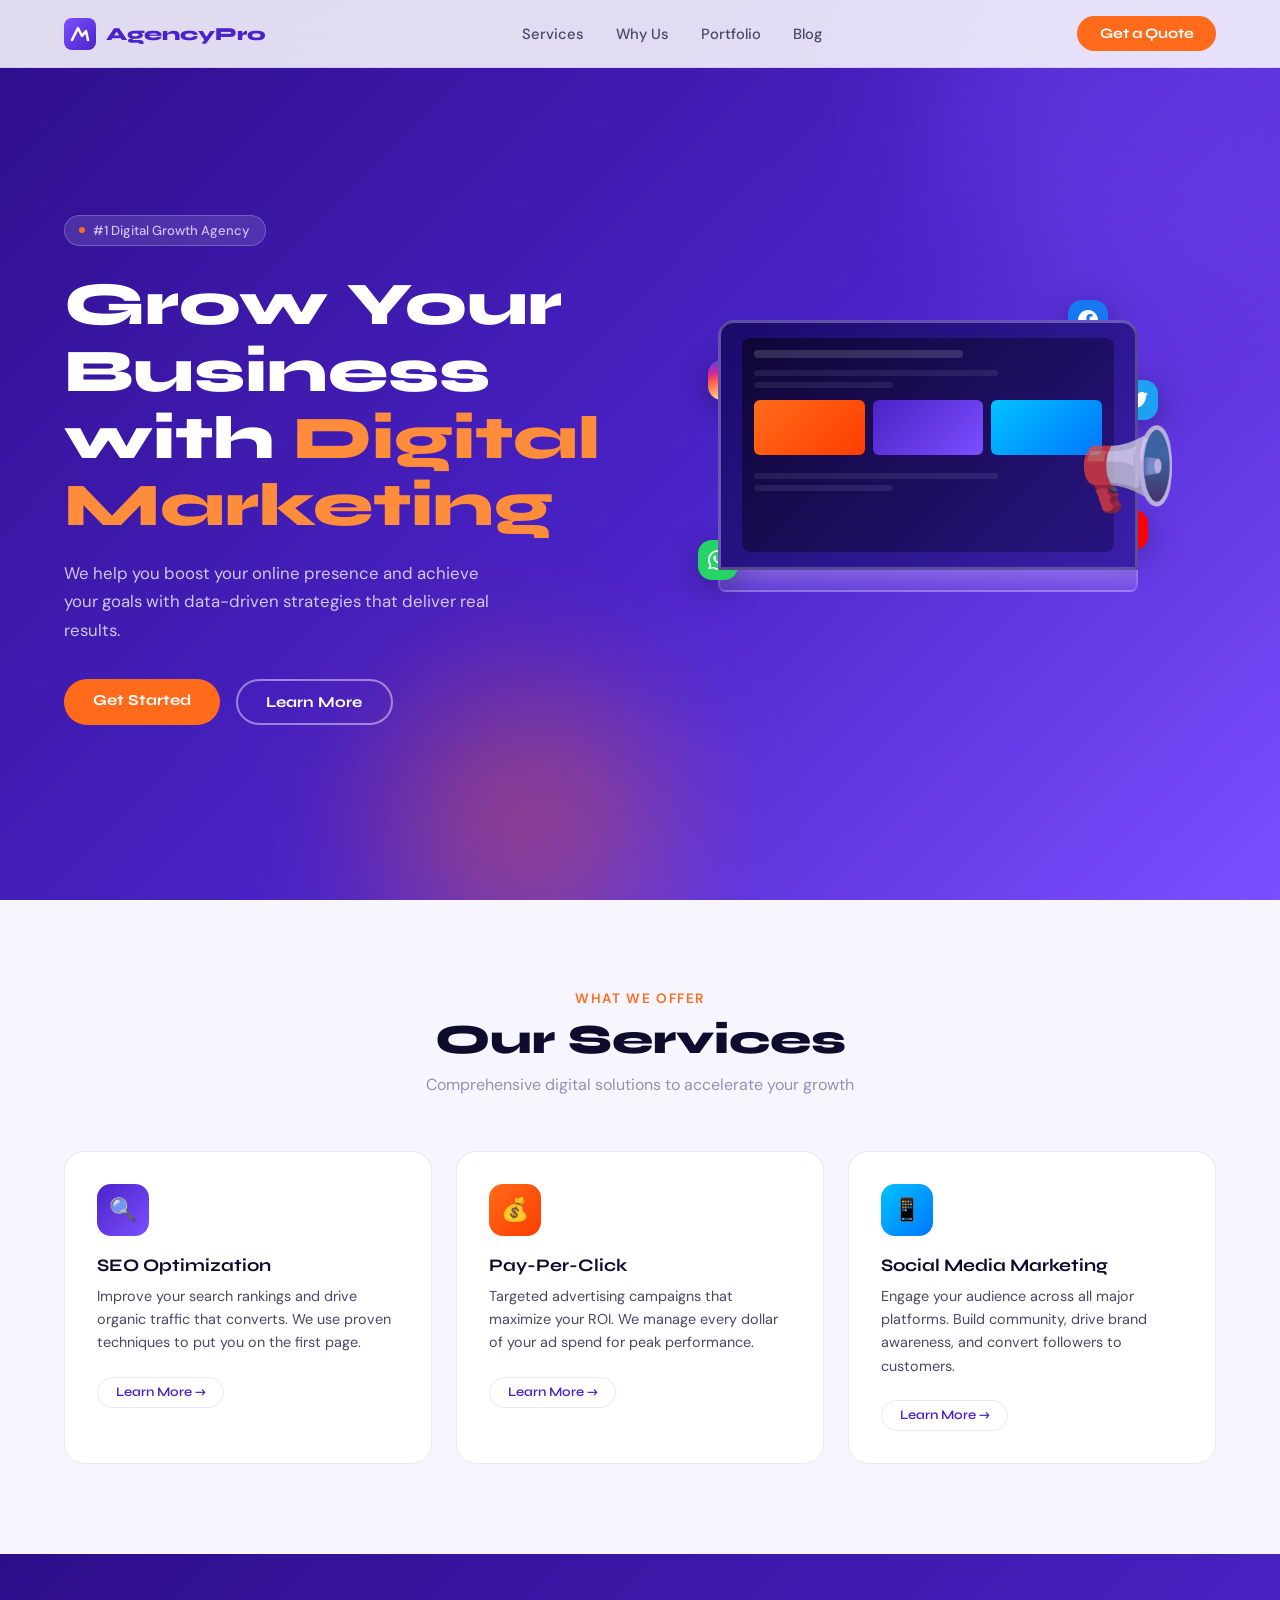
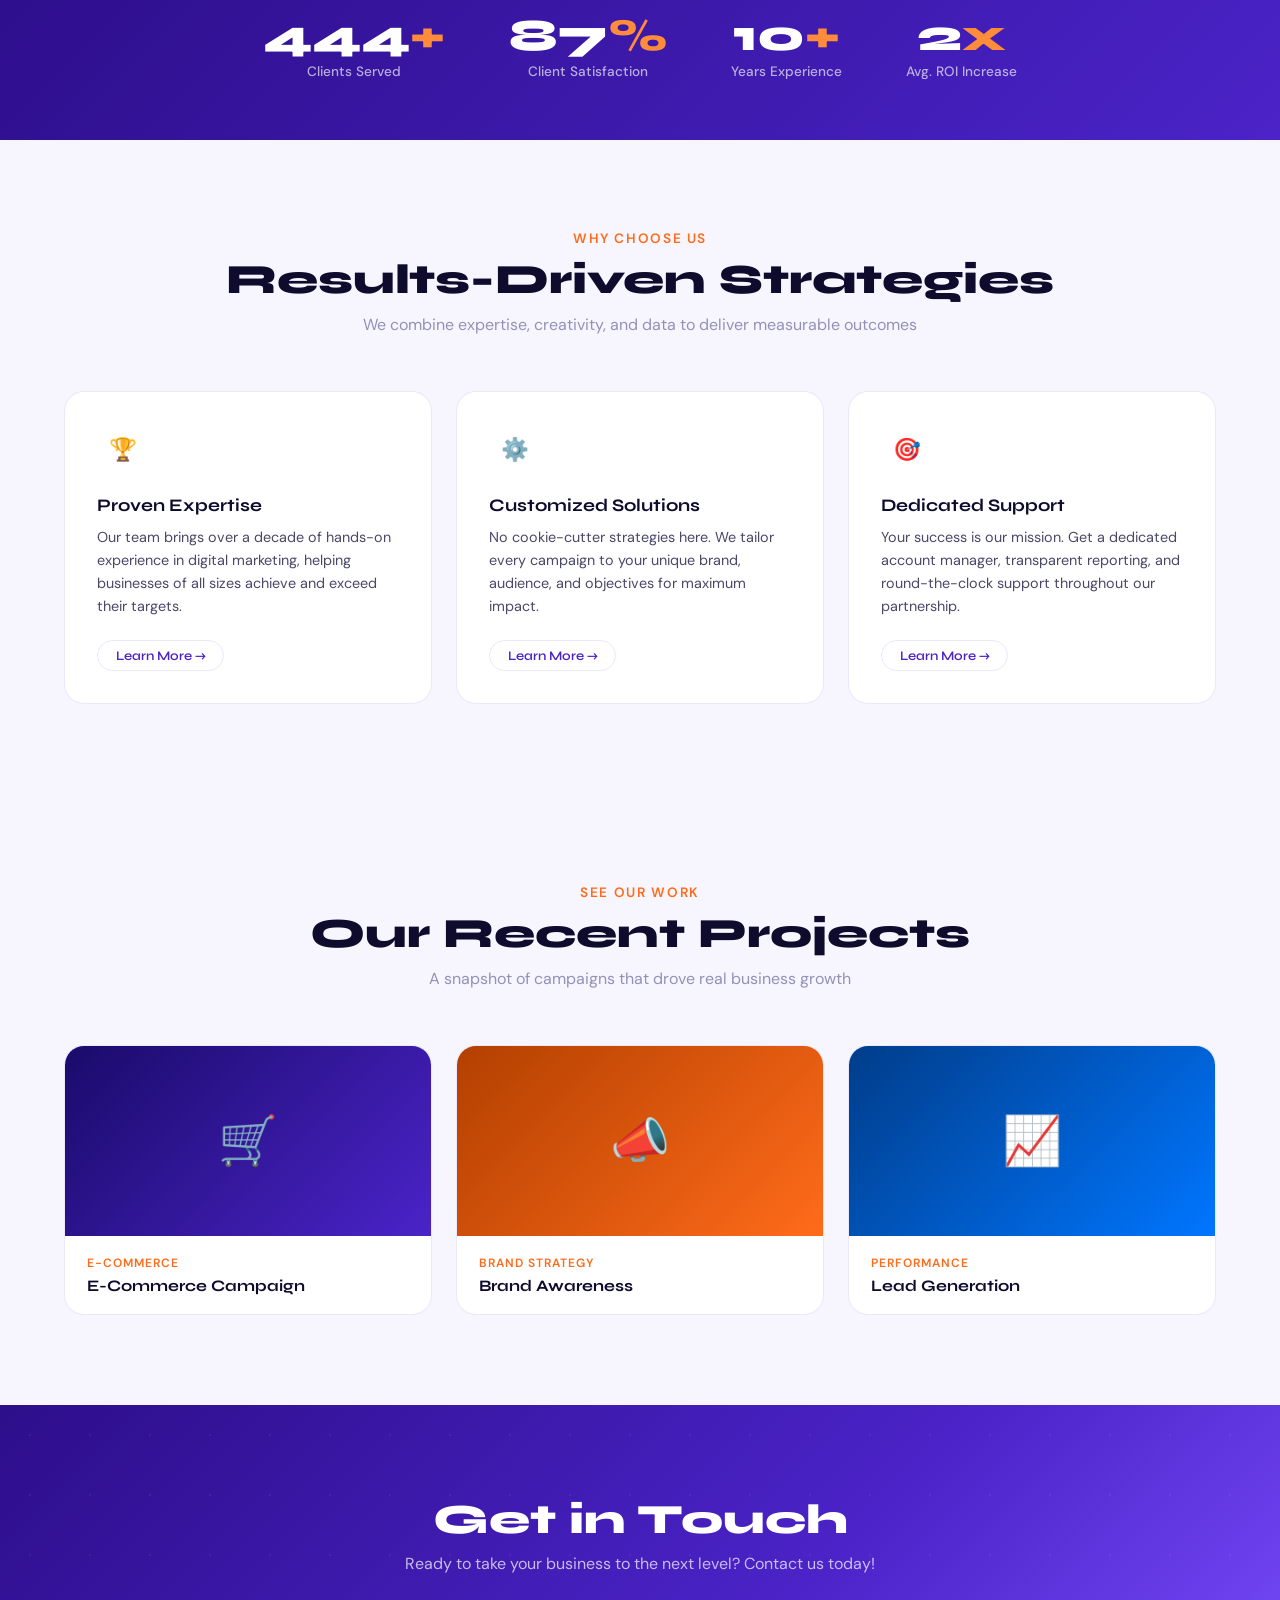
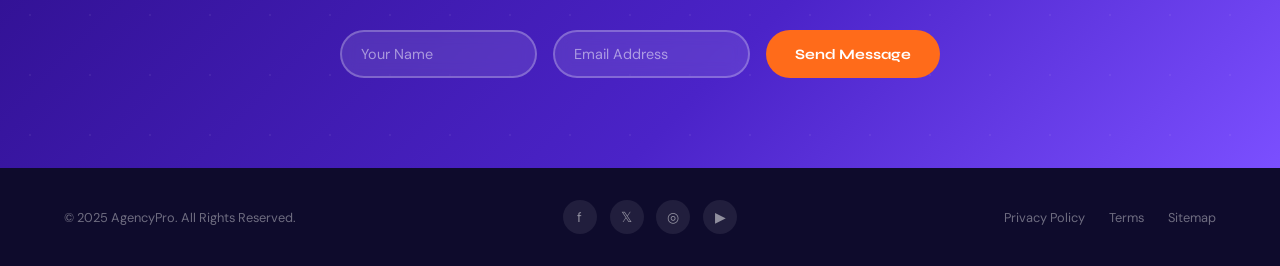
==== commit 18085bfa: "bugfix" ====
--- a/index.html
+++ b/index.html
@@ -1,316 +1,387 @@
-<!DOCTYPE html>
+<!doctype html>
 <html lang="en">
-
-<head>
-    <meta charset="UTF-8" />
-    <meta name="viewport" content="width=device-width, initial-scale=1.0" />
-    <title>AgencyPro — Grow Your Business with Digital Marketing</title>
-
-    <link rel="preconnect" href="https://fonts.googleapis.com" />
-    <link
-        href="https://fonts.googleapis.com/css2?family=Syne:wght@400;600;700;800&family=DM+Sans:wght@300;400;500&display=swap"
-        rel="stylesheet" />
-
-    <link rel="stylesheet" href="styles.css" />
-</head>
-
-<body>
-
-    <!-- NAVBAR -->
-    <nav class="navbar" id="navbar">
-        <a href="/" class="navbar__logo">
-            <svg viewBox="0 0 32 32" fill="none" xmlns="http://www.w3.org/2000/svg">
-                <rect width="32" height="32" rx="8" fill="url(#lg)" />
-                <path d="M8 22L14 10l4 8 4-5 2 9" stroke="#fff" stroke-width="2.5" stroke-linecap="round"
-                    stroke-linejoin="round" />
-                <defs>
-                    <linearGradient id="lg" x1="0" y1="0" x2="32" y2="32" gradientUnits="userSpaceOnUse">
-                        <stop stop-color="#7B4FFF" />
-                        <stop offset="1" stop-color="#4B23C8" />
-                    </linearGradient>
-                </defs>
-            </svg>
-            AgencyPro
-        </a>
-
-        <ul class="navbar__links">
-            <li><a href="#services">Services</a></li>
-            <li><a href="#why">Why Us</a></li>
-            <li><a href="#projects">Portfolio</a></li>
-            <li><a href="#contact">Blog</a></li>
-        </ul>
-
-        <a href="#contact" class="navbar__button">Get a Quote</a>
-    </nav>
-
-    <!-- HERO -->
-    <section class="hero" id="home">
-        <div class="hero__blob hero__blob--one"></div>
-        <div class="hero__blob hero__blob--two"></div>
-
-        <div class="hero__content">
-            <div class="hero__badge">
-                <span></span>
-                #1 Digital Growth Agency
-            </div>
-
-            <h1 class="hero__title">
-                Grow Your Business<br />
-                with <span class="hero__title-accent">Digital Marketing</span>
-            </h1>
-
-            <p class="hero__subtitle">
-                We help you boost your online presence and achieve your goals with data-driven
-                strategies that deliver real results.
+    <head>
+        <meta charset="UTF-8" />
+        <meta name="viewport" content="width=device-width, initial-scale=1.0" />
+        <title>AgencyPro — Grow Your Business with Digital Marketing</title>
+
+        <link rel="preconnect" href="https://fonts.googleapis.com" />
+        <link
+            href="https://fonts.googleapis.com/css2?family=Syne:wght@400;600;700;800&family=DM+Sans:wght@300;400;500&display=swap"
+            rel="stylesheet"
+        />
+
+        <link rel="stylesheet" href="styles.css" />
+    </head>
+
+    <body>
+        <!-- NAVBAR -->
+        <nav class="navbar" id="navbar">
+            <a href="/" class="navbar__logo">
+                <svg
+                    viewBox="0 0 32 32"
+                    fill="none"
+                    xmlns="http://www.w3.org/2000/svg"
+                >
+                    <rect width="32" height="32" rx="8" fill="url(#lg)" />
+                    <path
+                        d="M8 22L14 10l4 8 4-5 2 9"
+                        stroke="#fff"
+                        stroke-width="2.5"
+                        stroke-linecap="round"
+                        stroke-linejoin="round"
+                    />
+                    <defs>
+                        <linearGradient
+                            id="lg"
+                            x1="0"
+                            y1="0"
+                            x2="32"
+                            y2="32"
+                            gradientUnits="userSpaceOnUse"
+                        >
+                            <stop stop-color="#7B4FFF" />
+                            <stop offset="1" stop-color="#4B23C8" />
+                        </linearGradient>
+                    </defs>
+                </svg>
+                AgencyPro
+            </a>
+
+            <ul class="navbar__links">
+                <li><a href="#services">Services</a></li>
+                <li><a href="#why">Why Us</a></li>
+                <li><a href="#projects">Portfolio</a></li>
+                <li><a href="#contact">Blog</a></li>
+            </ul>
+
+            <a href="#contact" class="navbar__button">Get a Quote</a>
+        </nav>
+
+        <!-- HERO -->
+        <section class="hero" id="home">
+            <div class="hero__blob hero__blob--one"></div>
+            <div class="hero__blob hero__blob--two"></div>
+
+            <div class="hero__content">
+                <div class="hero__badge">
+                    <span></span>
+                    #1 Digital Growth Agency
+                </div>
+
+                <h1 class="hero__title">
+                    Grow Your Business<br />
+                    with
+                    <span class="hero__title-accent">Digital Marketing</span>
+                </h1>
+
+                <p class="hero__subtitle">
+                    We help you boost your online presence and achieve your
+                    goals with data-driven strategies that deliver real results.
+                </p>
+
+                <div class="hero__actions">
+                    <a
+                        href="#contact"
+                        class="hero__button hero__button--primary"
+                        >Get Started</a
+                    >
+                    <a
+                        href="#services"
+                        class="hero__button hero__button--outline"
+                        >Learn More</a
+                    >
+                </div>
+            </div>
+
+            <div class="hero__visual">
+                <div class="laptop__wrap">
+                    <!-- Floating social icons -->
+                    <div class="social-float social-float--facebook">
+                        <svg viewBox="0 0 24 24">
+                            <path
+                                d="M24 12.07C24 5.41 18.63 0 12 0S0 5.41 0 12.07C0 18.1 4.39 23.1 10.13 24v-8.44H7.08v-3.49h3.04V9.41c0-3.02 1.8-4.7 4.54-4.7 1.31 0 2.68.24 2.68.24v2.97h-1.5c-1.5 0-1.96.93-1.96 1.89v2.26h3.32l-.53 3.5h-2.79V24C19.61 23.1 24 18.1 24 12.07z"
+                            />
+                        </svg>
+                    </div>
+
+                    <div class="social-float social-float--twitter">
+                        <svg viewBox="0 0 24 24">
+                            <path
+                                d="M23.95 4.57a10 10 0 01-2.82.77 4.96 4.96 0 002.16-2.72c-.95.55-2 .96-3.12 1.19a4.92 4.92 0 00-8.38 4.49A13.97 13.97 0 011.64 3.16a4.92 4.92 0 001.52 6.57 4.9 4.9 0 01-2.23-.6v.06a4.92 4.92 0 003.95 4.83 4.94 4.94 0 01-2.22.08 4.93 4.93 0 004.6 3.42A9.87 9.87 0 010 19.54a13.94 13.94 0 007.55 2.21c9.06 0 14.01-7.5 14.01-14.01 0-.21 0-.42-.02-.63A9.94 9.94 0 0024 4.59l-.05-.02z"
+                            />
+                        </svg>
+                    </div>
+
+                    <div class="social-float social-float--youtube">
+                        <svg viewBox="0 0 24 24">
+                            <path
+                                d="M23.5 6.19a3.02 3.02 0 00-2.12-2.14C19.49 3.5 12 3.5 12 3.5s-7.49 0-9.38.55A3.02 3.02 0 00.5 6.19C0 8.09 0 12 0 12s0 3.91.5 5.81a3.02 3.02 0 002.12 2.14c1.89.55 9.38.55 9.38.55s7.49 0 9.38-.55a3.02 3.02 0 002.12-2.14C24 15.91 24 12 24 12s0-3.91-.5-5.81zM9.75 15.02V8.98L15.5 12l-5.75 3.02z"
+                            />
+                        </svg>
+                    </div>
+
+                    <div class="social-float social-float--whatsapp">
+                        <svg viewBox="0 0 24 24">
+                            <path
+                                d="M17.47 14.38c-.3-.15-1.75-.86-2.02-.96-.27-.1-.46-.15-.66.15-.2.3-.75.96-.92 1.16-.17.2-.34.22-.63.07a8.02 8.02 0 01-2.36-1.46 8.86 8.86 0 01-1.63-2.03c-.17-.3-.02-.46.13-.6.13-.13.3-.34.44-.5.15-.17.2-.3.3-.5.1-.2.05-.37-.02-.52-.08-.15-.66-1.6-.9-2.2-.24-.57-.48-.5-.66-.5h-.56c-.2 0-.5.07-.77.37-.26.3-1 1-.97 2.43s1.02 2.82 1.16 3.01c.15.2 2 3.05 4.85 4.28.68.29 1.2.47 1.62.6.68.21 1.3.18 1.79.11.54-.08 1.67-.68 1.9-1.34.24-.66.24-1.22.17-1.34-.07-.12-.27-.2-.57-.34zM12 0C5.37 0 0 5.37 0 12a11.93 11.93 0 001.62 6.04L.06 23.5 5.67 22a11.94 11.94 0 006.33 1.8C18.63 23.8 24 18.43 24 12S18.63 0 12 0zm0 21.8a9.8 9.8 0 01-4.99-1.37l-.36-.21-3.7 1 1-3.59-.23-.37A9.8 9.8 0 0112 2.2a9.8 9.8 0 110 19.6z"
+                            />
+                        </svg>
+                    </div>
+
+                    <div class="social-float social-float--instagram">
+                        <svg viewBox="0 0 24 24">
+                            <path
+                                d="M12 2.16c3.2 0 3.58.01 4.85.07 3.25.15 4.77 1.69 4.92 4.92.06 1.27.07 1.65.07 4.85 0 3.2-.01 3.58-.07 4.85-.15 3.23-1.66 4.77-4.92 4.92-1.27.06-1.64.07-4.85.07-3.2 0-3.58-.01-4.85-.07-3.26-.15-4.77-1.7-4.92-4.92C2.17 15.58 2.16 15.2 2.16 12c0-3.2.01-3.58.07-4.85C2.38 3.85 3.9 2.31 7.15 2.23 8.42 2.17 8.8 2.16 12 2.16zm0-2.16C8.74 0 8.33.01 7.05.07 2.7.27.27 2.7.07 7.05.01 8.33 0 8.74 0 12c0 3.26.01 3.67.07 4.95.2 4.36 2.62 6.78 6.98 6.98C8.33 23.99 8.74 24 12 24c3.26 0 3.67-.01 4.95-.07 4.35-.2 6.78-2.62 6.98-6.98.06-1.28.07-1.69.07-4.95 0-3.26-.01-3.67-.07-4.95C23.73 2.7 21.3.27 16.95.07 15.67.01 15.26 0 12 0zm0 5.84a6.16 6.16 0 100 12.32A6.16 6.16 0 0012 5.84zM12 16a4 4 0 110-8 4 4 0 010 8zm6.4-11.85a1.44 1.44 0 100 2.88 1.44 1.44 0 000-2.88z"
+                            />
+                        </svg>
+                    </div>
+
+                    <div class="laptop__screen">
+                        <div class="laptop__screen-inner">
+                            <div class="mockup__bar"></div>
+
+                            <div class="mockup__bars">
+                                <div
+                                    class="mockup__bar-small mockup__bar-small--70"
+                                ></div>
+                                <div
+                                    class="mockup__bar-small mockup__bar-small--40"
+                                ></div>
+                            </div>
+
+                            <div class="mockup__images">
+                                <div class="mockup__image-box"></div>
+                                <div class="mockup__image-box"></div>
+                                <div class="mockup__image-box"></div>
+                            </div>
+
+                            <div class="mockup__bars" style="margin-top: 10px">
+                                <div
+                                    class="mockup__bar-small mockup__bar-small--70"
+                                ></div>
+                                <div
+                                    class="mockup__bar-small mockup__bar-small--40"
+                                ></div>
+                            </div>
+                        </div>
+                    </div>
+
+                    <div class="laptop__base"></div>
+                    <div class="laptop__megaphone">📢</div>
+                </div>
+            </div>
+        </section>
+
+        <!-- SERVICES -->
+        <section class="services" id="services">
+            <p class="section-heading__label reveal">What We Offer</p>
+            <h2 class="section-heading__title reveal">Our Services</h2>
+            <p class="section-heading__subtitle reveal">
+                Comprehensive digital solutions to accelerate your growth
             </p>
 
-            <div class="hero__actions">
-                <a href="#contact" class="hero__button hero__button--primary">Get Started</a>
-                <a href="#services" class="hero__button hero__button--outline">Learn More</a>
-            </div>
-        </div>
-
-        <div class="hero__visual">
-            <div class="laptop__wrap">
-                <!-- Floating social icons -->
-                <div class="social-float social-float--facebook">
-                    <svg viewBox="0 0 24 24">
-                        <path
-                            d="M24 12.07C24 5.41 18.63 0 12 0S0 5.41 0 12.07C0 18.1 4.39 23.1 10.13 24v-8.44H7.08v-3.49h3.04V9.41c0-3.02 1.8-4.7 4.54-4.7 1.31 0 2.68.24 2.68.24v2.97h-1.5c-1.5 0-1.96.93-1.96 1.89v2.26h3.32l-.53 3.5h-2.79V24C19.61 23.1 24 18.1 24 12.07z" />
-                    </svg>
-                </div>
-
-                <div class="social-float social-float--twitter">
-                    <svg viewBox="0 0 24 24">
-                        <path
-                            d="M23.95 4.57a10 10 0 01-2.82.77 4.96 4.96 0 002.16-2.72c-.95.55-2 .96-3.12 1.19a4.92 4.92 0 00-8.38 4.49A13.97 13.97 0 011.64 3.16a4.92 4.92 0 001.52 6.57 4.9 4.9 0 01-2.23-.6v.06a4.92 4.92 0 003.95 4.83 4.94 4.94 0 01-2.22.08 4.93 4.93 0 004.6 3.42A9.87 9.87 0 010 19.54a13.94 13.94 0 007.55 2.21c9.06 0 14.01-7.5 14.01-14.01 0-.21 0-.42-.02-.63A9.94 9.94 0 0024 4.59l-.05-.02z" />
-                    </svg>
-                </div>
-
-                <div class="social-float social-float--youtube">
-                    <svg viewBox="0 0 24 24">
-                        <path
-                            d="M23.5 6.19a3.02 3.02 0 00-2.12-2.14C19.49 3.5 12 3.5 12 3.5s-7.49 0-9.38.55A3.02 3.02 0 00.5 6.19C0 8.09 0 12 0 12s0 3.91.5 5.81a3.02 3.02 0 002.12 2.14c1.89.55 9.38.55 9.38.55s7.49 0 9.38-.55a3.02 3.02 0 002.12-2.14C24 15.91 24 12 24 12s0-3.91-.5-5.81zM9.75 15.02V8.98L15.5 12l-5.75 3.02z" />
-                    </svg>
-                </div>
-
-                <div class="social-float social-float--whatsapp">
-                    <svg viewBox="0 0 24 24">
-                        <path
-                            d="M17.47 14.38c-.3-.15-1.75-.86-2.02-.96-.27-.1-.46-.15-.66.15-.2.3-.75.96-.92 1.16-.17.2-.34.22-.63.07a8.02 8.02 0 01-2.36-1.46 8.86 8.86 0 01-1.63-2.03c-.17-.3-.02-.46.13-.6.13-.13.3-.34.44-.5.15-.17.2-.3.3-.5.1-.2.05-.37-.02-.52-.08-.15-.66-1.6-.9-2.2-.24-.57-.48-.5-.66-.5h-.56c-.2 0-.5.07-.77.37-.26.3-1 1-.97 2.43s1.02 2.82 1.16 3.01c.15.2 2 3.05 4.85 4.28.68.29 1.2.47 1.62.6.68.21 1.3.18 1.79.11.54-.08 1.67-.68 1.9-1.34.24-.66.24-1.22.17-1.34-.07-.12-.27-.2-.57-.34zM12 0C5.37 0 0 5.37 0 12a11.93 11.93 0 001.62 6.04L.06 23.5 5.67 22a11.94 11.94 0 006.33 1.8C18.63 23.8 24 18.43 24 12S18.63 0 12 0zm0 21.8a9.8 9.8 0 01-4.99-1.37l-.36-.21-3.7 1 1-3.59-.23-.37A9.8 9.8 0 0112 2.2a9.8 9.8 0 110 19.6z" />
-                    </svg>
-                </div>
-
-                <div class="social-float social-float--instagram">
-                    <svg viewBox="0 0 24 24">
-                        <path
-                            d="M12 2.16c3.2 0 3.58.01 4.85.07 3.25.15 4.77 1.69 4.92 4.92.06 1.27.07 1.65.07 4.85 0 3.2-.01 3.58-.07 4.85-.15 3.23-1.66 4.77-4.92 4.92-1.27.06-1.64.07-4.85.07-3.2 0-3.58-.01-4.85-.07-3.26-.15-4.77-1.7-4.92-4.92C2.17 15.58 2.16 15.2 2.16 12c0-3.2.01-3.58.07-4.85C2.38 3.85 3.9 2.31 7.15 2.23 8.42 2.17 8.8 2.16 12 2.16zm0-2.16C8.74 0 8.33.01 7.05.07 2.7.27.27 2.7.07 7.05.01 8.33 0 8.74 0 12c0 3.26.01 3.67.07 4.95.2 4.36 2.62 6.78 6.98 6.98C8.33 23.99 8.74 24 12 24c3.26 0 3.67-.01 4.95-.07 4.35-.2 6.78-2.62 6.98-6.98.06-1.28.07-1.69.07-4.95 0-3.26-.01-3.67-.07-4.95C23.73 2.7 21.3.27 16.95.07 15.67.01 15.26 0 12 0zm0 5.84a6.16 6.16 0 100 12.32A6.16 6.16 0 0012 5.84zM12 16a4 4 0 110-8 4 4 0 010 8zm6.4-11.85a1.44 1.44 0 100 2.88 1.44 1.44 0 000-2.88z" />
-                    </svg>
-                </div>
-
-                <div class="laptop__screen">
-                    <div class="laptop__screen-inner">
-                        <div class="mockup__bar"></div>
-
-                        <div class="mockup__bars">
-                            <div class="mockup__bar-small mockup__bar-small--70"></div>
-                            <div class="mockup__bar-small mockup__bar-small--40"></div>
-                        </div>
-
-                        <div class="mockup__images">
-                            <div class="mockup__image-box"></div>
-                            <div class="mockup__image-box"></div>
-                            <div class="mockup__image-box"></div>
-                        </div>
-
-                        <div class="mockup__bars" style="margin-top: 10px;">
-                            <div class="mockup__bar-small mockup__bar-small--70"></div>
-                            <div class="mockup__bar-small mockup__bar-small--40"></div>
-                        </div>
-                    </div>
-                </div>
-
-                <div class="laptop__base"></div>
-                <div class="laptop__megaphone">📢</div>
-            </div>
-        </div>
-    </section>
-
-    <!-- SERVICES -->
-    <section class="services" id="services">
-        <p class="section-heading__label reveal">What We Offer</p>
-        <h2 class="section-heading__title reveal">Our Services</h2>
-        <p class="section-heading__subtitle reveal">
-            Comprehensive digital solutions to accelerate your growth
-        </p>
-
-        <div class="services__grid">
-            <div class="services__card reveal">
-                <div class="services__icon services__icon--seo">🔍</div>
-                <div class="services__title">SEO Optimization</div>
-                <div class="services__description">
-                    Improve your search rankings and drive organic traffic that converts.
-                    We use proven techniques to put you on the first page.
-                </div>
-                <a href="/seo" class="services__link">Learn More →</a>
-            </div>
-
-            <div class="services__card reveal">
-                <div class="services__icon services__icon--ppc">💰</div>
-                <div class="services__title">Pay-Per-Click</div>
-                <div class="services__description">
-                    Targeted advertising campaigns that maximize your ROI.
-                    We manage every dollar of your ad spend for peak performance.
-                </div>
-                <a href="/ppc" class="services__link">Learn More →</a>
-            </div>
-
-            <div class="services__card reveal">
-                <div class="services__icon services__icon--smm">📱</div>
-                <div class="services__title">Social Media Marketing</div>
-                <div class="services__description">
-                    Engage your audience across all major platforms.
-                    Build community, drive brand awareness, and convert followers to customers.
-                </div>
-                <a href="/smm" class="services__link">Learn More →</a>
-            </div>
-        </div>
-    </section>
-
-    <!-- STATS -->
-    <section class="stats">
-        <div class="stats__inner">
-            <div class="stats__item reveal">
-                <div class="stats__number" data-target="500">0<span>+</span></div>
-                <div class="stats__label">Clients Served</div>
-            </div>
-
-            <div class="stats__item reveal">
-                <div class="stats__number" data-target="98">0<span>%</span></div>
-                <div class="stats__label">Client Satisfaction</div>
-            </div>
-
-            <div class="stats__item reveal">
-                <div class="stats__number" data-target="12">0<span>+</span></div>
-                <div class="stats__label">Years Experience</div>
-            </div>
-
-            <div class="stats__item reveal">
-                <div class="stats__number" data-target="3">0<span>x</span></div>
-                <div class="stats__label">Avg. ROI Increase</div>
-            </div>
-        </div>
-    </section>
-
-    <!-- WHY -->
-    <section class="why" id="why">
-        <p class="section-heading__label reveal">Why Choose Us</p>
-        <h2 class="section-heading__title reveal">Results-Driven Strategies</h2>
-        <p class="section-heading__subtitle reveal">
-            We combine expertise, creativity, and data to deliver measurable outcomes
-        </p>
-
-        <div class="why__grid">
-            <div class="why__card reveal">
-                <div class="why__icon why__icon--expertise">🏆</div>
-                <div class="why__title">Proven Expertise</div>
-                <div class="why__description">
-                    Our team brings over a decade of hands-on experience in digital marketing, helping
-                    businesses of all sizes achieve and exceed their targets.
-                </div>
-                <a href="#" class="services__link">Learn More →</a>
-            </div>
-
-            <div class="why__card reveal">
-                <div class="why__icon why__icon--custom">⚙️</div>
-                <div class="why__title">Customized Solutions</div>
-                <div class="why__description">
-                    No cookie-cutter strategies here. We tailor every campaign to your unique brand,
-                    audience, and objectives for maximum impact.
-                </div>
-                <a href="#" class="services__link">Learn More →</a>
-            </div>
-
-            <div class="why__card reveal">
-                <div class="why__icon why__icon--support">🎯</div>
-                <div class="why__title">Dedicated Support</div>
-                <div class="why__description">
-                    Your success is our mission. Get a dedicated account manager, transparent
-                    reporting, and round-the-clock support throughout our partnership.
-                </div>
-                <a href="#" class="services__link">Learn More →</a>
-            </div>
-        </div>
-    </section>
-
-    <!-- PROJECTS -->
-    <section class="projects" id="projects">
-        <p class="section-heading__label reveal">See Our Work</p>
-        <h2 class="section-heading__title reveal">Our Recent Projects</h2>
-        <p class="section-heading__subtitle reveal">
-            A snapshot of campaigns that drove real business growth
-        </p>
-
-        <div class="projects__grid">
-            <div class="projects__card reveal">
-                <div class="projects__image projects__image--ecommerce">🛒</div>
-                <div class="projects__info">
-                    <div class="projects__tag">E-Commerce</div>
-                    <div class="projects__name">E-Commerce Campaign</div>
-                </div>
-            </div>
-
-            <div class="projects__card reveal">
-                <div class="projects__image projects__image--brand">📣</div>
-                <div class="projects__info">
-                    <div class="projects__tag">Brand Strategy</div>
-                    <div class="projects__name">Brand Awareness</div>
-                </div>
-            </div>
-
-            <div class="projects__card reveal">
-                <div class="projects__image projects__image--lead">📈</div>
-                <div class="projects__info">
-                    <div class="projects__tag">Performance</div>
-                    <div class="projects__name">Lead Generation</div>
-                </div>
-            </div>
-        </div>
-    </section>
-
-    <!-- CONTACT -->
-    <section class="contact" id="contact">
-        <h2 class="section-heading__title reveal">Get in Touch</h2>
-        <p class="section-heading__subtitle reveal">
-            Ready to take your business to the next level? Contact us today!
-        </p>
-
-        <form class="contact__form reveal" onsubmit="handleSubmit(event)">
-            <input class="contact__input" type="text" placeholder="Your Name" required />
-            <input class="contact__input" type="email" placeholder="Email Address" required />
-            <button class="contact__button" type="submit">Send Message</button>
-        </form>
-    </section>
-
-    <!-- FOOTER -->
-    <footer class="footer">
-        <div class="footer__copy">© 2025 AgencyPro. All Rights Reserved.</div>
-
-        <div class="footer__socials">
-            <a href="#" class="footer__social-btn" title="Facebook">f</a>
-            <a href="#" class="footer__social-btn" title="Twitter">𝕏</a>
-            <a href="#" class="footer__social-btn" title="Instagram">◎</a>
-            <a href="#" class="footer__social-btn" title="YouTube">▶</a>
-        </div>
-
-        <div class="footer__links">
-            <a href="#">Privacy Policy</a>
-            <a href="#">Terms</a>
-            <a href="#">Sitemap</a>
-        </div>
-    </footer>
-
-    <script src="/index.js"></script>
-</body>
-
-</html>+            <div class="services__grid">
+                <div class="services__card reveal">
+                    <div class="services__icon services__icon--seo">🔍</div>
+                    <div class="services__title">SEO Optimization</div>
+                    <div class="services__description">
+                        Improve your search rankings and drive organic traffic
+                        that converts. We use proven techniques to put you on
+                        the first page.
+                    </div>
+                    <a href="/seo" class="services__link">Learn More →</a>
+                </div>
+
+                <div class="services__card reveal">
+                    <div class="services__icon services__icon--ppc">💰</div>
+                    <div class="services__title">Pay-Per-Click</div>
+                    <div class="services__description">
+                        Targeted advertising campaigns that maximize your ROI.
+                        We manage every dollar of your ad spend for peak
+                        performance.
+                    </div>
+                    <a href="/ppc" class="services__link">Learn More →</a>
+                </div>
+
+                <div class="services__card reveal">
+                    <div class="services__icon services__icon--smm">📱</div>
+                    <div class="services__title">Social Media Marketing</div>
+                    <div class="services__description">
+                        Engage your audience across all major platforms. Build
+                        community, drive brand awareness, and convert followers
+                        to customers.
+                    </div>
+                    <a href="/smm" class="services__link">Learn More →</a>
+                </div>
+            </div>
+        </section>
+
+        <!-- STATS -->
+        <section class="stats">
+            <div class="stats__inner">
+                <div class="stats__item reveal">
+                    <div class="stats__number" data-target="500">
+                        0<span>+</span>
+                    </div>
+                    <div class="stats__label">Clients Served</div>
+                </div>
+
+                <div class="stats__item reveal">
+                    <div class="stats__number" data-target="98">
+                        0<span>%</span>
+                    </div>
+                    <div class="stats__label">Client Satisfaction</div>
+                </div>
+
+                <div class="stats__item reveal">
+                    <div class="stats__number" data-target="12">
+                        0<span>+</span>
+                    </div>
+                    <div class="stats__label">Years Experience</div>
+                </div>
+
+                <div class="stats__item reveal">
+                    <div class="stats__number" data-target="3">
+                        0<span>x</span>
+                    </div>
+                    <div class="stats__label">Avg. ROI Increase</div>
+                </div>
+            </div>
+        </section>
+
+        <!-- WHY -->
+        <section class="services" id="why">
+            <p class="section-heading__label reveal">Why Choose Us</p>
+            <h2 class="section-heading__title reveal">
+                Results-Driven Strategies
+            </h2>
+            <p class="section-heading__subtitle reveal">
+                We combine expertise, creativity, and data to deliver measurable
+                outcomes
+            </p>
+
+            <div class="services__grid">
+                <div class="services__card reveal">
+                    <div class="services__icon services__icon--expertise">
+                        🏆
+                    </div>
+                    <div class="services__title">Proven Expertise</div>
+                    <div class="services__description">
+                        Our team brings over a decade of hands-on experience in
+                        digital marketing, helping businesses of all sizes
+                        achieve and exceed their targets.
+                    </div>
+                    <a href="#" class="services__link">Learn More →</a>
+                </div>
+
+                <div class="services__card reveal">
+                    <div class="services__icon services__icon--custom">⚙️</div>
+                    <div class="services__title">Customized Solutions</div>
+                    <div class="services__description">
+                        No cookie-cutter strategies here. We tailor every
+                        campaign to your unique brand, audience, and objectives
+                        for maximum impact.
+                    </div>
+                    <a href="#" class="services__link">Learn More →</a>
+                </div>
+
+                <div class="services__card reveal">
+                    <div class="services__icon services__icon--support">🎯</div>
+                    <div class="services__title">Dedicated Support</div>
+                    <div class="services__description">
+                        Your success is our mission. Get a dedicated account
+                        manager, transparent reporting, and round-the-clock
+                        support throughout our partnership.
+                    </div>
+                    <a href="#" class="services__link">Learn More →</a>
+                </div>
+            </div>
+        </section>
+
+        <!-- PROJECTS -->
+        <section class="projects" id="projects">
+            <p class="section-heading__label reveal">See Our Work</p>
+            <h2 class="section-heading__title reveal">Our Recent Projects</h2>
+            <p class="section-heading__subtitle reveal">
+                A snapshot of campaigns that drove real business growth
+            </p>
+
+            <div class="projects__grid">
+                <div class="projects__card reveal">
+                    <div class="projects__image projects__image--ecommerce">
+                        🛒
+                    </div>
+                    <div class="projects__info">
+                        <div class="projects__tag">E-Commerce</div>
+                        <div class="projects__name">E-Commerce Campaign</div>
+                    </div>
+                </div>
+
+                <div class="projects__card reveal">
+                    <div class="projects__image projects__image--brand">📣</div>
+                    <div class="projects__info">
+                        <div class="projects__tag">Brand Strategy</div>
+                        <div class="projects__name">Brand Awareness</div>
+                    </div>
+                </div>
+
+                <div class="projects__card reveal">
+                    <div class="projects__image projects__image--lead">📈</div>
+                    <div class="projects__info">
+                        <div class="projects__tag">Performance</div>
+                        <div class="projects__name">Lead Generation</div>
+                    </div>
+                </div>
+            </div>
+        </section>
+
+        <!-- CONTACT -->
+        <section class="contact" id="contact">
+            <h2 class="section-heading__title reveal">Get in Touch</h2>
+            <p class="section-heading__subtitle reveal">
+                Ready to take your business to the next level? Contact us today!
+            </p>
+
+            <form class="contact__form reveal" onsubmit="handleSubmit(event)">
+                <input
+                    class="contact__input"
+                    type="text"
+                    placeholder="Your Name"
+                    required
+                />
+                <input
+                    class="contact__input"
+                    type="email"
+                    placeholder="Email Address"
+                    required
+                />
+                <button class="contact__button" type="submit">
+                    Send Message
+                </button>
+            </form>
+        </section>
+
+        <!-- FOOTER -->
+        <footer class="footer">
+            <div class="footer__copy">
+                © 2025 AgencyPro. All Rights Reserved.
+            </div>
+
+            <div class="footer__socials">
+                <a href="#" class="footer__social-btn" title="Facebook">f</a>
+                <a href="#" class="footer__social-btn" title="Twitter">𝕏</a>
+                <a href="#" class="footer__social-btn" title="Instagram">◎</a>
+                <a href="#" class="footer__social-btn" title="YouTube">▶</a>
+            </div>
+
+            <div class="footer__links">
+                <a href="#">Privacy Policy</a>
+                <a href="#">Terms</a>
+                <a href="#">Sitemap</a>
+            </div>
+        </footer>
+
+        <script src="/index.js"></script>
+    </body>
+</html>
--- a/styles.css
+++ b/styles.css
@@ -657,41 +657,6 @@
     gap: 2.5rem;
   }
 }
-.stats {
-  background: linear-gradient(135deg, var(--color-violet-deep), var(--color-violet));
-  padding: 60px 5vw;
-}
-.stats__inner {
-  display: flex;
-  justify-content: center;
-  gap: 4rem;
-  flex-wrap: wrap;
-}
-.stats__item {
-  text-align: center;
-}
-.stats__number {
-  font-family: "Syne", sans-serif;
-  font-size: 2.8rem;
-  font-weight: 800;
-  color: #fff;
-  line-height: 1;
-  margin-bottom: 0.3rem;
-}
-.stats__number span {
-  color: var(--color-orange-light);
-}
-.stats__label {
-  font-size: 0.85rem;
-  color: rgba(255, 255, 255, 0.65);
-  font-weight: 500;
-}
-
-@media (max-width: 768px) {
-  .stats__inner {
-    gap: 2.5rem;
-  }
-}
 .projects {
   background: var(--color-off-white);
 }
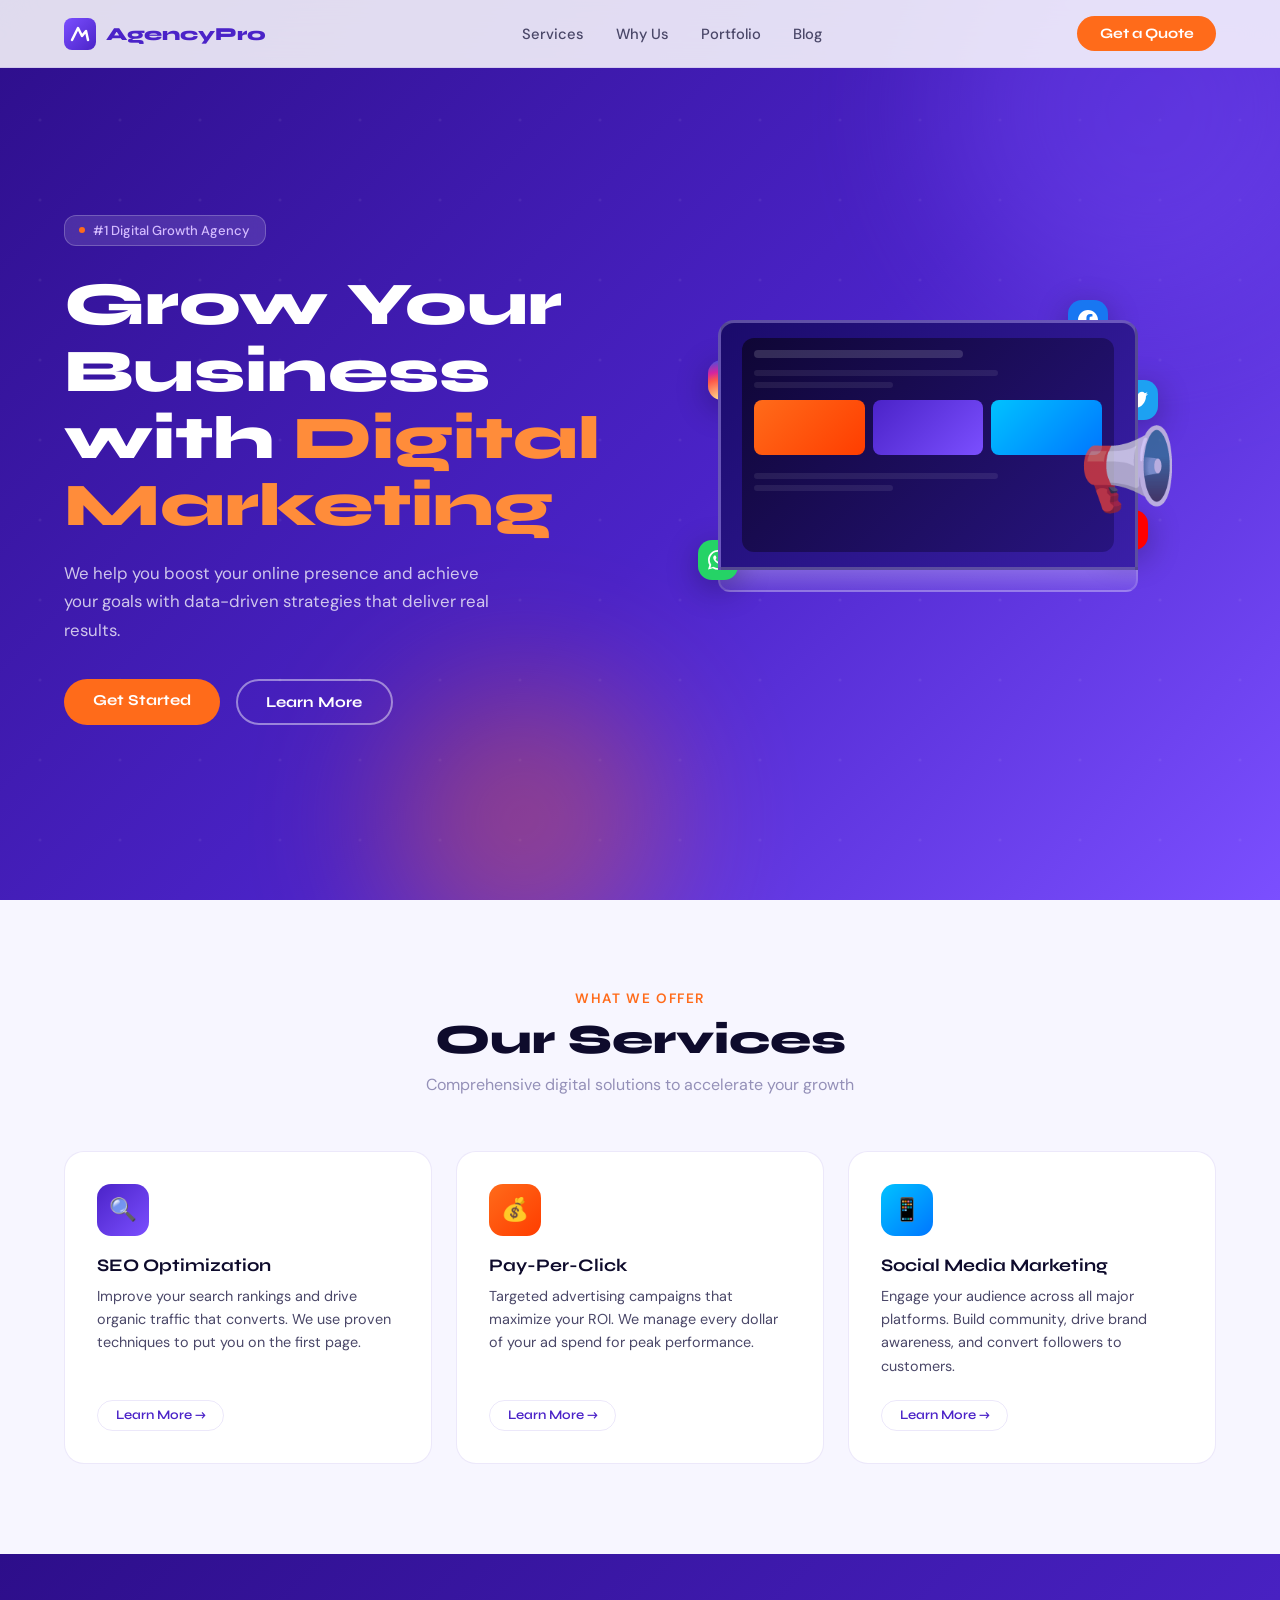
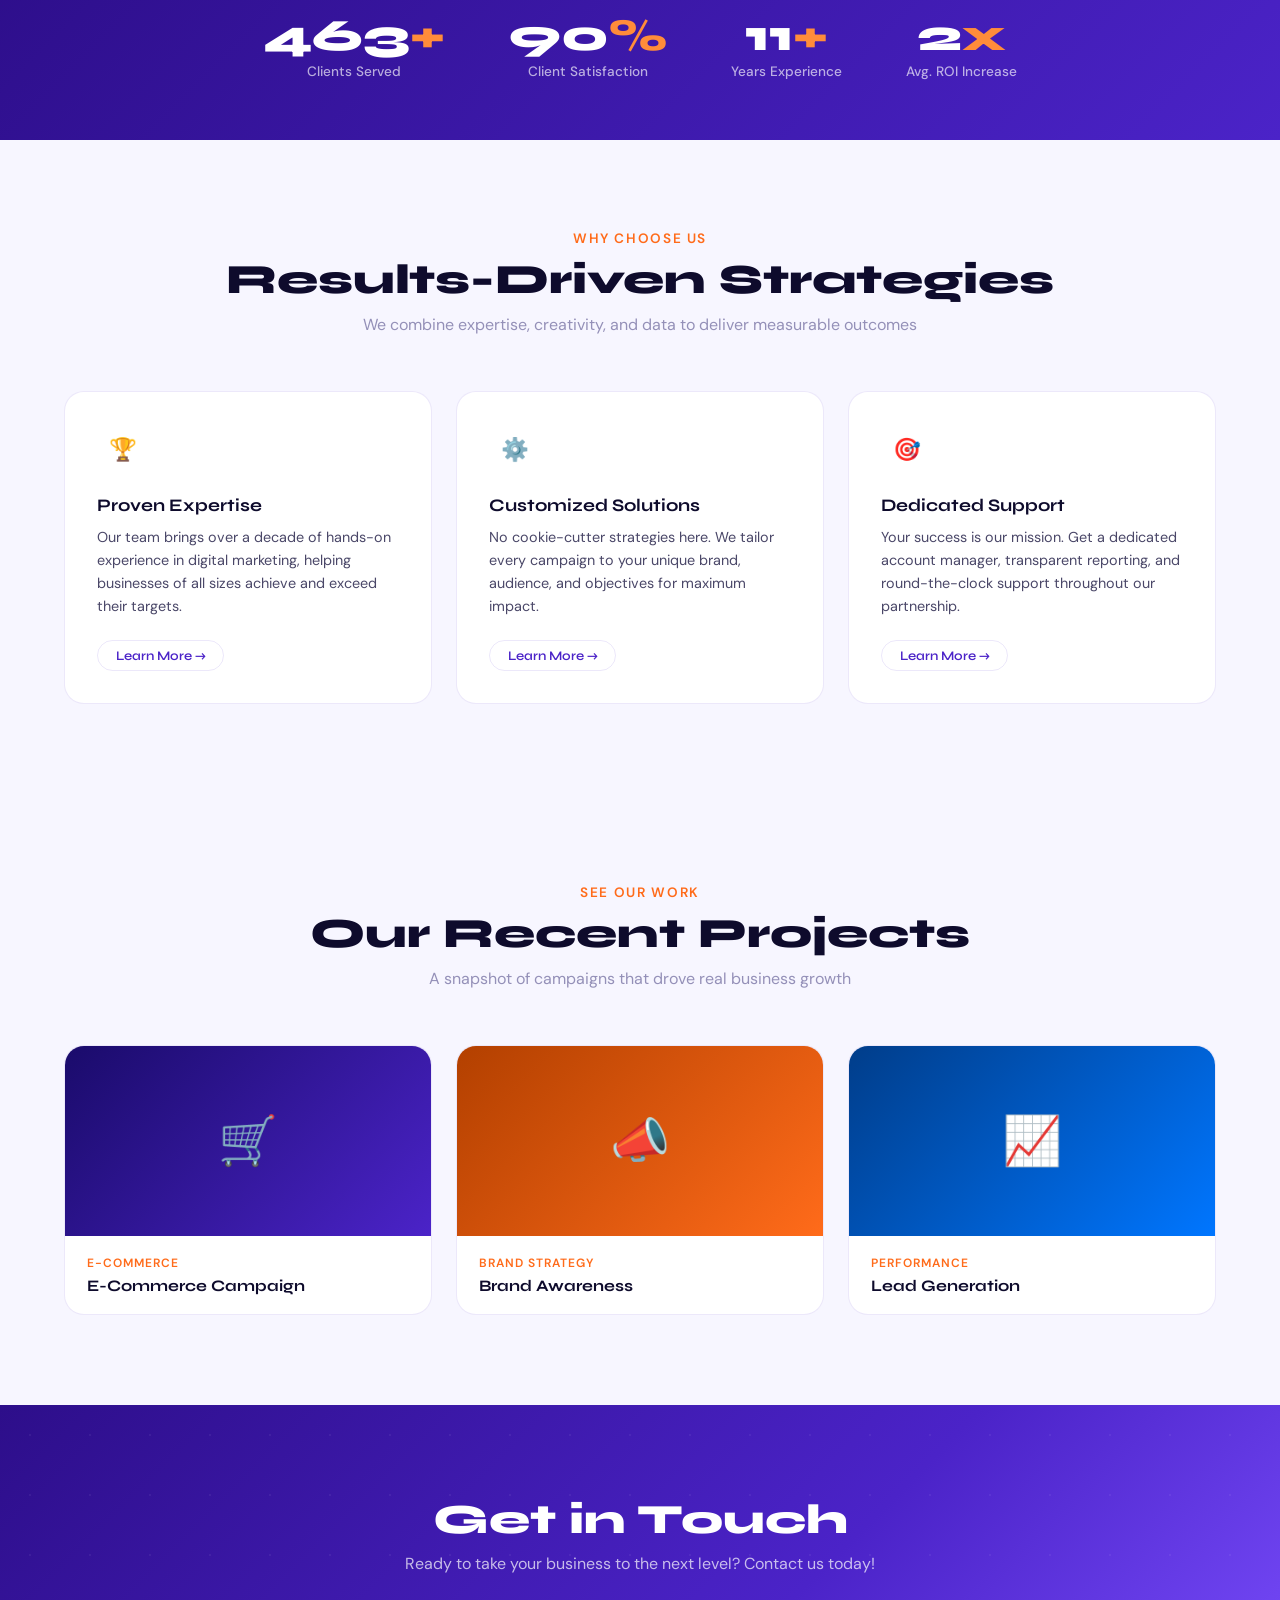
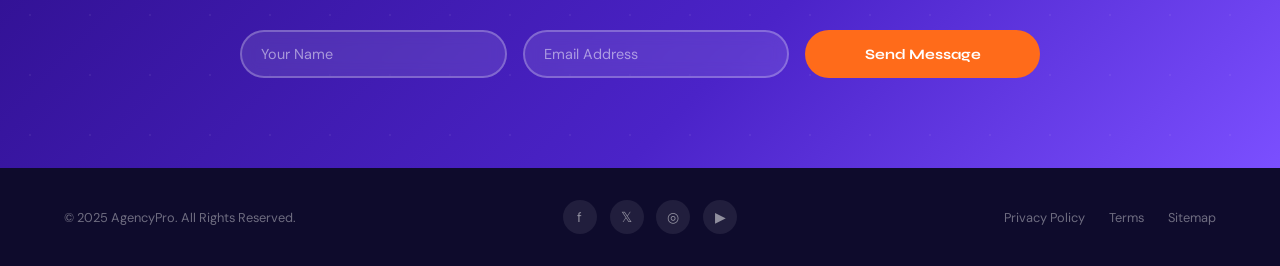
==== commit 28c106b1: "new pages" ====
--- a/index.html
+++ b/index.html
@@ -272,7 +272,7 @@
                         digital marketing, helping businesses of all sizes
                         achieve and exceed their targets.
                     </div>
-                    <a href="#" class="services__link">Learn More →</a>
+                    <a href="/proven-expertise" class="services__link">Learn More →</a>
                 </div>
 
                 <div class="services__card reveal">
@@ -283,7 +283,7 @@
                         campaign to your unique brand, audience, and objectives
                         for maximum impact.
                     </div>
-                    <a href="#" class="services__link">Learn More →</a>
+                    <a href="/customized-solutions" class="services__link">Learn More →</a>
                 </div>
 
                 <div class="services__card reveal">
@@ -294,7 +294,7 @@
                         manager, transparent reporting, and round-the-clock
                         support throughout our partnership.
                     </div>
-                    <a href="#" class="services__link">Learn More →</a>
+                    <a href="/dedicated-support" class="services__link">Learn More →</a>
                 </div>
             </div>
         </section>
--- a/styles.css
+++ b/styles.css
@@ -1,19 +1,4 @@
 @charset "UTF-8";
-:root {
-  --color-violet: #4b23c8;
-  --color-violet-deep: #2d0e8a;
-  --color-violet-mid: #5e35d8;
-  --color-orange: #ff6b1a;
-  --color-orange-light: #ff8c3a;
-  --color-white: #ffffff;
-  --color-off-white: #f7f6ff;
-  --color-text-dark: #0e0b2c;
-  --color-text-mid: #4a4768;
-  --color-text-light: #9490b8;
-  --color-card-bg: #ffffff;
-  --color-border: rgba(75, 35, 200, 0.1);
-}
-
 *,
 *::before,
 *::after {
@@ -28,8 +13,8 @@
 
 body {
   font-family: "DM Sans", sans-serif;
-  color: var(--color-text-dark);
-  background: var(--color-white);
+  color: #0e0b2c;
+  background: #ffffff;
   overflow-x: hidden;
 }
 
@@ -50,7 +35,7 @@
   text-align: center;
   font-size: 0.85rem;
   font-weight: 600;
-  color: var(--color-orange);
+  color: #ff6b1a;
   letter-spacing: 0.12em;
   text-transform: uppercase;
   margin-bottom: 0.5rem;
@@ -59,12 +44,12 @@
   font-size: clamp(1.8rem, 3.5vw, 2.6rem);
   font-weight: 800;
   text-align: center;
-  color: var(--color-text-dark);
+  color: #0e0b2c;
   margin-bottom: 0.6rem;
 }
 .section-heading__subtitle {
   text-align: center;
-  color: var(--color-text-light);
+  color: #9490b8;
   font-size: 1rem;
   margin-bottom: 3.5rem;
 }
@@ -118,7 +103,7 @@
   height: 68px;
   background: rgba(255, 255, 255, 0.85);
   backdrop-filter: blur(18px);
-  border-bottom: 1px solid var(--color-border);
+  border-bottom: 1px solid rgba(75, 35, 200, 0.1);
   transition: box-shadow 0.3s;
 }
 .navbar--scrolled {
@@ -131,7 +116,7 @@
   font-family: "Syne", sans-serif;
   font-weight: 800;
   font-size: 1.15rem;
-  color: var(--color-violet);
+  color: #4b23c8;
   text-decoration: none;
 }
 .navbar__logo svg {
@@ -146,16 +131,16 @@
 .navbar__links a {
   font-size: 0.92rem;
   font-weight: 500;
-  color: var(--color-text-mid);
+  color: #4a4768;
   text-decoration: none;
   transition: color 0.2s;
 }
 .navbar__links a:hover {
-  color: var(--color-violet);
+  color: #4b23c8;
 }
 .navbar__button {
-  background: var(--color-orange);
-  color: #fff;
+  background: #ff6b1a;
+  color: #ffffff;
   padding: 0.55rem 1.4rem;
   border-radius: 30px;
   font-family: "Syne", sans-serif;
@@ -168,18 +153,27 @@
   display: inline-block;
 }
 .navbar__button:hover {
-  background: var(--color-orange-light);
+  background: #ff8c3a;
   transform: translateY(-2px);
   box-shadow: 0 8px 24px rgba(255, 107, 26, 0.35);
 }
-
-@media (max-width: 768px) {
+.navbar__mobile-button {
+  display: none;
+}
+
+@media (max-width: 880px) {
   .navbar__links {
     display: none;
   }
+  .navbar__desktop-button {
+    display: none;
+  }
+  .navbar__mobile-button {
+    display: block;
+  }
 }
 .footer {
-  background: var(--color-text-dark);
+  background: #0e0b2c;
   padding: 2rem 5vw;
   display: flex;
   align-items: center;
@@ -202,7 +196,7 @@
   transition: color 0.2s;
 }
 .footer__links a:hover {
-  color: #fff;
+  color: #ffffff;
 }
 .footer__socials {
   display: flex;
@@ -222,11 +216,11 @@
   transition: background 0.25s, color 0.25s;
 }
 .footer__social-btn:hover {
-  background: var(--color-orange);
-  color: #fff;
-}
-
-@media (max-width: 768px) {
+  background: #ff6b1a;
+  color: #ffffff;
+}
+
+@media (max-width: 880px) {
   .footer {
     flex-direction: column;
     text-align: center;
@@ -234,7 +228,7 @@
 }
 .hero {
   min-height: 100vh;
-  background: linear-gradient(135deg, var(--color-violet-deep) 0%, var(--color-violet) 55%, #7b4fff 100%);
+  background: linear-gradient(135deg, #2d0e8a 0%, #4b23c8 55%, #7b4fff 100%);
   display: flex;
   align-items: center;
   padding: 100px 5vw 60px;
@@ -266,7 +260,7 @@
 .hero__blob--two {
   width: 280px;
   height: 280px;
-  background: var(--color-orange);
+  background: #ff6b1a;
   bottom: -60px;
   left: 30%;
   animation: drift 12s ease-in-out infinite alternate-reverse;
@@ -286,7 +280,7 @@
   font-size: 0.82rem;
   font-weight: 500;
   padding: 0.4rem 0.9rem;
-  border-radius: 20px;
+  border-radius: 12px;
   margin-bottom: 1.6rem;
   backdrop-filter: blur(8px);
   animation: fade-up 0.7s ease both;
@@ -295,19 +289,20 @@
   width: 6px;
   height: 6px;
   border-radius: 50%;
-  background: var(--color-orange);
+  background: #ff6b1a;
   display: inline-block;
 }
 .hero__title {
+  font-family: "Syne", sans-serif;
   font-weight: 800;
   font-size: clamp(2.4rem, 5vw, 3.8rem);
   line-height: 1.1;
-  color: #fff;
+  color: #ffffff;
   margin-bottom: 1.2rem;
   animation: fade-up 0.7s 0.1s ease both;
 }
 .hero__title-accent {
-  color: var(--color-orange-light);
+  color: #ff8c3a;
 }
 .hero__subtitle {
   font-size: 1.05rem;
@@ -343,25 +338,28 @@
   transition: all 0.25s;
 }
 .hero__button--primary {
-  background: var(--color-orange);
-  color: #fff;
+  background: #ff6b1a;
+  color: #ffffff;
 }
 .hero__button--primary:hover {
-  background: var(--color-orange-light);
+  background: #ff8c3a;
   transform: translateY(-3px);
   box-shadow: 0 10px 28px rgba(255, 107, 26, 0.4);
 }
 .hero__button--outline {
   background: transparent;
-  color: #fff;
+  color: #ffffff;
   border: 2px solid rgba(255, 255, 255, 0.45);
 }
 .hero__button--outline:hover {
-  border-color: #fff;
+  border-color: #ffffff;
   background: rgba(255, 255, 255, 0.1);
   transform: translateY(-3px);
 }
 
+/* =========================
+   LAPTOP MOCKUP
+   ========================= */
 .laptop__wrap {
   position: relative;
   width: 420px;
@@ -383,7 +381,7 @@
   width: 90%;
   height: 88%;
   background: linear-gradient(135deg, #0f0635, #281480);
-  border-radius: 8px;
+  border-radius: 12px;
   display: flex;
   flex-direction: column;
   padding: 12px;
@@ -393,7 +391,7 @@
   width: 100%;
   height: 22px;
   background: linear-gradient(180deg, rgba(255, 255, 255, 0.25), rgba(255, 255, 255, 0.1));
-  border-radius: 0 0 8px 8px;
+  border-radius: 0 0 12px 12px;
   border: 2px solid rgba(255, 255, 255, 0.15);
   border-top: none;
 }
@@ -407,10 +405,13 @@
   animation: float-y 5s ease-in-out infinite;
 }
 
+/* =========================
+   MOCKUP BARS / IMAGES
+   ========================= */
 .mockup__bar {
   height: 8px;
   background: rgba(255, 255, 255, 0.15);
-  border-radius: 4px;
+  border-radius: 8px;
   width: 60%;
 }
 .mockup__bars {
@@ -422,7 +423,7 @@
 .mockup__bar-small {
   height: 6px;
   background: rgba(255, 255, 255, 0.08);
-  border-radius: 4px;
+  border-radius: 8px;
 }
 .mockup__bar-small--40 {
   width: 40%;
@@ -438,7 +439,7 @@
 .mockup__image-box {
   flex: 1;
   height: 55px;
-  border-radius: 6px;
+  border-radius: 8px;
 }
 .mockup__image-box:nth-child(1) {
   background: linear-gradient(135deg, #ff6b1a, #ff3d00);
@@ -450,6 +451,9 @@
   background: linear-gradient(135deg, #00c2ff, #0076ff);
 }
 
+/* =========================
+   SOCIAL FLOATING BUTTONS
+   ========================= */
 .social-float {
   position: absolute;
   border-radius: 14px;
@@ -463,7 +467,7 @@
 .social-float svg {
   width: 20px;
   height: 20px;
-  fill: #fff;
+  fill: #ffffff;
 }
 .social-float--facebook {
   background: #1877f2;
@@ -496,7 +500,10 @@
   animation-delay: 1.1s;
 }
 
-@media (max-width: 768px) {
+/* =========================
+   MEDIA QUERIES
+   ========================= */
+@media (max-width: 880px) {
   .hero {
     flex-direction: column;
     text-align: center;
@@ -524,7 +531,7 @@
   }
 }
 .services {
-  background: var(--color-off-white);
+  background: #f7f6ff;
 }
 .services__grid {
   display: grid;
@@ -532,11 +539,13 @@
   gap: 1.5rem;
 }
 .services__card {
-  background: var(--color-card-bg);
+  display: flex;
+  flex-direction: column;
+  background: #ffffff;
   border-radius: 20px;
   padding: 2rem;
-  border: 1px solid var(--color-border);
-  transition: transform 0.3s, box-shadow 0.3s;
+  border: 1px solid rgba(75, 35, 200, 0.1);
+  transition: transform 0.2s, box-shadow 0.2s;
   position: relative;
   overflow: hidden;
 }
@@ -544,9 +553,9 @@
   content: "";
   position: absolute;
   inset: 0;
-  background: linear-gradient(135deg, var(--color-violet) 0%, #7b4fff 100%);
+  background: linear-gradient(135deg, #4b23c8 0%, #7b4fff 100%);
   opacity: 0;
-  transition: opacity 0.35s;
+  transition: opacity 0.3s;
   border-radius: inherit;
   z-index: 0;
 }
@@ -559,17 +568,19 @@
 }
 .services__card:hover .services__title,
 .services__card:hover .services__description {
-  color: #fff;
+  color: #ffffff;
+  transition: color 0.3s;
 }
 .services__card:hover .services__link {
   background: rgba(255, 255, 255, 0.2);
   border-color: rgba(255, 255, 255, 0.4);
-  color: #fff;
+  color: #ffffff;
+  transition: all 0.25s;
 }
 .services__card > * {
   position: relative;
   z-index: 1;
-  transition: color 0.35s;
+  transition: color 0.3s;
 }
 .services__icon {
   width: 52px;
@@ -595,21 +606,23 @@
   font-weight: 700;
   font-size: 1.1rem;
   margin-bottom: 0.6rem;
-  color: var(--color-text-dark);
+  color: #0e0b2c;
 }
 .services__description {
   font-size: 0.9rem;
-  color: var(--color-text-mid);
+  color: #4a4768;
   line-height: 1.6;
   margin-bottom: 1.4rem;
+  flex: 1;
 }
 .services__link {
   display: inline-block;
+  width: fit-content;
   font-family: "Syne", sans-serif;
   font-weight: 600;
   font-size: 0.82rem;
-  color: var(--color-violet);
-  border: 1.5px solid var(--color-border);
+  color: #4b23c8;
+  border: 1.5px solid rgba(75, 35, 200, 0.1);
   border-radius: 20px;
   padding: 0.4rem 1.1rem;
   text-decoration: none;
@@ -617,13 +630,13 @@
   cursor: pointer;
 }
 .services__link:hover {
-  background: var(--color-violet);
-  color: #fff;
-  border-color: var(--color-violet);
+  background: #4b23c8;
+  color: #ffffff;
+  border-color: #4b23c8;
 }
 
 .stats {
-  background: linear-gradient(135deg, var(--color-violet-deep), var(--color-violet));
+  background: linear-gradient(135deg, #2d0e8a, #4b23c8);
   padding: 60px 5vw;
 }
 .stats__inner {
@@ -639,12 +652,12 @@
   font-family: "Syne", sans-serif;
   font-size: 2.8rem;
   font-weight: 800;
-  color: #fff;
+  color: #ffffff;
   line-height: 1;
   margin-bottom: 0.3rem;
 }
 .stats__number span {
-  color: var(--color-orange-light);
+  color: #ff8c3a;
 }
 .stats__label {
   font-size: 0.85rem;
@@ -652,13 +665,13 @@
   font-weight: 500;
 }
 
-@media (max-width: 768px) {
+@media (max-width: 880px) {
   .stats__inner {
     gap: 2.5rem;
   }
 }
 .projects {
-  background: var(--color-off-white);
+  background: #f7f6ff;
 }
 .projects__grid {
   display: grid;
@@ -668,9 +681,9 @@
 .projects__card {
   border-radius: 20px;
   overflow: hidden;
-  background: #fff;
-  border: 1px solid var(--color-border);
-  transition: transform 0.3s, box-shadow 0.3s;
+  background: #ffffff;
+  border: 1px solid rgba(75, 35, 200, 0.1);
+  transition: transform 0.25s, box-shadow 0.25s;
   cursor: pointer;
 }
 .projects__card:hover {
@@ -694,7 +707,7 @@
   position: absolute;
   inset: 0;
   background: rgba(0, 0, 0, 0);
-  transition: background 0.3s;
+  transition: background 0.25s;
 }
 .projects__image--ecommerce {
   background: linear-gradient(135deg, #1a0b6b, #4b23c8);
@@ -711,7 +724,7 @@
 .projects__tag {
   font-size: 0.75rem;
   font-weight: 600;
-  color: var(--color-orange);
+  color: #ff6b1a;
   letter-spacing: 0.08em;
   text-transform: uppercase;
   margin-bottom: 0.3rem;
@@ -720,11 +733,11 @@
   font-family: "Syne", sans-serif;
   font-weight: 700;
   font-size: 1rem;
-  color: var(--color-text-dark);
+  color: #0e0b2c;
 }
 
 .contact {
-  background: linear-gradient(135deg, var(--color-violet-deep) 0%, var(--color-violet) 60%, #7b4fff 100%);
+  background: linear-gradient(135deg, #2d0e8a 0%, #4b23c8 60%, #7b4fff 100%);
   text-align: center;
   padding: 90px 5vw;
   position: relative;
@@ -741,7 +754,7 @@
   z-index: 1;
 }
 .contact h2 {
-  color: #fff;
+  color: #ffffff;
 }
 .contact .section-heading__subtitle {
   color: rgba(255, 255, 255, 0.7);
@@ -751,7 +764,7 @@
   justify-content: center;
   gap: 1rem;
   flex-wrap: wrap;
-  max-width: 600px;
+  max-width: 800px;
   margin: 0 auto;
 }
 .contact__input {
@@ -761,7 +774,7 @@
   border-radius: 30px;
   border: 2px solid rgba(255, 255, 255, 0.25);
   background: rgba(255, 255, 255, 0.1);
-  color: #fff;
+  color: #ffffff;
   font-family: "DM Sans", sans-serif;
   font-size: 0.9rem;
   outline: none;
@@ -775,8 +788,8 @@
   border-color: rgba(255, 255, 255, 0.6);
 }
 .contact__button {
-  background: var(--color-orange);
-  color: #fff;
+  background: #ff6b1a;
+  color: #ffffff;
   border: none;
   cursor: pointer;
   padding: 0.8rem 1.8rem;
@@ -786,27 +799,29 @@
   font-size: 0.9rem;
   transition: all 0.25s;
   white-space: nowrap;
+  min-width: 235px;
 }
 .contact__button:hover {
-  background: var(--color-orange-light);
+  background: #ff8c3a;
   transform: translateY(-2px);
-  box-shadow: 0 8px 24px rgba(255, 107, 26, 0.4);
+  box-shadow: 0 10px 28px rgba(255, 107, 26, 0.4);
 }
 
 .service-detail__hero {
   min-height: 70vh;
-  background: linear-gradient(135deg, var(--color-violet-deep) 0%, var(--color-violet) 55%, #7b4fff 100%);
+  background: linear-gradient(135deg, #2d0e8a 0%, #4b23c8 55%, #7b4fff 100%);
   display: flex;
   flex-direction: column;
   justify-content: center;
   align-items: center;
   padding: 140px 5vw 80px;
   text-align: center;
-  color: #fff;
+  color: #ffffff;
 }
 .service-detail__hero h1 {
   max-width: 900px;
   margin-bottom: 1.2rem;
+  font-weight: 800;
 }
 .service-detail__hero p {
   max-width: 720px;
@@ -829,7 +844,7 @@
   backdrop-filter: blur(8px);
 }
 .service-detail__content {
-  background: var(--color-off-white);
+  background: #f7f6ff;
 }
 .service-detail__grid {
   display: grid;
@@ -839,19 +854,22 @@
   margin: 0 auto;
 }
 .service-detail__card {
-  background: #fff;
+  background: #ffffff;
   border-radius: 24px;
   padding: 2rem;
-  border: 1px solid var(--color-border);
+  border: 1px solid rgba(75, 35, 200, 0.1);
   box-shadow: 0 12px 32px rgba(75, 35, 200, 0.06);
 }
 .service-detail__card h2 {
   text-align: left;
   font-size: 1.4rem;
   margin-bottom: 1rem;
+  font-family: "Syne", sans-serif;
+  font-weight: 700;
+  color: #0e0b2c;
 }
 .service-detail__card p {
-  color: var(--color-text-mid);
+  color: #4a4768;
   line-height: 1.8;
   font-size: 0.96rem;
 }
@@ -863,7 +881,7 @@
   position: relative;
   padding-left: 1.4rem;
   margin-bottom: 0.9rem;
-  color: var(--color-text-mid);
+  color: #4a4768;
   line-height: 1.7;
 }
 .service-detail__card ul li::before {
@@ -871,7 +889,7 @@
   position: absolute;
   left: 0;
   top: 0;
-  color: var(--color-orange);
+  color: #ff6b1a;
   font-size: 1.2rem;
   line-height: 1;
 }
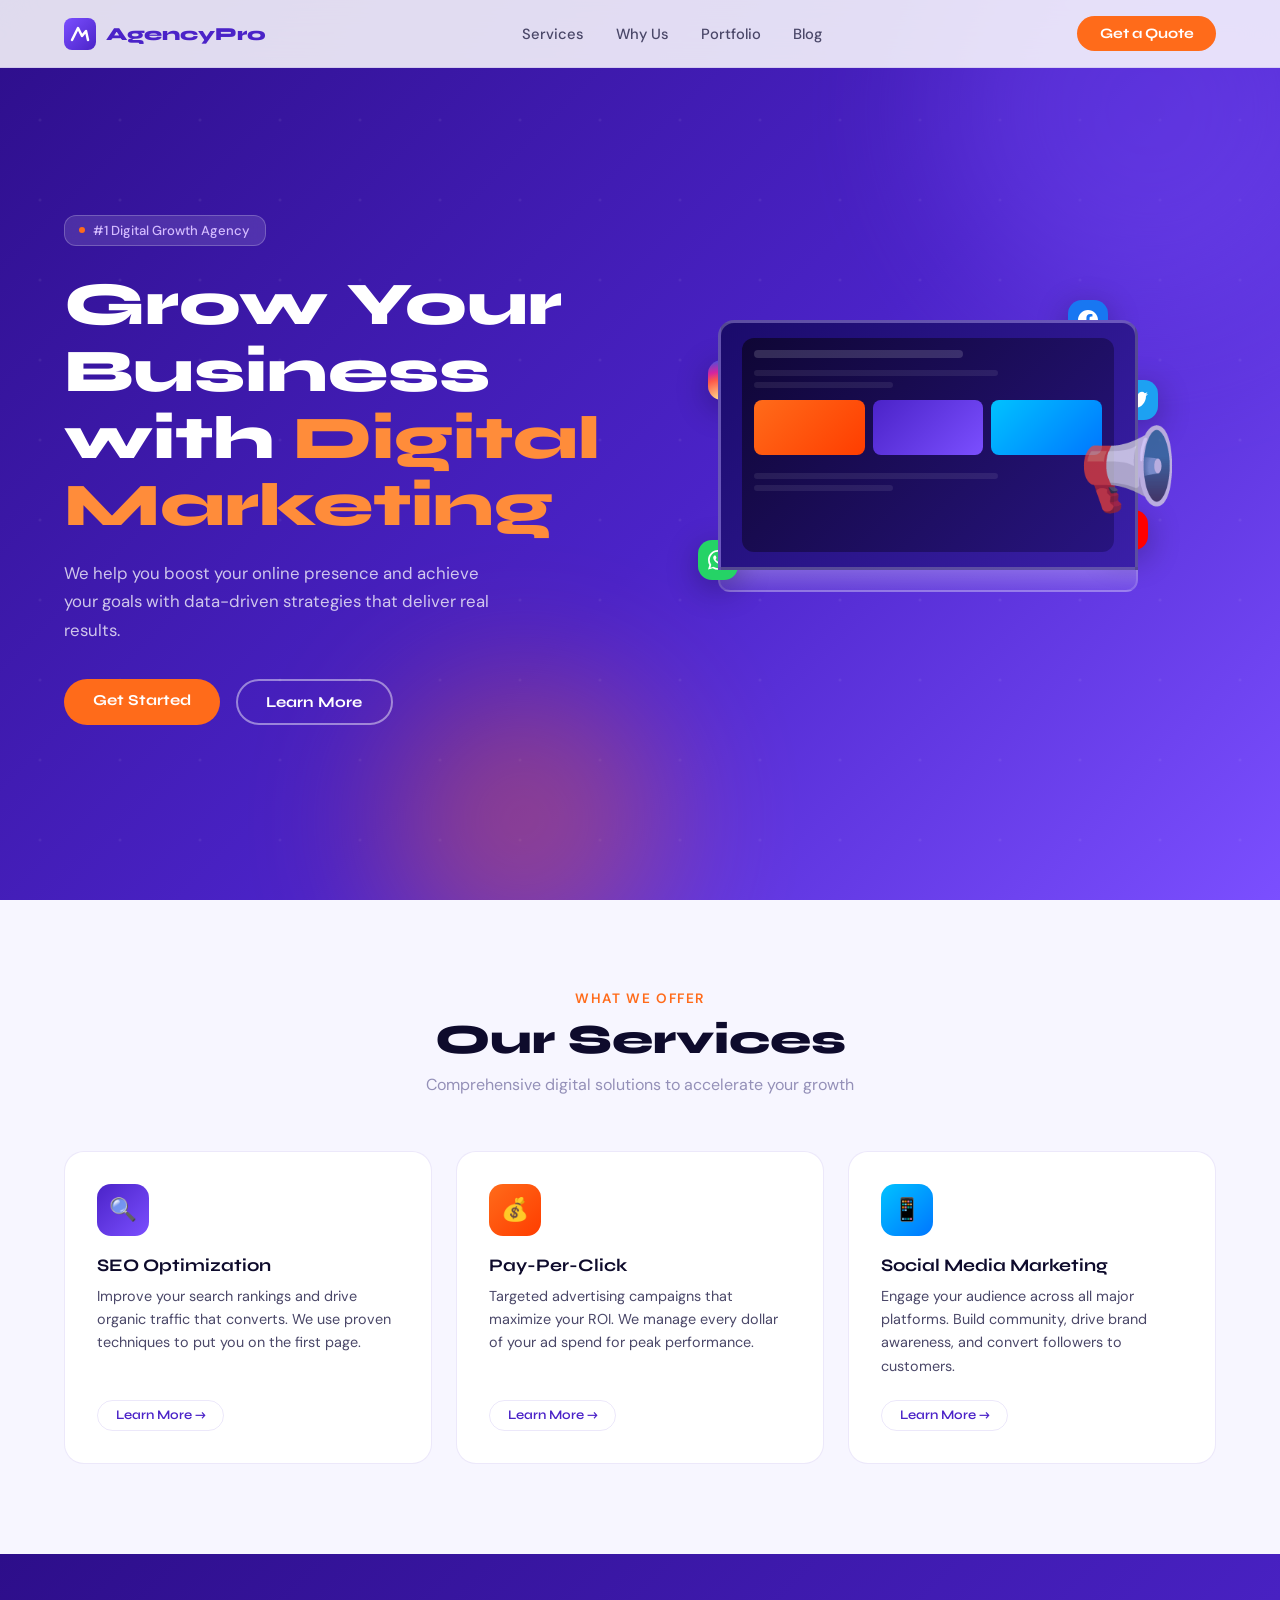
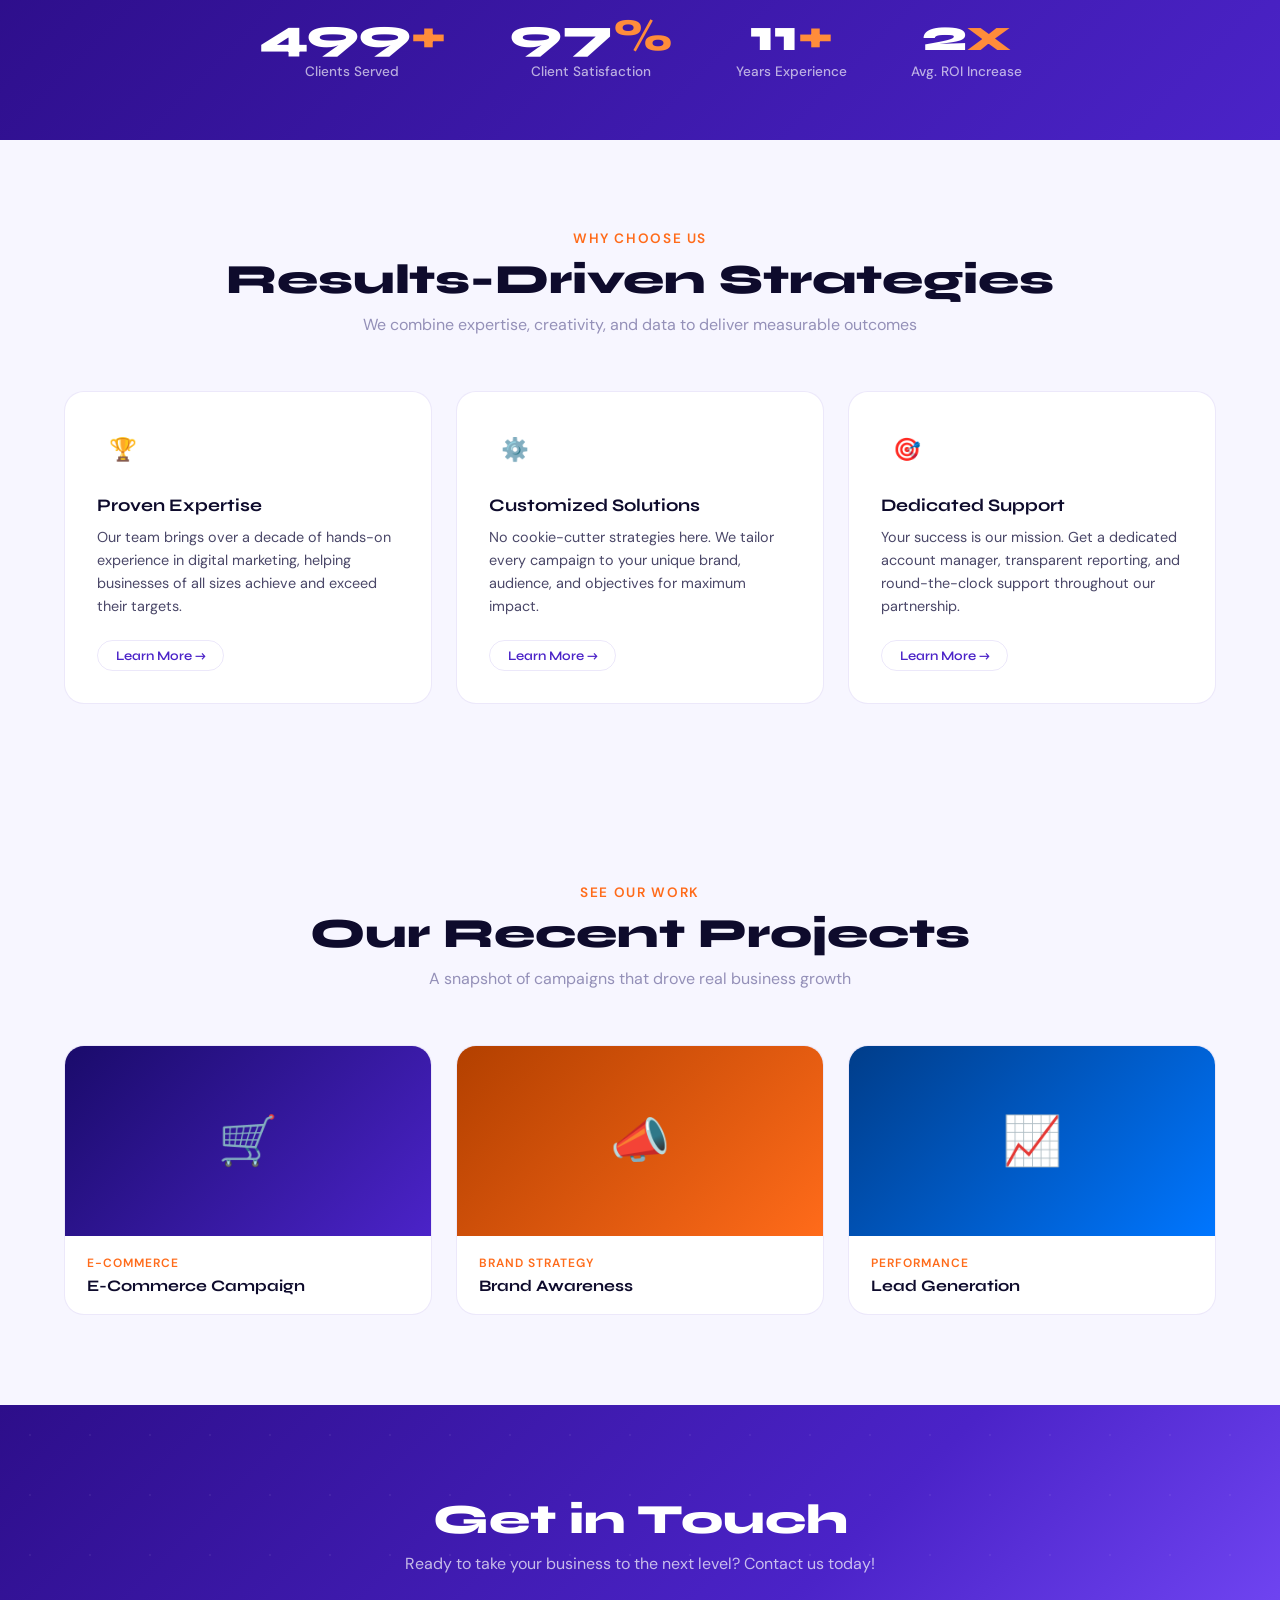
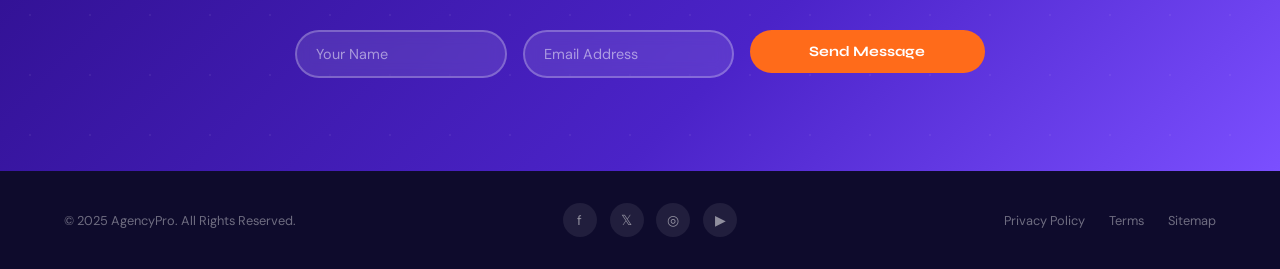
==== commit 047c1eaf: "form validation" ====
--- a/index.html
+++ b/index.html
@@ -344,18 +344,24 @@
             </p>
 
             <form class="contact__form reveal" onsubmit="handleSubmit(event)">
-                <input
-                    class="contact__input"
-                    type="text"
-                    placeholder="Your Name"
-                    required
-                />
-                <input
-                    class="contact__input"
-                    type="email"
-                    placeholder="Email Address"
-                    required
-                />
+                <div class="contact__input-container">
+                    <input
+                        id="name"
+                        class="contact__input"
+                        type="text"
+                        placeholder="Your Name"
+                    />
+                    <span id="nameError"></span>
+                </div>
+                <div class="contact__input-container">
+                    <input
+                        id="email"
+                        class="contact__input"
+                        type="email"
+                        placeholder="Email Address"
+                    />
+                    <span id="emailError"></span>
+                </div>
                 <button class="contact__button" type="submit">
                     Send Message
                 </button>
--- a/styles.css
+++ b/styles.css
@@ -768,8 +768,9 @@
   margin: 0 auto;
 }
 .contact__input {
-  flex: 1;
   min-width: 160px;
+  max-width: fit-content;
+  align-self: center;
   padding: 0.8rem 1.2rem;
   border-radius: 30px;
   border: 2px solid rgba(255, 255, 255, 0.25);
@@ -787,6 +788,15 @@
 .contact__input:focus {
   border-color: rgba(255, 255, 255, 0.6);
 }
+.contact__input-container {
+  display: flex;
+  flex-direction: column;
+}
+.contact__input-container span {
+  color: #ff6961;
+  font-size: 0.8rem;
+  margin-top: 0.2rem;
+}
 .contact__button {
   background: #ff6b1a;
   color: #ffffff;
@@ -800,6 +810,7 @@
   transition: all 0.25s;
   white-space: nowrap;
   min-width: 235px;
+  height: fit-content;
 }
 .contact__button:hover {
   background: #ff8c3a;
